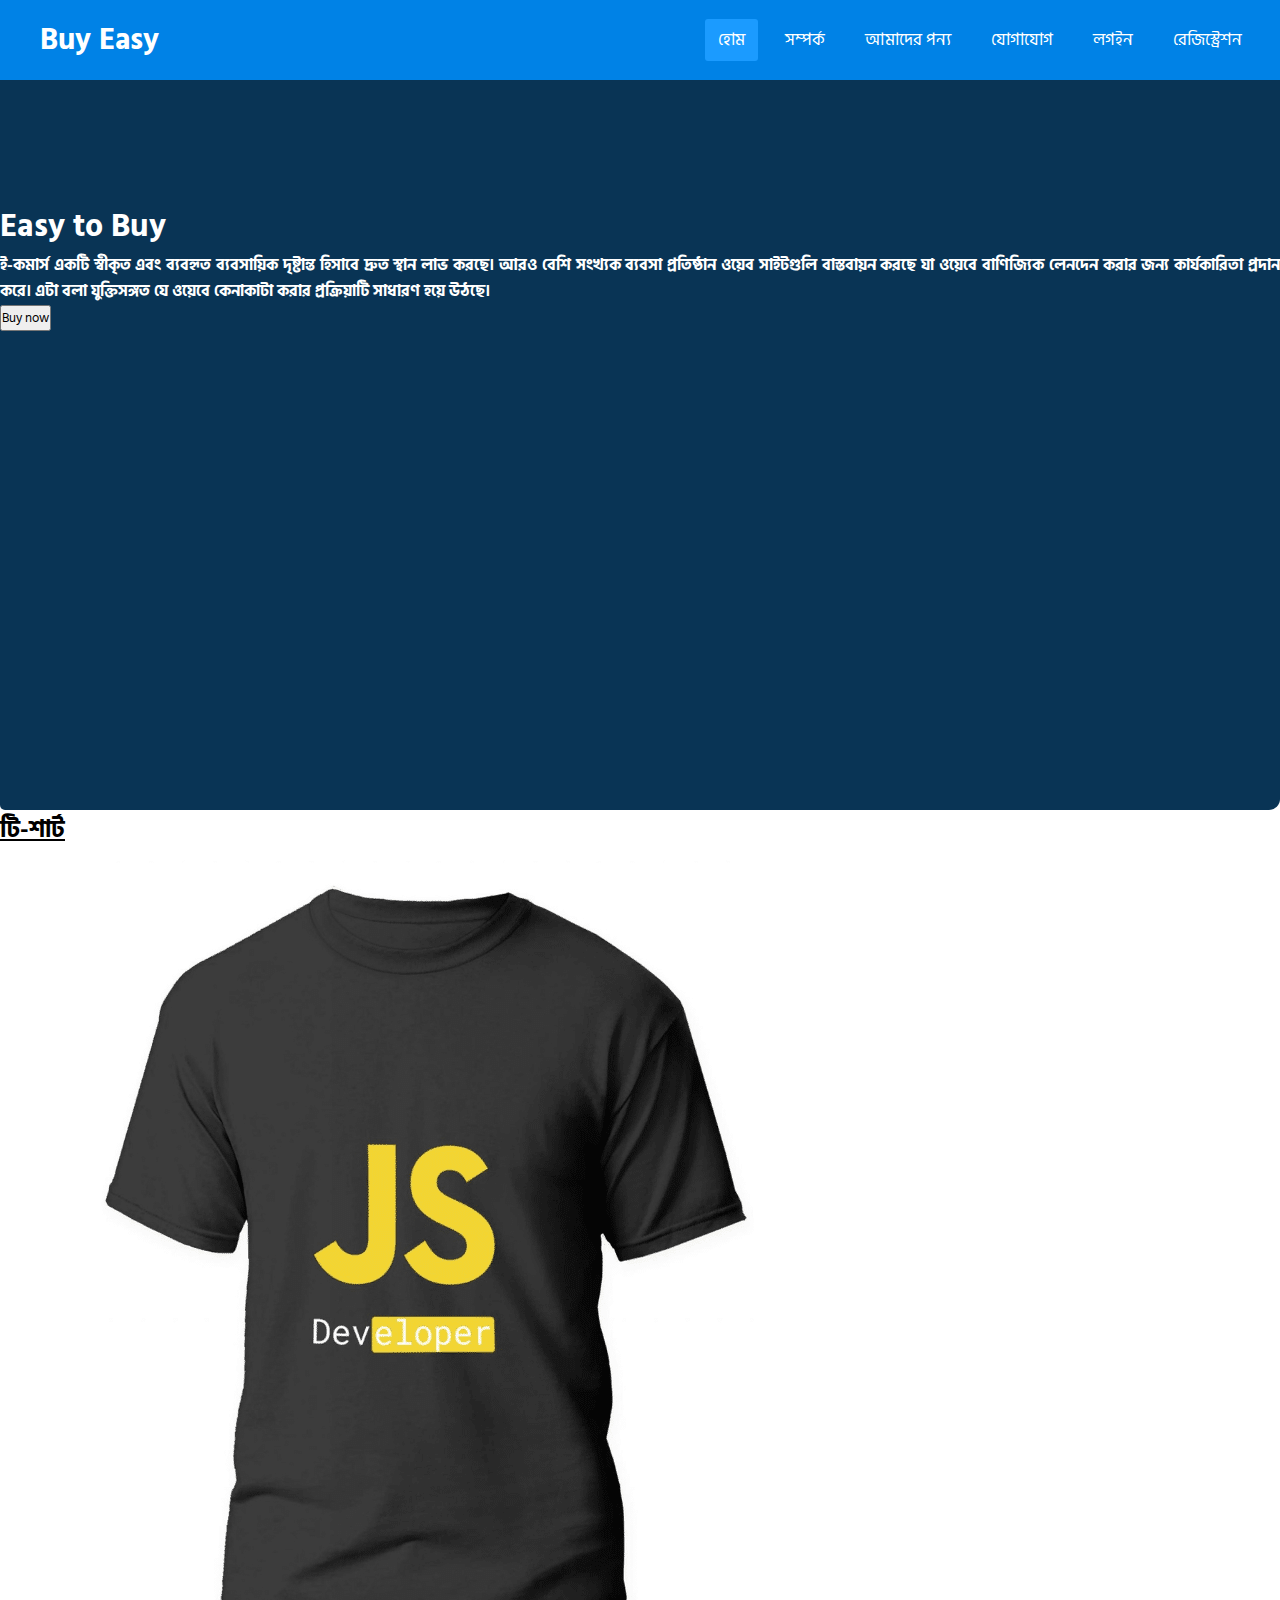
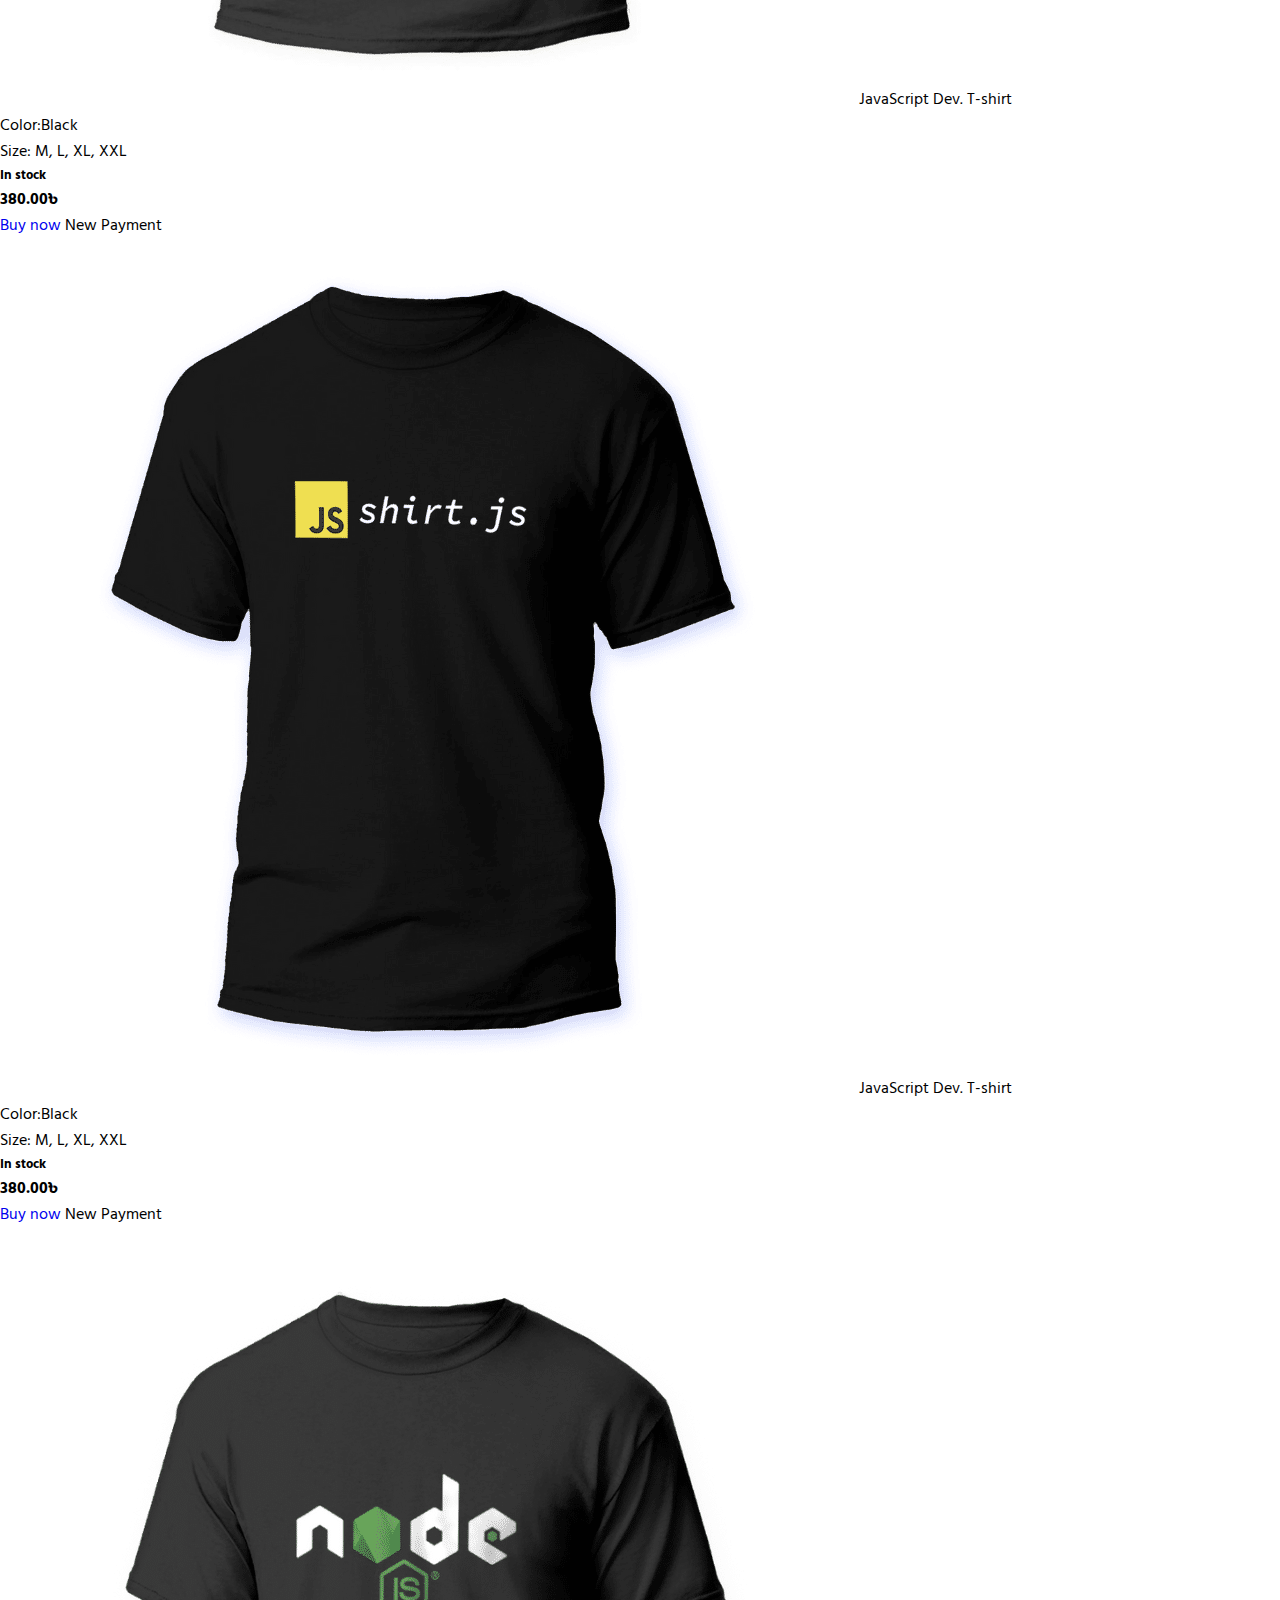
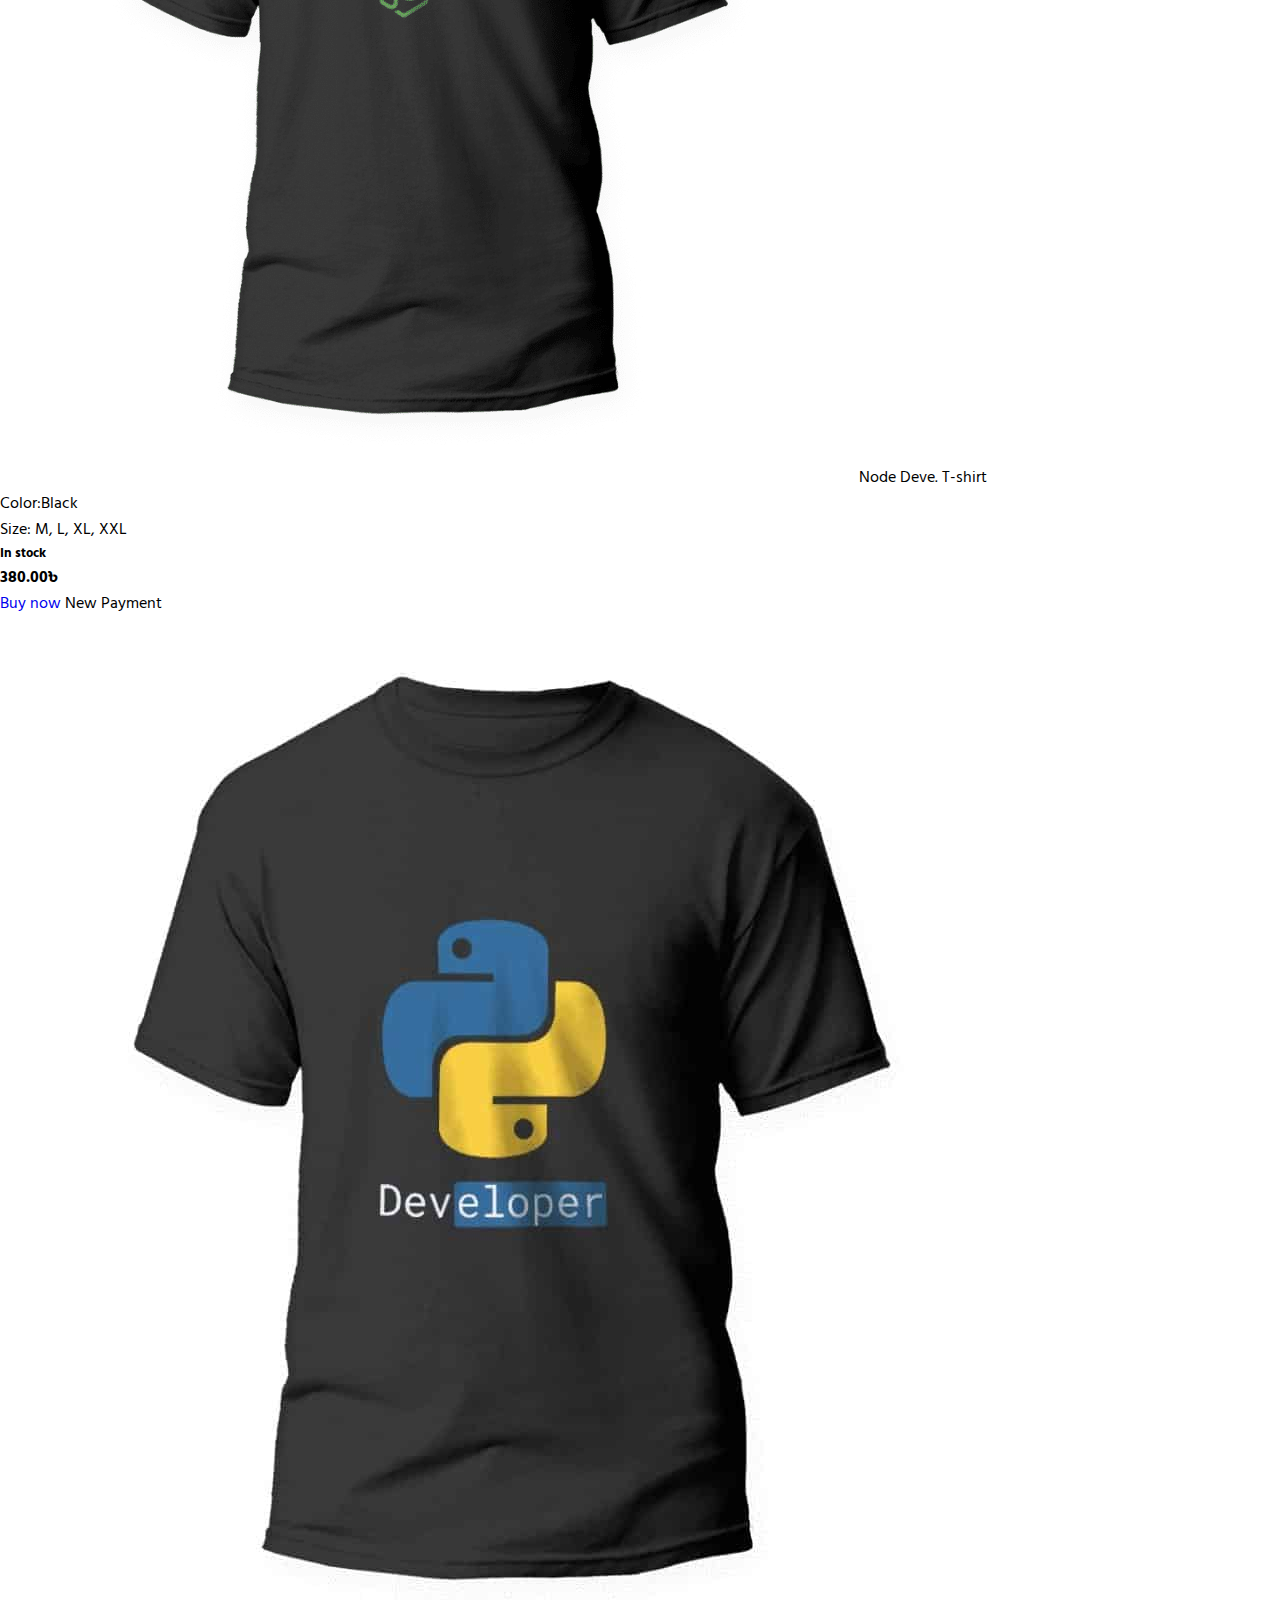
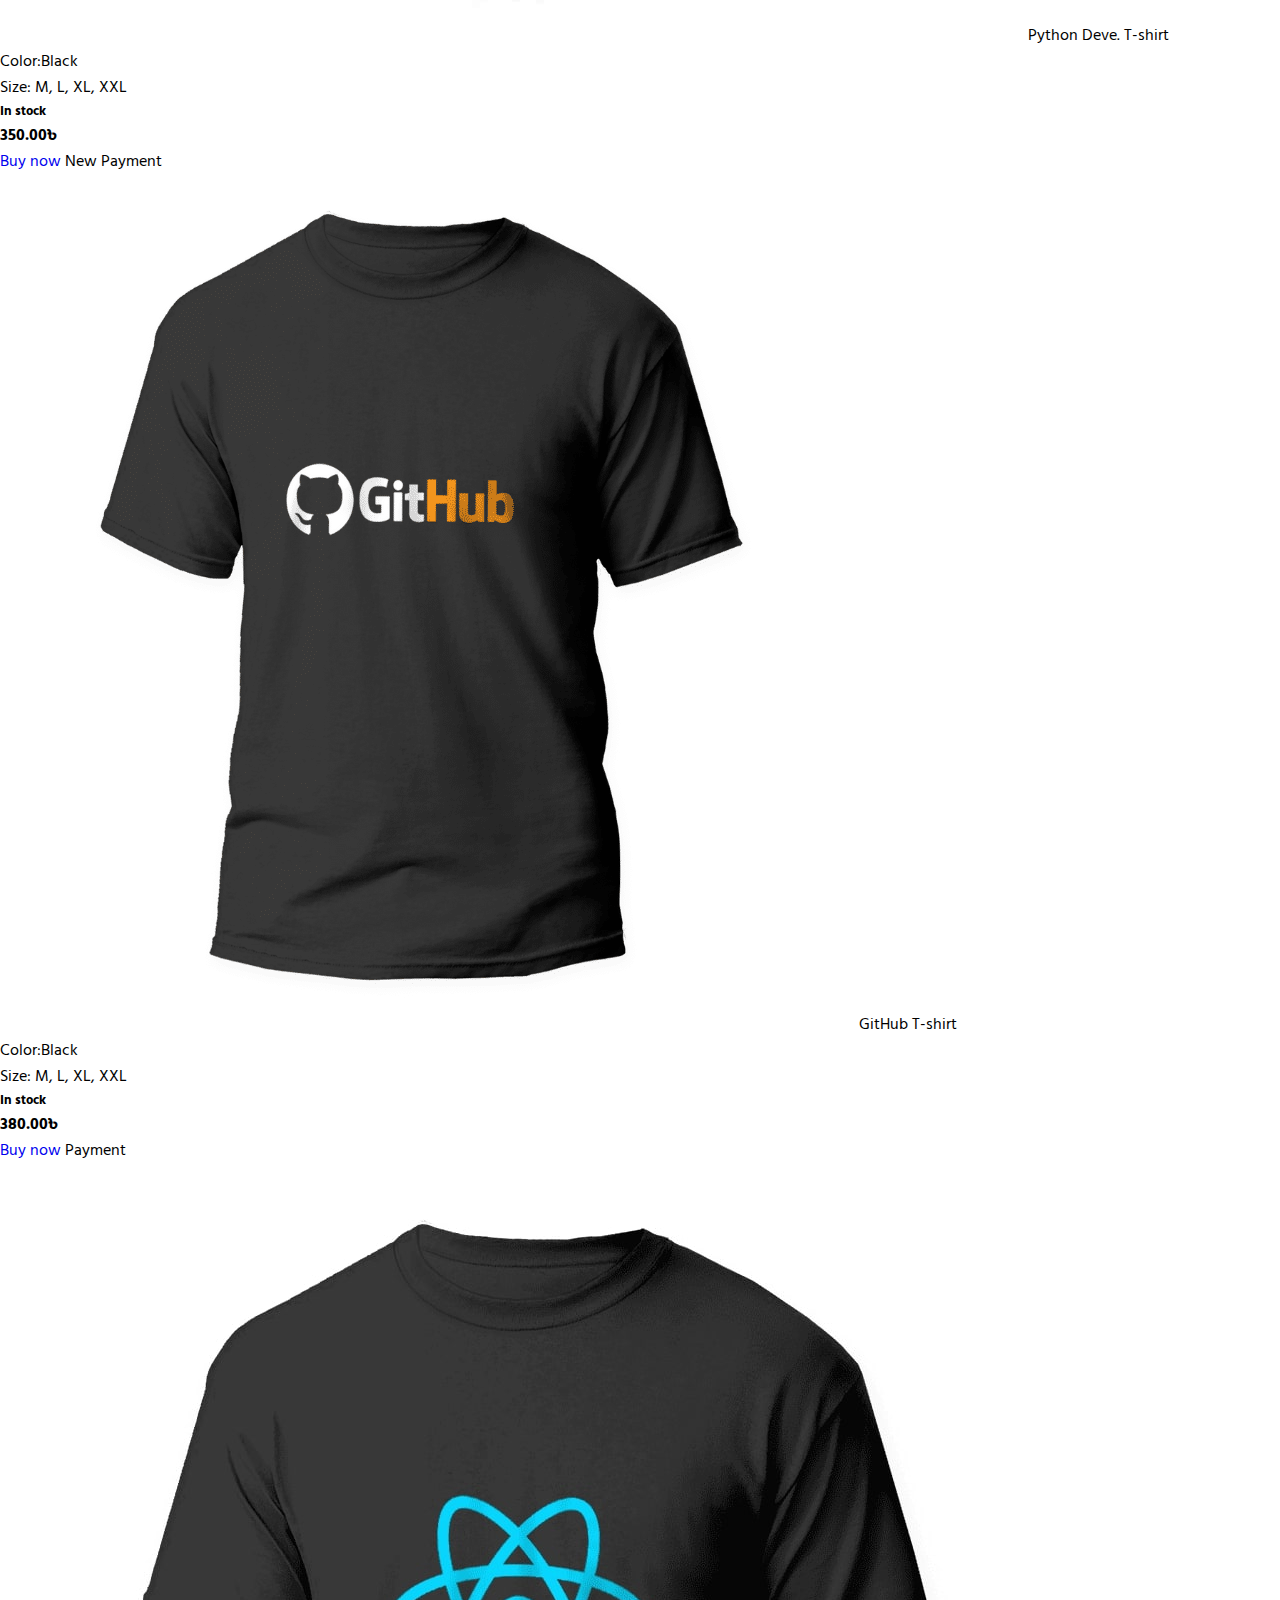
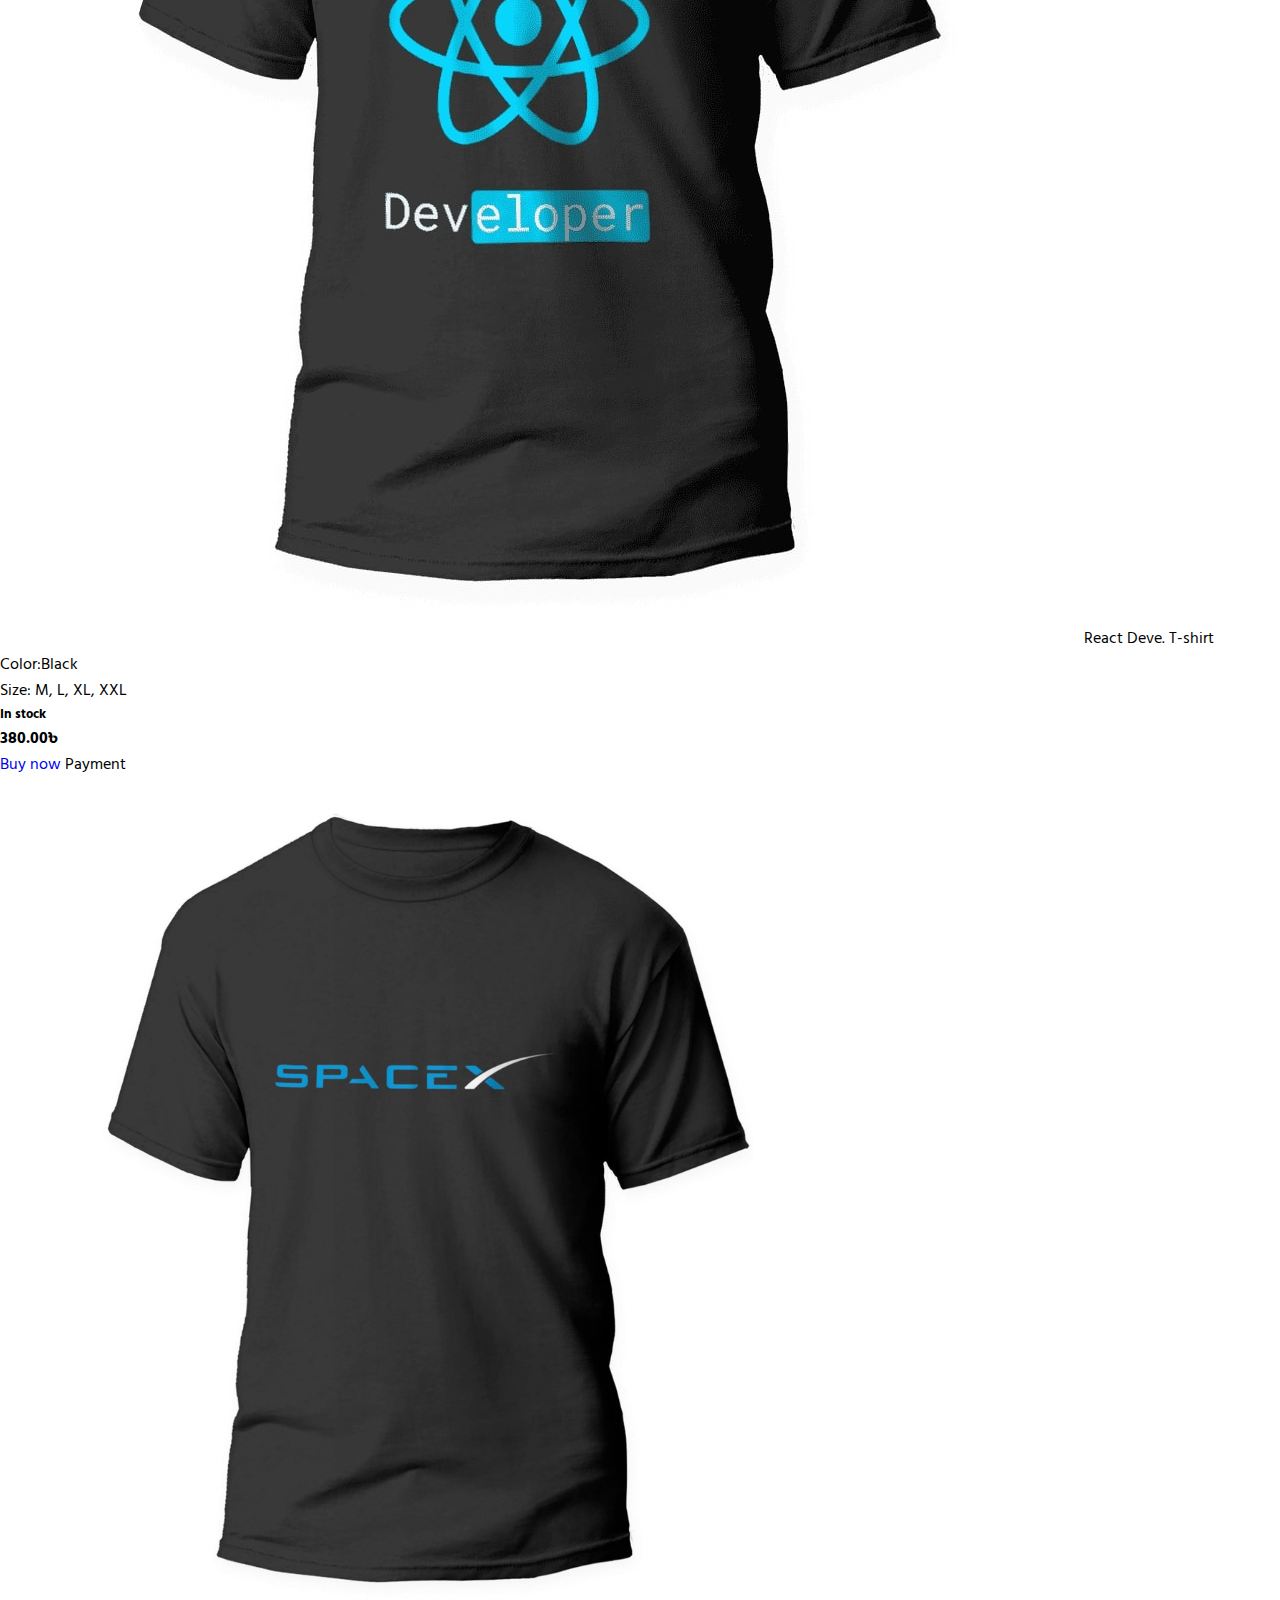
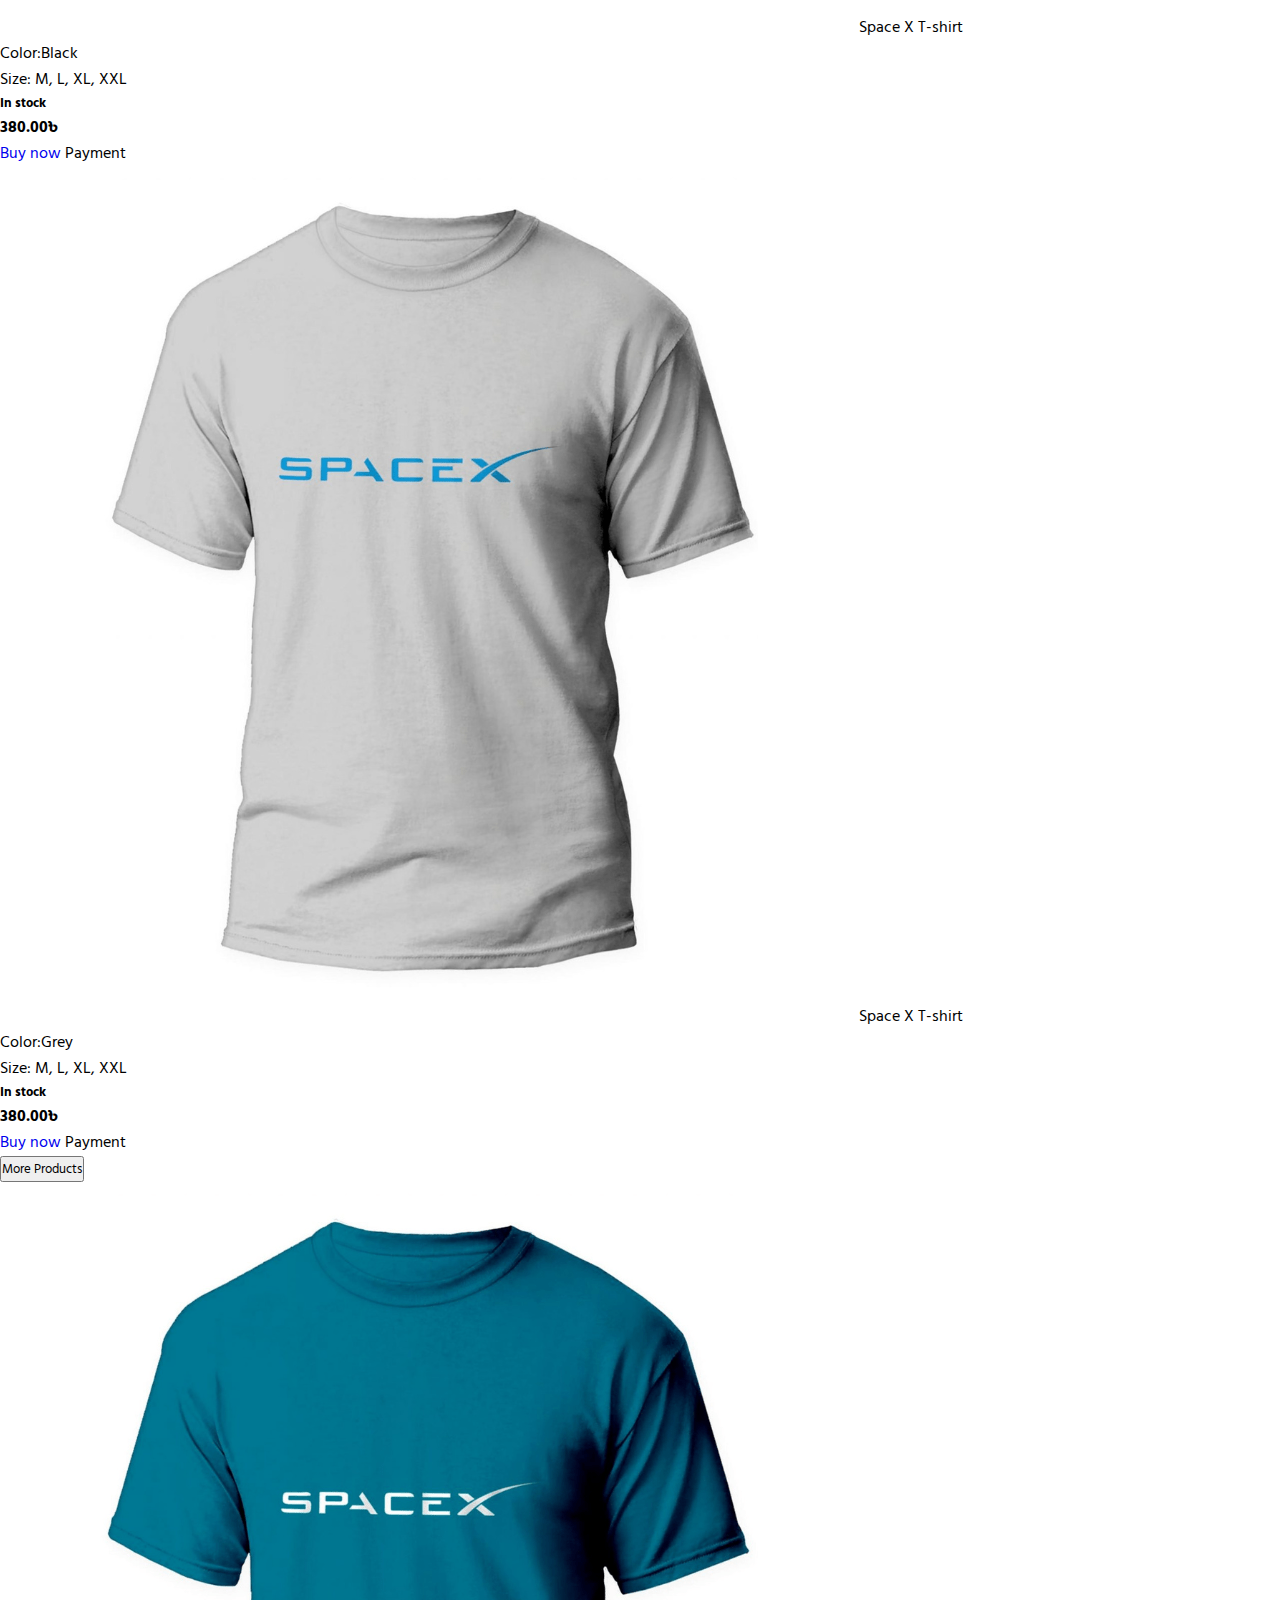
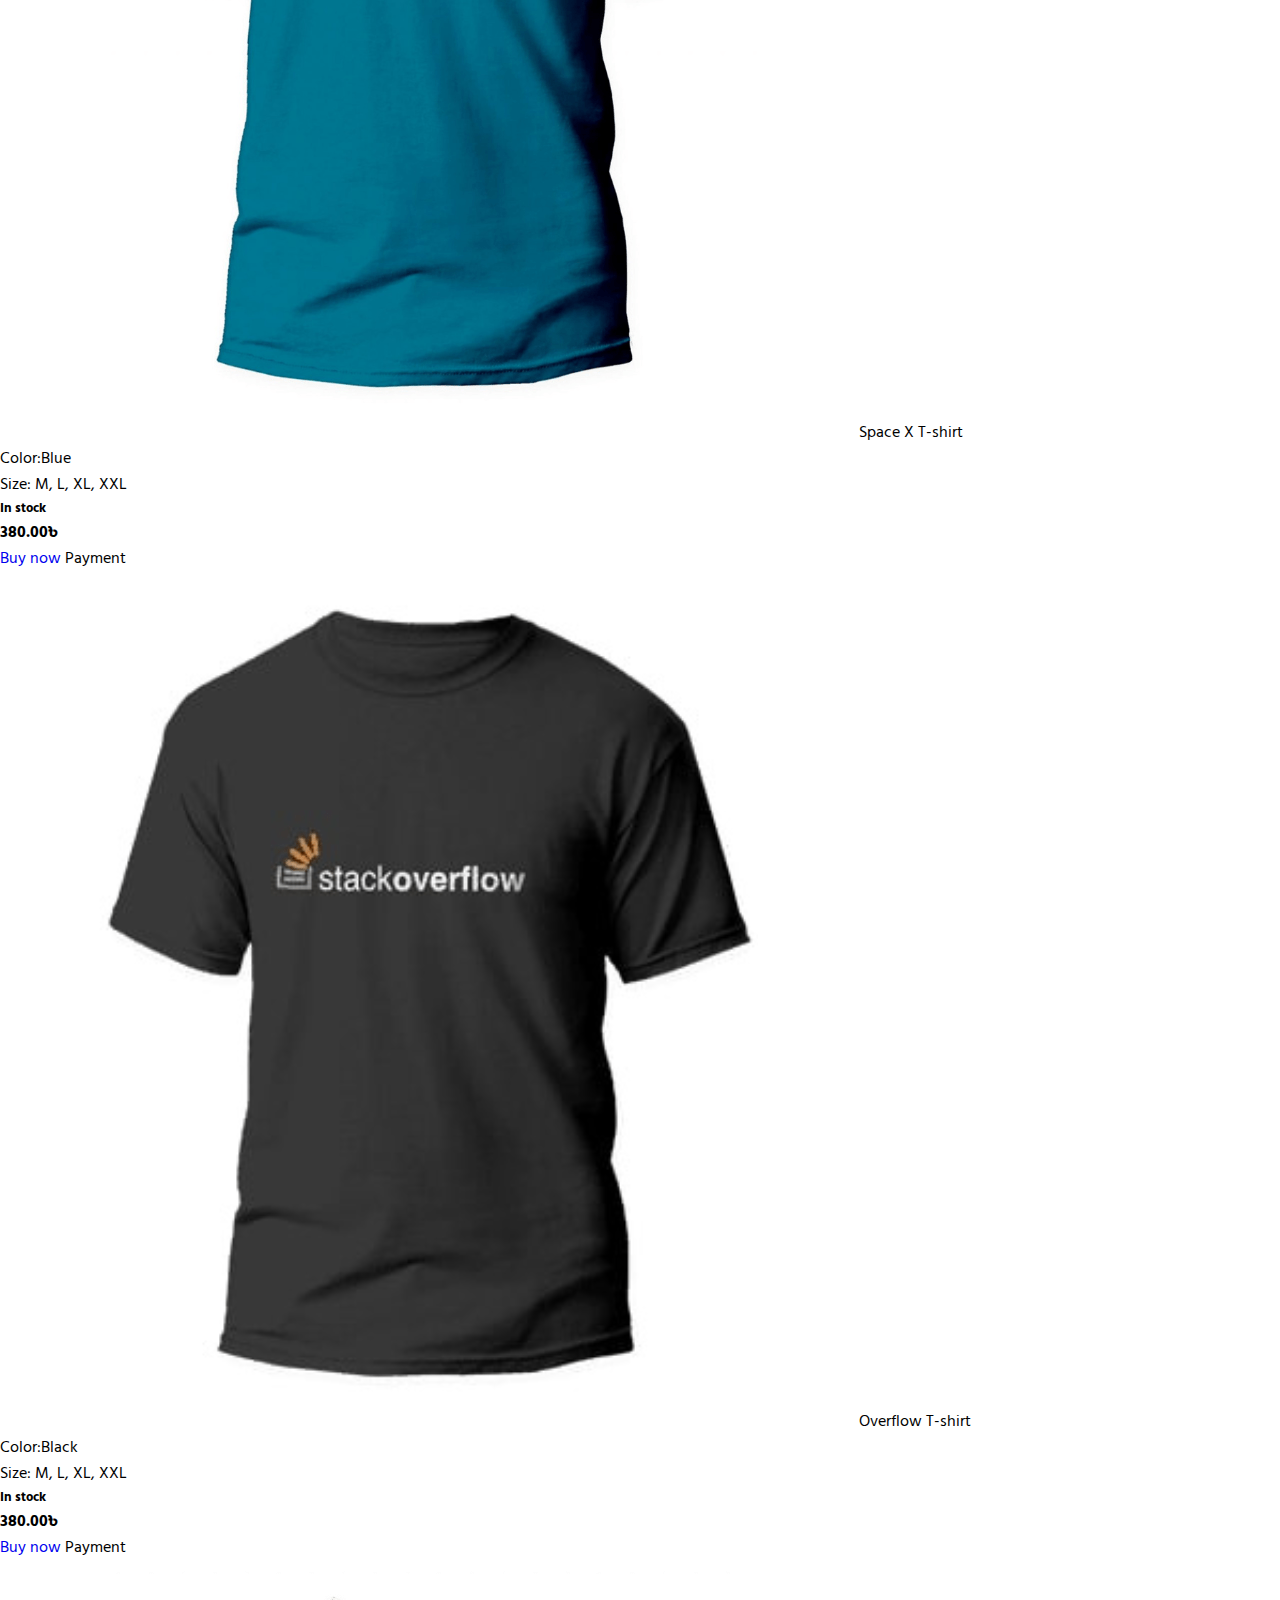
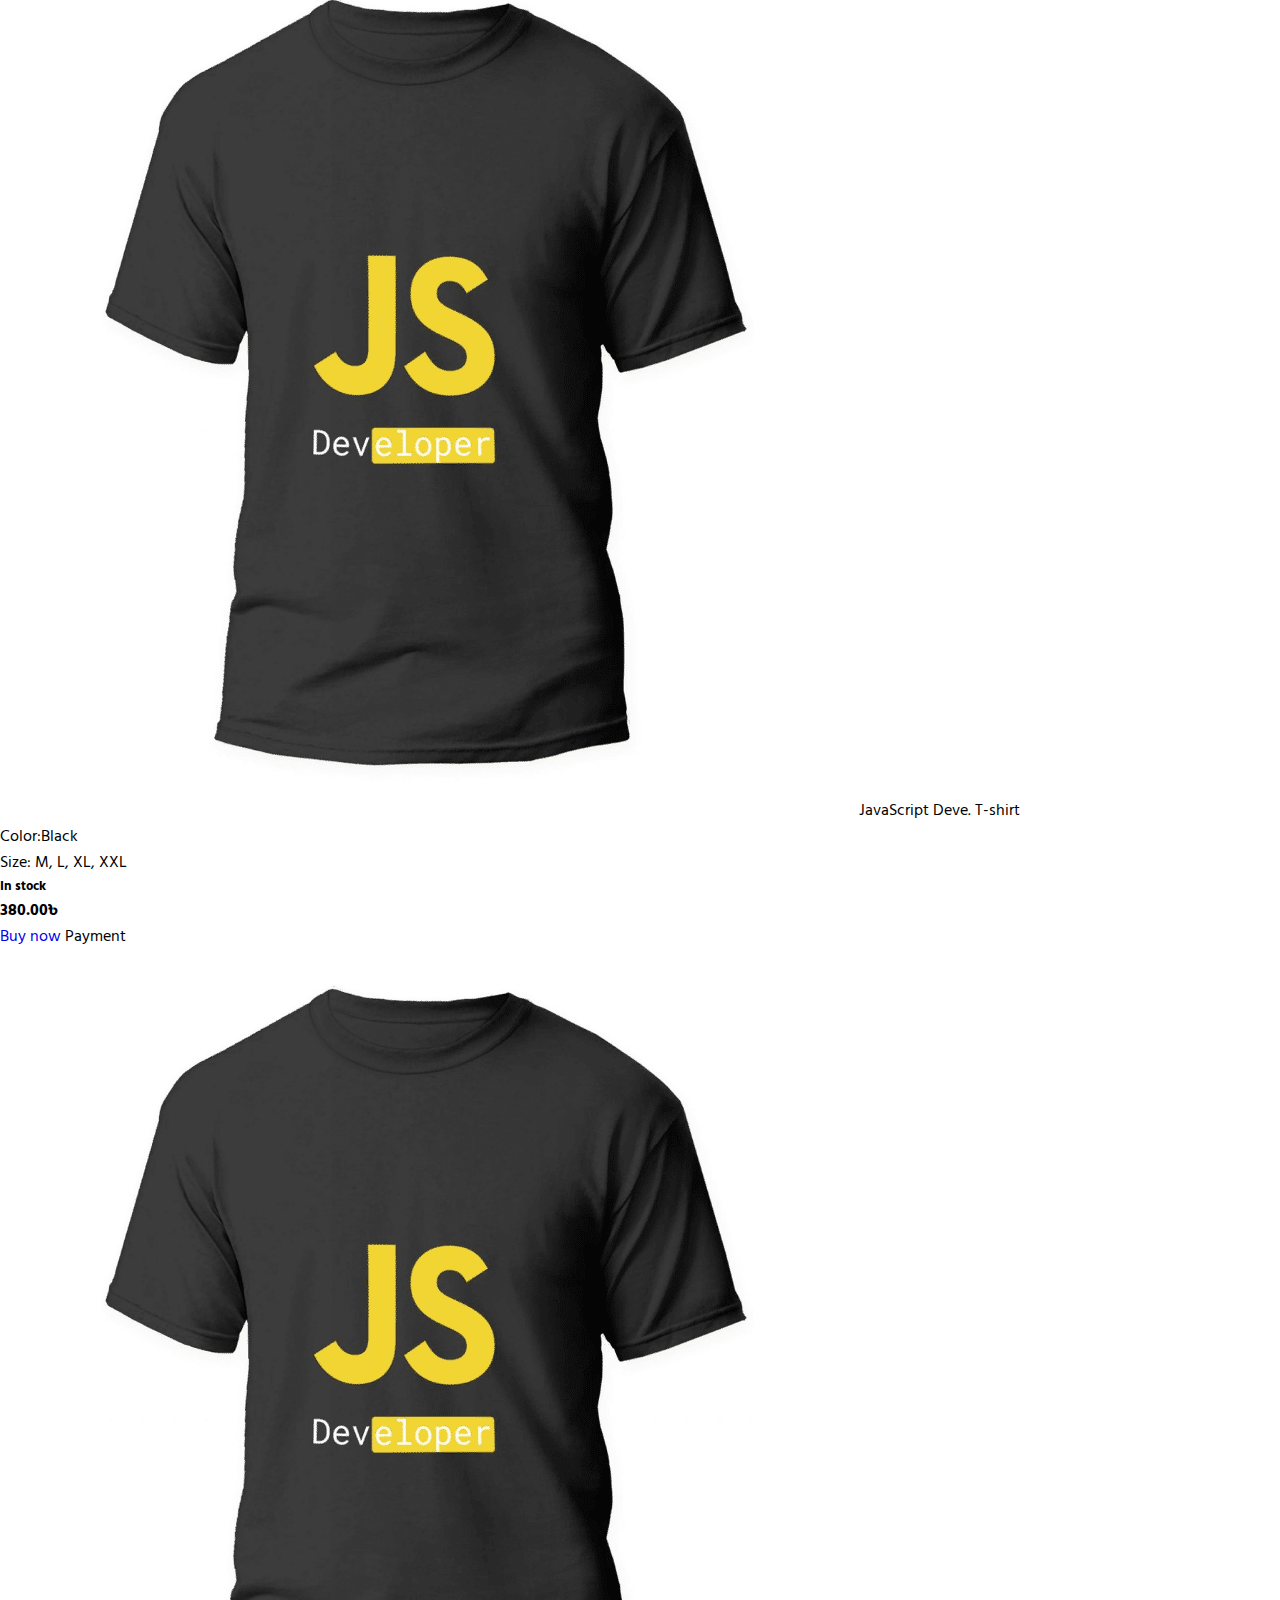
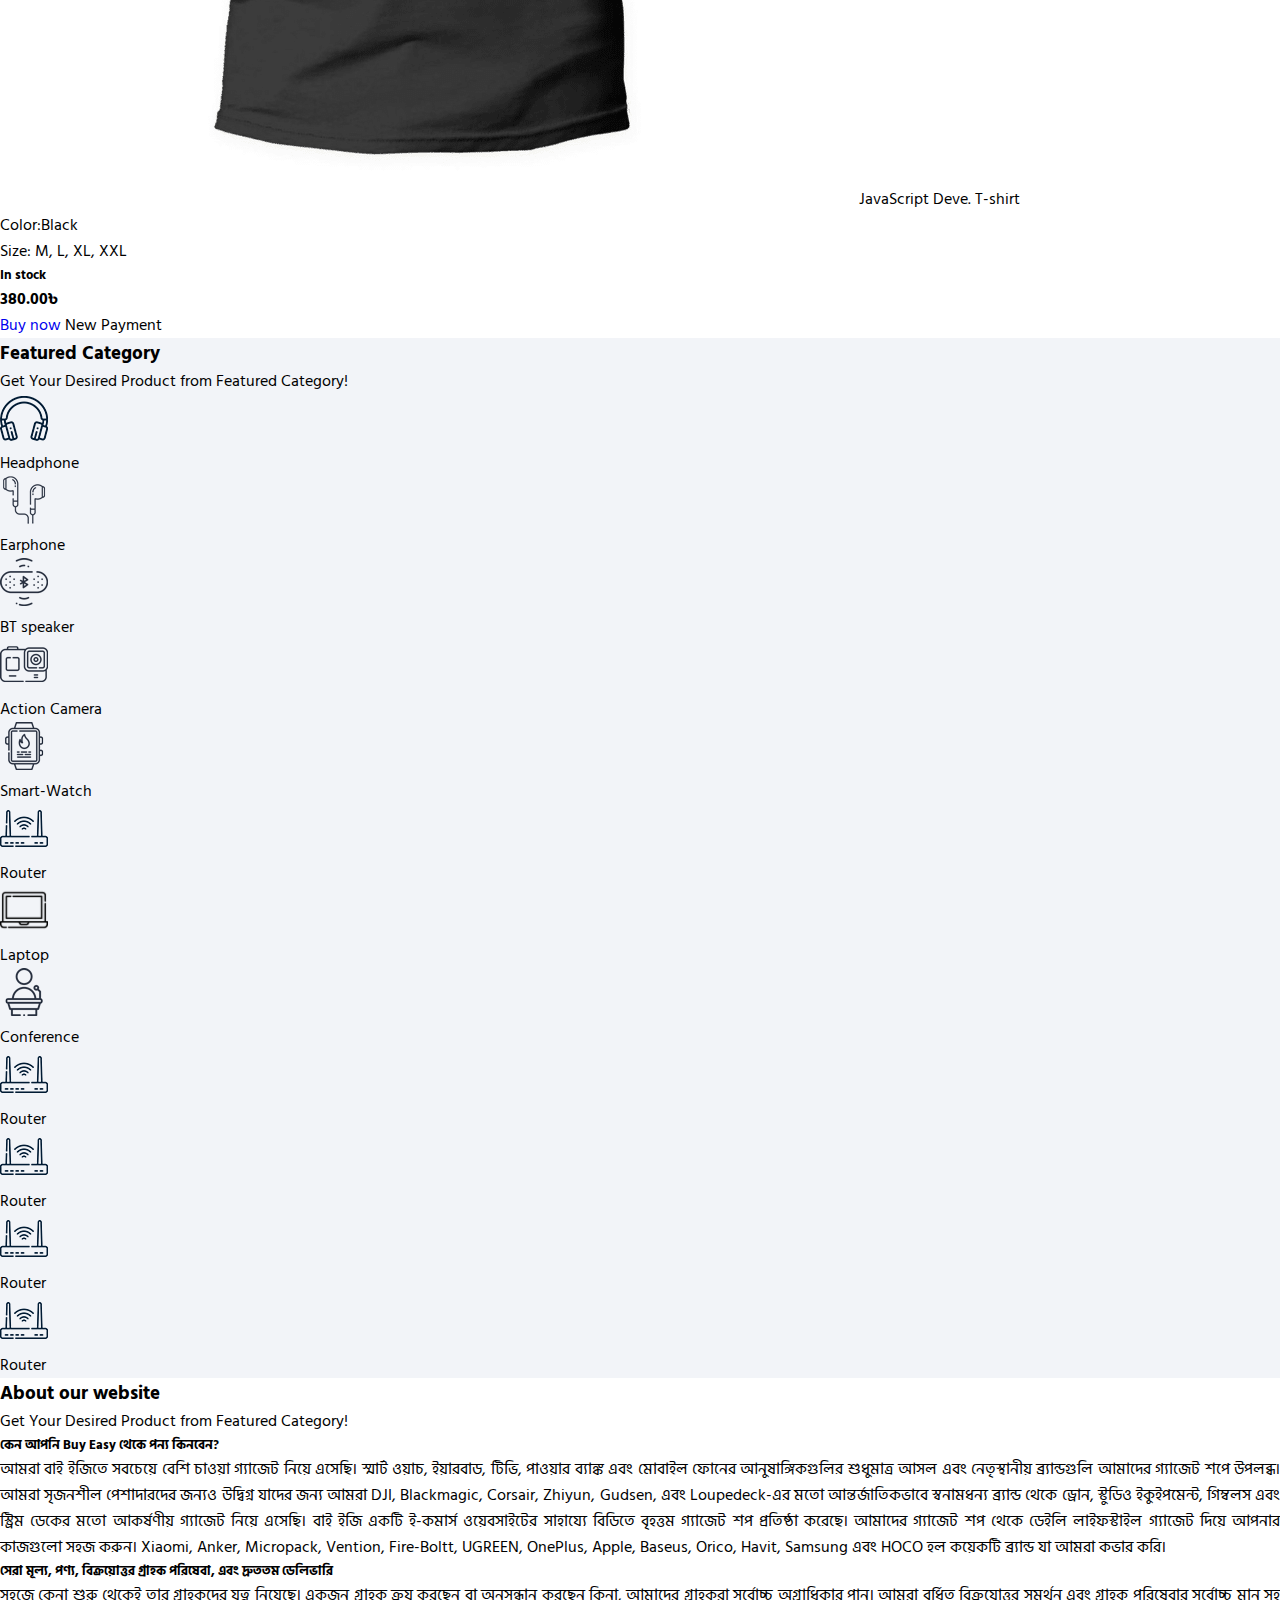
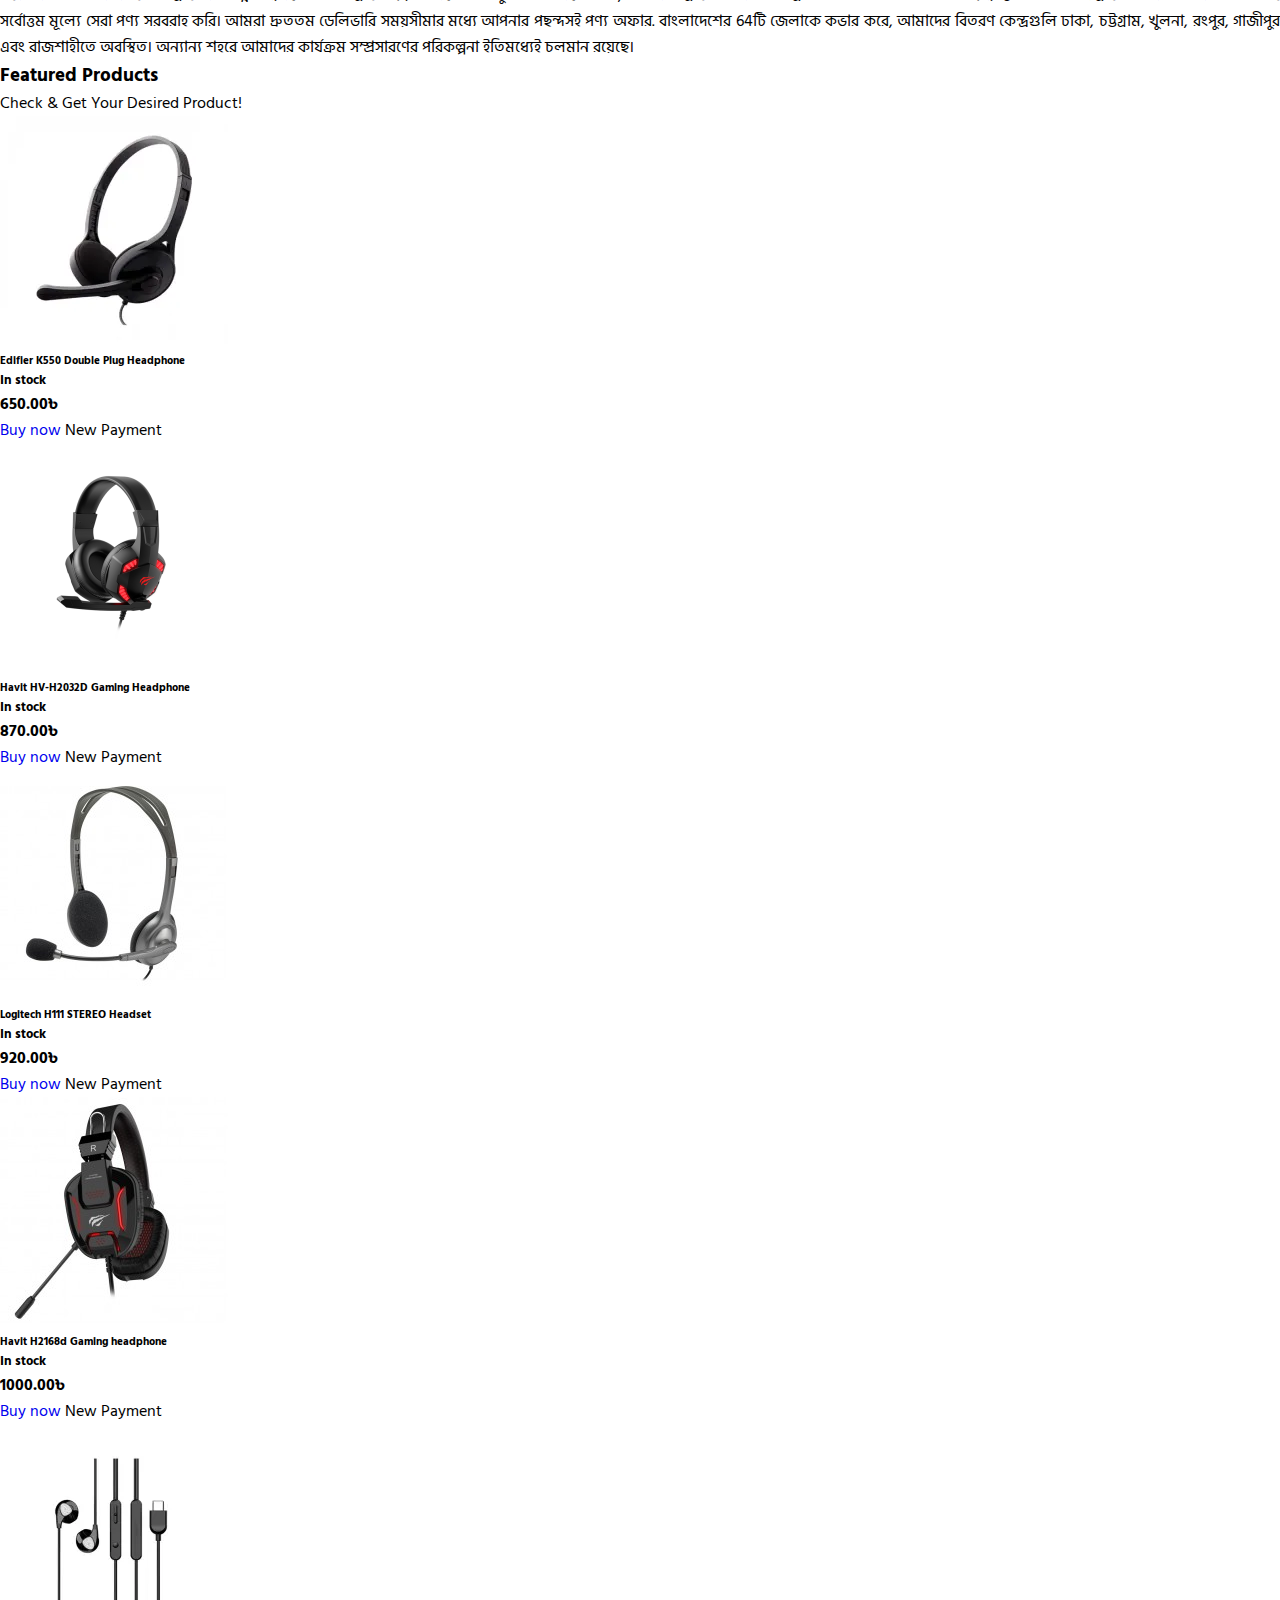
==== index.html @ 361fabb7 "it is e-commerce website" ====
<!DOCTYPE html>
<html lang="en">
<head>
    <meta charset="UTF-8">
    <meta name="viewport" content="width=device-width, initial-scale=1.0">
    <title>Buy Easy</title>
    <link rel="stylesheet" href="https://cdnjs.cloudflare.com/ajax/libs/font-awesome/6.4.0/css/all.min.css" integrity="sha512-iecdLmaskl7CVkqkXNQ/ZH/XLlvWZOJyj7Yy7tcenmpD1ypASozpmT/E0iPtmFIB46ZmdtAc9eNBvH0H/ZpiBw==" crossorigin="anonymous" referrerpolicy="no-referrer" />
    <link href="https://cdn.jsdelivr.net/npm/bootstrap@5.3.0/dist/css/bootstrap.min.css" rel="stylesheet" integrity="sha384-9ndCyUaIbzAi2FUVXJi0CjmCapSmO7SnpJef0486qhLnuZ2cdeRhO02iuK6FUUVM" crossorigin="anonymous">
    <link rel="stylesheet" href="css/style.css"/>
</head>
<body>
    <nav>
      <input type="checkbox" id="check">
      <label for="check" class="checkbtn">
        <i class="fas fa-bars"></i>
      </label>
      <label class="logo"><i class="fa-solid fa-bag-shopping"></i> Buy Easy</label>
      <ul>
        <li><a class="active" href="#"><i class="fa-solid fa-house"></i> হোম</a></li>
        <li><a href="about.html"><i class="fa-solid fa-magnifying-glass"></i>সম্পর্ক</a></li>
        <li><a href="#"><i class="fa-solid fa-diagram-project"></i> আমাদের পন্য</a></li>
        <li><a href="#"><i class="fa-solid fa-diagram-project"></i>যোগাযোগ</a></li>
        <li><a href="#" class="text-danger"><i class="fa-solid fa-user"></i> লগইন</a></li>
        <li><a href="reg.html"><i class="fa-solid fa-user-check"></i> রেজিস্ট্রেশন</a></li>
      </ul>
    </nav>

    <div class="fontpage">
      <div class="container">
        <div class="row">
          <div class="col-lg-6">
            <h1 class="">Easy to Buy</h1>
            <h4 class="mt-3">ই-কমার্স একটি স্বীকৃত এবং ব্যবহৃত ব্যবসায়িক দৃষ্টান্ত হিসাবে দ্রুত স্থান লাভ করছে। আরও বেশি সংখ্যক ব্যবসা প্রতিষ্ঠান ওয়েব সাইটগুলি বাস্তবায়ন করছে যা ওয়েবে বাণিজ্যিক লেনদেন করার জন্য কার্যকারিতা প্রদান করে। এটা বলা যুক্তিসঙ্গত যে ওয়েবে কেনাকাটা করার প্রক্রিয়াটি সাধারণ হয়ে উঠছে।</h4>
            <div class="buynow">
              <button class="mt-2 btn btn-success text-white mr-3"><i class="fa-solid fa-cart-shopping"></i>Buy now</button>          
            </div> 
               <i class="fa-brands fa-facebook"></i>
               <i class="fa-brands fa-youtube"></i>
               <i class="fa-brands fa-instagram"></i>
          </div>  
          
        </div>
      </div>
    </div>
  

<div class="container">
  <h2 class="text-center text-dark mt-5"><i class="fa-solid fa-shirt"></i>টি-শার্ট</h2>
   <div class="row">

    <div class="col-lg-3 col-md-4 col-6 mt-3 text-center">
      <div class="card shadow-lg">
        <div class="card-body">
          <img class="img-fluid" src="img/js-developer.png"/>
          <span class="fw-bold">JavaScript Dev. T-shirt</span>
           <p>Color:Black</p>    
           <p>Size: M, L, XL, XXL</p>  
           <h5 class="text-danger"><i class="fa-solid fa-check"></i> In stock</h5>  
           <h4> 380.00৳  </h4>
        </div>
        <div class="card-footer bg-dark">
            <a class="btn btn-primary d-block mx-auto" href="reg.html"><i class="fa-solid fa-cart-shopping"></i> Buy now</a>
            <span class="position-absolute top-0 start-100 translate-middle badge rounded-pill bg-danger">
              New
            </span>        
            <a class="btn btn-outline-danger m-3 d-block mx-auto">Payment</a>
        </div>
      </div>
    </div>
     

      <div class="col-lg-3 col-md-4 col-6 mt-3 text-center">
        <div class="card shadow-lg">
          <div class="card-body">
            <img class="img-fluid" src="img/ds-js-shirt-js.png"/>
            <span class="fw-bold">JavaScript Dev. T-shirt</span>
             <p>Color:Black</p>    
             <p>Size: M, L, XL, XXL</p>  
             <h5 class="text-danger"><i class="fa-solid fa-check"></i> In stock</h5>    
             <h4> 380.00৳  </h4>
          </div>
          <div class="card-footer bg-dark">
            <a class="btn btn-primary d-block mx-auto" href="reg.html"><i class="fa-solid fa-cart-shopping"></i> Buy now</a>
               <span class="position-absolute top-0 start-100 translate-middle badge rounded-pill bg-danger">
                New
               </span> 
               <a class="btn btn-outline-danger m-3 d-block mx-auto">Payment</a>
          </div>
        </div>
      </div>

      <div class="col-lg-3 col-md-4 col-6 mt-3 text-center">
        <div class="card shadow-lg">
          <div class="card-body">
            <img class="img-fluid" src="img/node-t-shirt.png"/>
            <span class="fw-bold">Node Deve. T-shirt</span>
             <p>Color:Black</p>    
             <p>Size: M, L, XL, XXL</p>   
             <h5 class="text-danger"><i class="fa-solid fa-check"></i> In stock</h5>   
             <h4> 380.00৳  </h4>
          </div>
          <div class="card-footer bg-dark">
            <a class="btn btn-primary d-block mx-auto" href="reg.html"><i class="fa-solid fa-cart-shopping"></i> Buy now</a>
               <span class="position-absolute top-0 start-100 translate-middle badge rounded-pill bg-danger">
                New
               </span>
               <a class="btn btn-outline-danger m-3 d-block mx-auto">Payment</a>
          </div>
        </div>
      </div>


      <div class="col-lg-3 col-md-4 col-6 mt-3 text-center">
        <div class="card shadow-lg">
          <div class="card-body">
            <img class="img-fluid" src="img/python-black-1024x1024.jpg"/>
            <span class="fw-bold">Python Deve. T-shirt</span>
             <p>Color:Black</p>    
             <p>Size: M, L, XL, XXL</p>     
             <h5 class="text-danger"><i class="fa-solid fa-check"></i> In stock</h5> 
             <h4> 350.00৳  </h4>
          </div>
          <div class="card-footer bg-dark">
            <a class="btn btn-primary d-block mx-auto" href="reg.html"><i class="fa-solid fa-cart-shopping"></i> Buy now</a>
               <span class="position-absolute top-0 start-100 translate-middle badge rounded-pill bg-danger">
                New
               </span>
               <a class="btn btn-outline-danger m-3 d-block mx-auto">Payment</a>
          </div>
        </div>
      </div>


      <div class="col-lg-3 col-md-4 col-6 mt-3 text-center">
        <div class="card shadow-lg">
          <div class="card-body">
            <img class="img-fluid" src="img/github-t-shirt.png"/>
            <span class="fw-bold">GitHub T-shirt</span>
             <p>Color:Black</p>    
             <p>Size: M, L, XL, XXL</p>     
             <h5 class="text-danger"><i class="fa-solid fa-check"></i> In stock</h5> 
             <h4> 380.00৳  </h4>
          </div>
          <div class="card-footer bg-dark">
            <a class="btn btn-primary d-block mx-auto" href="reg.html"><i class="fa-solid fa-cart-shopping"></i> Buy now</a>
            <a class="btn btn-outline-danger m-3 d-block mx-auto">Payment</a>
          </div>
        </div>
      </div>


      <div class="col-lg-3 col-md-4 col-6 mt-3 text-center">
        <div class="card shadow-lg">
          <div class="card-body">
            <img class="img-fluid" src="img/react-dev.jpg"/>
            <span class="fw-bold">React Deve. T-shirt</span>
             <p>Color:Black</p>    
             <p>Size: M, L, XL, XXL</p>   
             <h5 class="text-danger"><i class="fa-solid fa-check"></i> In stock</h5>   
             <h4> 380.00৳  </h4>
          </div>
          <div class="card-footer bg-dark">
            <a class="btn btn-primary d-block mx-auto" href="reg.html"><i class="fa-solid fa-cart-shopping"></i> Buy now</a>
            <a class="btn btn-outline-danger m-3 d-block mx-auto">Payment</a>
          </div>
        </div>
      </div>


      <div class="col-lg-3 col-md-4 col-6 mt-3 text-center">
        <div class="card shadow-lg">
          <div class="card-body">
            <img class="img-fluid" src="img/spacex-black.png"/>
            <span class="fw-bold">Space X T-shirt</span>
             <p>Color:Black</p>    
             <p>Size: M, L, XL, XXL</p> 
             <h5 class="text-danger"><i class="fa-solid fa-check"></i> In stock</h5>     
             <h4> 380.00৳  </h4>
          </div>
          <div class="card-footer bg-dark">
            <a class="btn btn-primary d-block mx-auto" href="reg.html"><i class="fa-solid fa-cart-shopping"></i> Buy now</a>
            <a class="btn btn-outline-danger m-3 d-block mx-auto">Payment</a>
          </div>
        </div>       
      </div>
      <div class="col-lg-3 col-md-4 col-6 mt-3 text-center">
        <div class="card shadow-lg">
          <div class="card-body">
            <img class="img-fluid" src="img/spacex-gray.png"/>
            <span class="fw-bold">Space X T-shirt</span>
             <p>Color:Grey</p>    
             <p>Size: M, L, XL, XXL</p>  
             <h5 class="text-danger"><i class="fa-solid fa-check"></i> In stock</h5>    
             <h4> 380.00৳  </h4>
          </div>
          <div class="card-footer bg-dark">
            <a class="btn btn-primary d-block mx-auto" href="reg.html"><i class="fa-solid fa-cart-shopping"></i> Buy now</a>
            <a class="btn btn-outline-danger m-3 d-block mx-auto">Payment</a>
          </div>
        </div>       
      </div>
   


     <div class="col-lg-12 col-md-12 mt-3 text-center d-block">
      <button class="btn btn-outline-dark  mb-3" type="button" data-bs-toggle="collapse" data-bs-target="#collapseExample" aria-expanded="false" aria-controls="collapseExample">More Products</button>
     </div>
    
     <div class="collapse col-lg-3 col-md-4 col-6 mt-3 text-center" id="collapseExample">
       <div class="card shadow-lg">
        <div class="card-body">
          <img class="img-fluid" src="img/spacex-turkish-blue.png"/>
          <span class="fw-bold">Space X T-shirt</span>
           <p>Color:Blue</p>    
           <p>Size: M, L, XL, XXL</p> 
           <h5 class="text-danger"><i class="fa-solid fa-check"></i> In stock</h5>     
           <h4> 380.00৳  </h4>
        </div>
          <div class="card-footer bg-dark">
            <a class="btn btn-primary d-block mx-auto" href="reg.html"><i class="fa-solid fa-cart-shopping"></i> Buy now</a>
            <a class="btn btn-outline-danger m-3 d-block mx-auto">Payment</a>
          </div>
        </div>
      </div>

      <div class="collapse col-lg-3 col-md-4 col-6 mt-3 text-center" id="collapseExample">
        <div class="card shadow-lg">
          <div class="card-body">
            <img class="img-fluid" src="img/stackoverflow-black.png"/>
            <span class="fw-bold">Overflow T-shirt</span>
             <p>Color:Black</p>    
             <p>Size: M, L, XL, XXL</p> 
             <h5 class="text-danger"><i class="fa-solid fa-check"></i> In stock</h5>     
             <h4> 380.00৳  </h4>
          </div>
          <div class="card-footer bg-dark">
            <a class="btn btn-primary d-block mx-auto" href="reg.html"><i class="fa-solid fa-cart-shopping"></i> Buy now</a>
            <a class="btn btn-outline-danger m-3 d-block mx-auto">Payment</a>
          </div>
        </div>
      </div>
      
      <div class="collapse col-lg-3 col-md-4 col-6 mt-3 text-center" id="collapseExample">
        <div class="card shadow-lg">
          <div class="card-body">
            <img class="img-fluid" src="img/js-developer.png"/>
            <span class="fw-bold">JavaScript Deve. T-shirt</span>
             <p>Color:Black</p>    
             <p>Size: M, L, XL, XXL</p> 
             <h5 class="text-danger"><i class="fa-solid fa-check"></i> In stock</h5>     
             <h4> 380.00৳  </h4>
          </div>
          <div class="card-footer bg-dark">
            <a class="btn btn-primary d-block mx-auto" href="reg.html"><i class="fa-solid fa-cart-shopping"></i> Buy now</a>
            <a class="btn btn-outline-danger m-3 d-block mx-auto">Payment</a>
          </div>
        </div>
      </div>

      <div class="collapse col-lg-3 col-md-4 col-6 mt-3 text-center" id="collapseExample">
        <div class="card shadow-lg">
          <div class="card-body shadow-lg">
            <img class="img-fluid" src="img/js-developer.png"/>
            <span class="fw-bold">JavaScript Deve. T-shirt</span>
             <p>Color:Black</p>    
             <p>Size: M, L, XL, XXL</p>   
             <h5 class="text-danger"><i class="fa-solid fa-check"></i> In stock</h5>   
             <h4> 380.00৳  </h4>
          </div>
          <div class="card-footer bg-dark">
            <a class="btn btn-primary d-block mx-auto" href="reg.html"><i class="fa-solid fa-cart-shopping"></i> Buy now</a>
            <span class="position-absolute top-0 start-100 translate-middle badge rounded-pill bg-danger"> New</span>
            <a class="btn btn-outline-danger m-3 d-block mx-auto">Payment</a>
          </div>
        </div>
      </div>

    
           

  </div>
</div>


<!-- log in form start here -->


<!-- <div class="login">
  <div class="container">
    <div class="row">
      <div class="col-lg-4 col-md-4 borderline text-danger  mb-3">
      <h3 class="mt-2 text-danger fw-bold">লগইন</h3>
        <form>
          <div class="mb-3">
            <label for="exampleInputEmail1" class="form-label fw-bold">ই-মেইল</label>
            <input type="email" class="form-control" id="exampleInputEmail1" aria-describedby="emailHelp" placeholder="ই-মেইল অথবা ফোন নাম্বার">
            <div id="emailHelp" class="form-text text-danger">We'll never share your email with anyone else.</div>
          </div>
          <div class="mb-3">
            <label for="exampleInputPassword1" class="form-label fw-bold">পাসওয়ার্ড</label>
            <input type="password" class="form-control" id="exampleInputPassword1" placeholder="পাসওয়ার্ড ">
          </div>
          <div class="mb-3 form-check">
            <input type="checkbox" class="form-check-input" id="exampleCheck1">
            <label class="form-check-label" for="exampleCheck1">remember me</label>
          </div>
          <button type="submit" class="btn btn-danger mb-3">সাবমিট</button><button type="submit" class="btn btn-success ms-2 mb-3">রেজিস্ট্রেশন</button>
        </form>      
      </div>
    </div>
  </div>
</div> -->

<!-- log in form disable now -->


<div class="productlist">
  <div class="container">
    <div class="row">
      <h3 class="text-center mt-3 fw-bold">Featured Category</h3>
      <p class="text-center">Get Your Desired Product from Featured Category!</p>

     <div class="col-lg-2 col-md-4 col-6 mt-2 text-center">
      <div class="card shadow-lg">
          <div class="card-body p-4"><img src="img/headphone008.png"/></div>
          <div class="card-footer text-danger"> Headphone</div>
      </div>
     </div>

     <div class="col-lg-2  col-md-4 col-6 mt-2 text-center">
      <div class="card shadow-lg">
          <div class="card-body p-4"><img src="img/earphone001.png"/></div>
          <div class="card-footer text-danger">Earphone</div>
      </div>
     </div>

     <div class="col-lg-2 col-md-4 col-6 mt-2 text-center">
      <div class="card shadow-lg">
          <div class="card-body p-4"><img src="img/bt-speaker001.png"/></div>
          <div class="card-footer text-danger">BT speaker</div>
      </div>
     </div>

     <div class="col-lg-2 col-md-4 col-6 mt-2 text-center">
      <div class="card shadow-lg">
          <div class="card-body p-4 "><img src="img/action-camera001.png"/></div>
          <div class="card-footer text-danger">Action Camera</div>
      </div>
     </div>

     <div class="col-lg-2 col-md-4 col-6 mt-2 text-center">
      <div class="card shadow-lg">
          <div class="card-body p-4"><img src="img/smart-watch001.png"/></div>
          <div class="card-footer text-danger">Smart-Watch</div>
      </div>
     </div>

     <div class="col-lg-2 col-md-4 col-6 mt-2 text-center">
      <div class="card shadow-lg">
          <div class="card-body p-4"><img src="img/router002.png"/></div>
          <div class="card-footer text-danger">Router</div>
      </div>
     </div>

     
     <div class="col-lg-2 col-md-4 col-6 mt-2  text-center">
      <div class="card shadow-lg">
          <div class="card-body p-4"><img src="img/laptop002.png"/></div>
          <div class="card-footer text-danger">Laptop</div>
      </div>
     </div>

     <div class="col-lg-2 col-md-4 col-6 mt-2  text-center">
      <div class="card shadow-lg">
          <div class="card-body p-4"><img src="img/conference-system-48x48.png"/></div>
          <div class="card-footer text-danger">Conference</div>
      </div>
     </div>

     <div class="col-lg-2 col-md-4 col-6 mt-2  text-center">
      <div class="card shadow-lg">
          <div class="card-body p-4"><img src="img/router002.png"/></div>
          <div class="card-footer text-danger">Router</div>
      </div>
     </div>

     <div class="col-lg-2 col-md-4 col-6 mt-2  text-center">
      <div class="card shadow-lg">
          <div class="card-body p-4"><img src="img/router002.png"/></div>
          <div class="card-footer text-danger">Router</div>
      </div>
     </div>

     <div class="col-lg-2 col-md-4 col-6 mt-2  text-center">
      <div class="card shadow-lg">
          <div class="card-body p-4"><img src="img/router002.png"/></div>
          <div class="card-footer text-danger">Router</div>
      </div>
     </div>

     <div class="col-lg-2 col-md-4 col-6 mt-2  text-center">
       <div class="card shadow-lg mb-5">
          <div class="card-body p-4">
            <img src="img/router002.png"/>
          </div>
          <div class="card-footer text-danger">Router</div>
       </div>
     </div>

    </div>
  </div>
</div>
     
<div class="container">
  <div class="row">
    <h3 class="mt-4 fw-bold text-center">About our website</h3>
    <p class="text-center">Get Your Desired Product from Featured Category!</p>
    <div class="col-lg-6"> 
        <h5 class="fw-bold text-danger">কেন আপনি Buy Easy থেকে পন্য কিনবেন?</h5>
      <p class="fw-bold mt-3">আমরা বাই ইজিতে সবচেয়ে বেশি চাওয়া গ্যাজেট নিয়ে এসেছি। স্মার্ট ওয়াচ, ইয়ারবাড, টিভি, পাওয়ার ব্যাঙ্ক এবং মোবাইল ফোনের আনুষাঙ্গিকগুলির শুধুমাত্র আসল এবং নেতৃস্থানীয় ব্র্যান্ডগুলি আমাদের গ্যাজেট শপে উপলব্ধ৷ আমরা সৃজনশীল পেশাদারদের জন্যও উদ্বিগ্ন যাদের জন্য আমরা DJI, Blackmagic, Corsair, Zhiyun, Gudsen, এবং Loupedeck-এর মতো আন্তর্জাতিকভাবে স্বনামধন্য ব্র্যান্ড থেকে ড্রোন, স্টুডিও ইকুইপমেন্ট, গিম্বলস এবং স্ট্রিম ডেকের মতো আকর্ষণীয় গ্যাজেট নিয়ে এসেছি। বাই ইজি একটি ই-কমার্স ওয়েবসাইটের সাহায্যে বিডিতে বৃহত্তম গ্যাজেট শপ প্রতিষ্ঠা করেছে। আমাদের গ্যাজেট শপ থেকে ডেইলি লাইফস্টাইল গ্যাজেট দিয়ে আপনার কাজগুলো সহজ করুন। Xiaomi, Anker, Micropack, Vention, Fire-Boltt, UGREEN, OnePlus, Apple, Baseus, Orico, Havit, Samsung এবং HOCO হল কয়েকটি ব্র্যান্ড যা আমরা কভার করি।</p>
    </div>

    <div class="col-lg-6"> 
      <h5 class="fw-bold text-danger">সেরা মূল্য, পণ্য, বিক্রয়োত্তর গ্রাহক পরিষেবা, এবং দ্রুততম ডেলিভারি</h5>
    <p class="fw-bold mt-3 mb-3">সহজে কেনা শুরু থেকেই তার গ্রাহকদের যত্ন নিয়েছে। একজন গ্রাহক ক্রয় করছেন বা অনুসন্ধান করছেন কিনা, আমাদের গ্রাহকরা সর্বোচ্চ অগ্রাধিকার পান। আমরা বর্ধিত বিক্রয়োত্তর সমর্থন এবং গ্রাহক পরিষেবার সর্বোচ্চ মান সহ সর্বোত্তম মূল্যে সেরা পণ্য সরবরাহ করি। আমরা দ্রুততম ডেলিভারি সময়সীমার মধ্যে আপনার পছন্দসই পণ্য অফার. বাংলাদেশের 64টি জেলাকে কভার করে, আমাদের বিতরণ কেন্দ্রগুলি ঢাকা, চট্টগ্রাম, খুলনা, রংপুর, গাজীপুর এবং রাজশাহীতে অবস্থিত। অন্যান্য শহরে আমাদের কার্যক্রম সম্প্রসারণের পরিকল্পনা ইতিমধ্যেই চলমান রয়েছে।</p>
  </div>
  </div>
</div> 


 <div class="container">
   <div class="row">
    <h3 class="fw-bold text-center"> Featured Products</h3>
    <p class="text-center">Check & Get Your Desired Product!</p>

    <div class="col-lg-3 col-md-4 col-6 mt-3">
      <div class="card shadow-lg">
        <div class="card-body">
          <img class="img-fluid" src="img/k550-double-plug-01-228x228.webp"/>
          <h6>Edifier K550 Double Plug Headphone</h6>
           <h5 class="text-danger"><i class="fa-solid fa-check"></i> In stock</h5>    
           <h4 class="text-success"> 650.00৳  </h4>
        </div>
        <div class="card-footer bg-dark">
          <a class="btn btn-primary d-block mx-auto" href="reg.html"><i class="fa-solid fa-cart-shopping"></i> Buy now</a>
            <span class="position-absolute top-0 start-100 translate-middle badge rounded-pill bg-danger"> New</span>
            <a class="btn btn-outline-danger m-3 d-block mx-auto">Payment</a>
        </div>
      </div>       
    </div>
  

    <div class="col-lg-3 col-md-4 col-6 mt-3">
      <div class="card shadow-lg">
        <div class="card-body">
          <img class="img-fluid" src="img/gamenote-hv-h2032d-01-228x228.png"/>
          <h6>Havit HV-H2032D Gaming Headphone</h6>
           <h5 class="text-danger"><i class="fa-solid fa-check"></i> In stock</h5>    
           <h4 class="text-success"> 870.00৳  </h4>
        </div>
        <div class="card-footer bg-dark">
          <a class="btn btn-primary d-block mx-auto" href="reg.html"><i class="fa-solid fa-cart-shopping"></i> Buy now</a>
            <span class="position-absolute top-0 start-100 translate-middle badge rounded-pill bg-danger"> New</span>
            <a class="btn btn-outline-danger m-3 d-block mx-auto">Payment</a>
        </div>
      </div>       
    </div>

    
    <div class="col-lg-3 col-md-4 col-6 mt-3">
      <div class="card shadow-lg">
        <div class="card-body">
          <img class="img-fluid" src="img/h111-228x228.jpg"/>
          <h6>Logitech H111 STEREO Headset</h6>
           <h5 class="text-danger"><i class="fa-solid fa-check"></i> In stock</h5>    
           <h4 class="text-success"> 920.00৳  </h4>
        </div>
        <div class="card-footer bg-dark">
          <a class="btn btn-primary d-block mx-auto" href="reg.html"><i class="fa-solid fa-cart-shopping"></i> Buy now</a>
            <span class="position-absolute top-0 start-100 translate-middle badge rounded-pill bg-danger"> New</span>
            <a class="btn btn-outline-danger m-3 d-block mx-auto">Payment</a>
        </div>
      </div>       
    </div>

    <div class="col-lg-3 col-md-4 col-6 mt-3">
      <div class="card shadow-lg">
        <div class="card-body">
          <img class="img-fluid" src="img/h2168d-228x228.jpg"/>
          <h6>Havit H2168d Gaming headphone</h6>
           <h5 class="text-danger"><i class="fa-solid fa-check"></i> In stock</h5>    
           <h4 class="text-success"> 1000.00৳  </h4>
        </div>
        <div class="card-footer bg-dark">
          <a class="btn btn-primary d-block mx-auto" href="reg.html"><i class="fa-solid fa-cart-shopping"></i> Buy now</a>
          <span class="position-absolute top-0 start-100 translate-middle badge rounded-pill bg-danger"> New</span>
          <a class="btn btn-outline-danger m-3 d-block mx-auto">Payment</a>
        </div>
      </div>       
    </div>

    <div class="col-lg-3 col-md-4 col-6 mt-3">
      <div class="card shadow-lg">
        <div class="card-body">
          <img class="img-fluid" src="img/c1-type-c-01-228x228.webp"/>
          <h6>UiiSii C1 Heavy Bass Earphone</h6>
           <h5 class="text-danger"><i class="fa-solid fa-check"></i> In stock</h5>    
           <h4 class="text-success">300.00৳ </h4>
        </div>
        <div class="card-footer bg-dark">
          <a class="btn btn-primary d-block mx-auto" href="reg.html"><i class="fa-solid fa-cart-shopping"></i> Buy now</a>
          <span class="position-absolute top-0 start-100 translate-middle badge rounded-pill bg-danger"> New</span>
          <a class="btn btn-outline-danger m-3 d-block mx-auto">Payment</a>
        </div>
      </div>       
    </div>

    <div class="col-lg-3 col-md-4 col-6 mt-3">
      <div class="card shadow-lg">
        <div class="card-body">
          <img class="img-fluid" src="img/uiisii-hm12-228x228.jpg"/>
          <h6>UiiSii HM12 Wired Earphone</h6>
           <h5 class="text-danger"><i class="fa-solid fa-check"></i> In stock</h5>    
           <h4 class="text-success">400.00৳ </h4>
        </div>
        <div class="card-footer bg-dark">
          <a class="btn btn-primary d-block mx-auto" href="reg.html"><i class="fa-solid fa-cart-shopping"></i> Buy now</a>
          <span class="position-absolute top-0 start-100 translate-middle badge rounded-pill bg-danger"> New</span>
          <a class="btn btn-outline-danger m-3 d-block mx-auto">Payment</a>
        </div>
      </div>       
    </div>

    <div class="col-lg-3 col-md-4 col-6 mt-3">
      <div class="card shadow-lg">
        <div class="card-body">
          <img class="img-fluid" src="img/haylou-solar-ls05-1-001-228x228.jpg"/>
          <h6>Xiaomi Haylou Solar LS05-1 watch</h6>
           <h5 class="text-danger"><i class="fa-solid fa-check"></i> In stock</h5>    
           <h4 class="text-success">2,600.00৳ </h4>
        </div>
        <div class="card-footer bg-dark">
          <a class="btn btn-primary d-block mx-auto" href="reg.html"><i class="fa-solid fa-cart-shopping"></i> Buy now</a>
          <span class="position-absolute top-0 start-100 translate-middle badge rounded-pill bg-danger"> New</span>
          <a class="btn btn-outline-danger m-3 d-block mx-auto">Payment</a>
        </div>
      </div>       
    </div>

    <div class="col-lg-3 col-md-4 col-6 mt-3">
      <div class="card shadow-lg">
        <div class="card-body">
          <img class="img-fluid" src="img/c61-black-01-228x228.webp"/>
          <span>COLMI C61 Waterproof Calling Watch</span>
           <h5 class="text-danger"><i class="fa-solid fa-check"></i> In stock</h5>    
           <h4 class="text-success">2,350.00৳ </h4>
        </div>
        <div class="card-footer bg-dark">
          <a class="btn btn-primary d-block mx-auto" href="reg.html"><i class="fa-solid fa-cart-shopping"></i> Buy now</a>
          <span class="position-absolute top-0 start-100 translate-middle badge rounded-pill bg-danger"> New</span>
          <a class="btn btn-outline-danger m-3 d-block mx-auto">Payment</a>
        </div>
      </div>       
    </div>

   </div>
 </div>


<script src="https://cdn.jsdelivr.net/npm/@popperjs/core@2.9.2/dist/umd/popper.min.js" integrity="sha384-IQsoLXl5PILFhosVNubq5LC7Qb9DXgDA9i+tQ8Zj3iwWAwPtgFTxbJ8NT4GN1R8p" crossorigin="anonymous"></script>
<script src="https://cdn.jsdelivr.net/npm/bootstrap@5.0.2/dist/js/bootstrap.min.js" integrity="sha384-cVKIPhGWiC2Al4u+LWgxfKTRIcfu0JTxR+EQDz/bgldoEyl4H0zUF0QKbrJ0EcQF" crossorigin="anonymous"></script>
</body>
---- css/style.css ----
@import url('https://fonts.googleapis.com/css2?family=Montserrat:ital,wght@0,100;0,200;0,300;0,400;0,500;0,600;0,700;0,800;0,900;1,100;1,200;1,300;1,400;1,500;1,600;1,700;1,800;1,900&display=swap');
@import url('https://fonts.googleapis.com/css?family=Hind+Siliguri');
*{
    font-family: 'Montserrat', sans-serif;
    font-family: 'Hind Siliguri', sans-serif;
}

*{
    padding: 0;
    margin: 0;
    text-decoration: none;
    list-style: none;
    box-sizing: border-box;
  }
  body{
    font-family: montserrat;
  }
  nav{
    background: #0082e6;
    height: 80px;
    width: 100%;
    position: fixed;
    z-index: 9999;
  }
  label.logo{
    color: white;
    font-size: 30px;
    line-height: 80px;
    padding: 0 40px;
    font-weight: bold;
  }
  nav ul{
    float: right;
    margin-right: 20px;
  }
  nav ul li{
    display: inline-block;
    line-height: 80px;
    margin: 0 5px;
    text-decoration: none;
  }
  nav ul li a{
    color: white;
    font-size: 17px;
    padding: 7px 13px;
    border-radius: 3px;
    text-decoration: none;
  }
  a.active,a:hover{
    background: #1b9bff;
    transition: .5s;
  }
  .checkbtn{
    font-size: 30px;
    color: white;
    float: right;
    line-height: 80px;
    margin-right: 40px;
    cursor: pointer;
    display: none;
  }
  #check{
    display: none;
  }
  @media (max-width: 952px){
    label.logo{
      font-size: 25px;
      padding-left: 40px;
    }
    nav ul li a{
      font-size: 16px;
    }
    .buynow button:hover{
      width: 105px;
    }
  
  }
  @media (max-width: 910px){
    .checkbtn{
      display: block;
    }
    ul{
      position: fixed;
      width: 100%;
      height: 100vh;
      background: #2c3e50;
      top: 80px;
      left: -100%;
      text-align: center;
      transition: all .5s;
    }
    nav ul li{
      display: block;
      margin: 50px 0;
      line-height: 30px;
    }
    nav ul li a{
      font-size: 20px;
    }
    a:hover,a.active{
      background: none;
      color: #0082e6;
    }
    #check:checked ~ ul{
      left: 0;
    }
  }
  section{
    background: url(bg1.jpg) no-repeat;
    background-size: cover;
    height: calc(100vh - 80px);
  }

  /* menu var css */


  .container{
    text-align: justify;
    
  }
  .container h2{
    text-decoration: underline;
  }
 
  /* .buynow button:hover {
    color: rgb(17, 209, 11);
    background: white;
    cursor: pointer;
    transition: 0.4s;
    border: none;
  }
  .buynow button{
    width: 105px;
    border: none;
    color: white;
    background: rgb(17, 209, 11);
    padding: 10px;
  } */

   .fontpage{
    background-color: #093455;
    height: 90vh;
    color: white;
    border-radius: 15px 50px 11px 5px;
  } 

  .fontpage .col-lg-6{
    padding-top: 200px;
  }

  .fontpage .col-lg-5{
    padding-top: 300px;
  }
  /* social media icon */

  .fa {
    padding: 20px;
    font-size: 30px;
    width: 50px;
    text-align: center;
    text-decoration: none;
  } 
  .fa:hover {
    opacity: 0.7;
  } 
  
  .fa-facebook {
    color: white;
    font-size: 31px;
    padding: 2px;
    cursor: pointer;
  }
  .fa-facebook:hover{
    color: rgb(59, 132, 243); 
  }

  .fa-youtube {
    color: white;
    font-size: 32px;
    padding: 13px;
    cursor: pointer;
  }
  .fa-youtube:hover{
    color: rgb(236, 27, 62); 
  }

  .fa-instagram {
    color: white;
    font-size: 33px;
    padding-top: 20px;
    cursor: pointer;
  }
  .fa-instagram:hover{
    color: rgb(216, 22, 129); 
  }

  .login{
    background-color: #edf3ed;
   }
   
.productlist{
  background-color: #f2f4f8;
}

.card{
  transition: border-color 1s, box-shadow 0.5s;
  cursor: pointer;
}
.card:hover {
  border:1px solid green;
  box-shadow: 0px 0px 10px 2px rgba(231, 21, 168, 0.6);

}
.checked {
  color: orange;
}

.btn-reg a{
  text-decoration: none;
  color: red;
}

.top .container{
  padding-top: 100px;
}

.top{
  background-color: #03e7bd;
  height: 120vh;
}
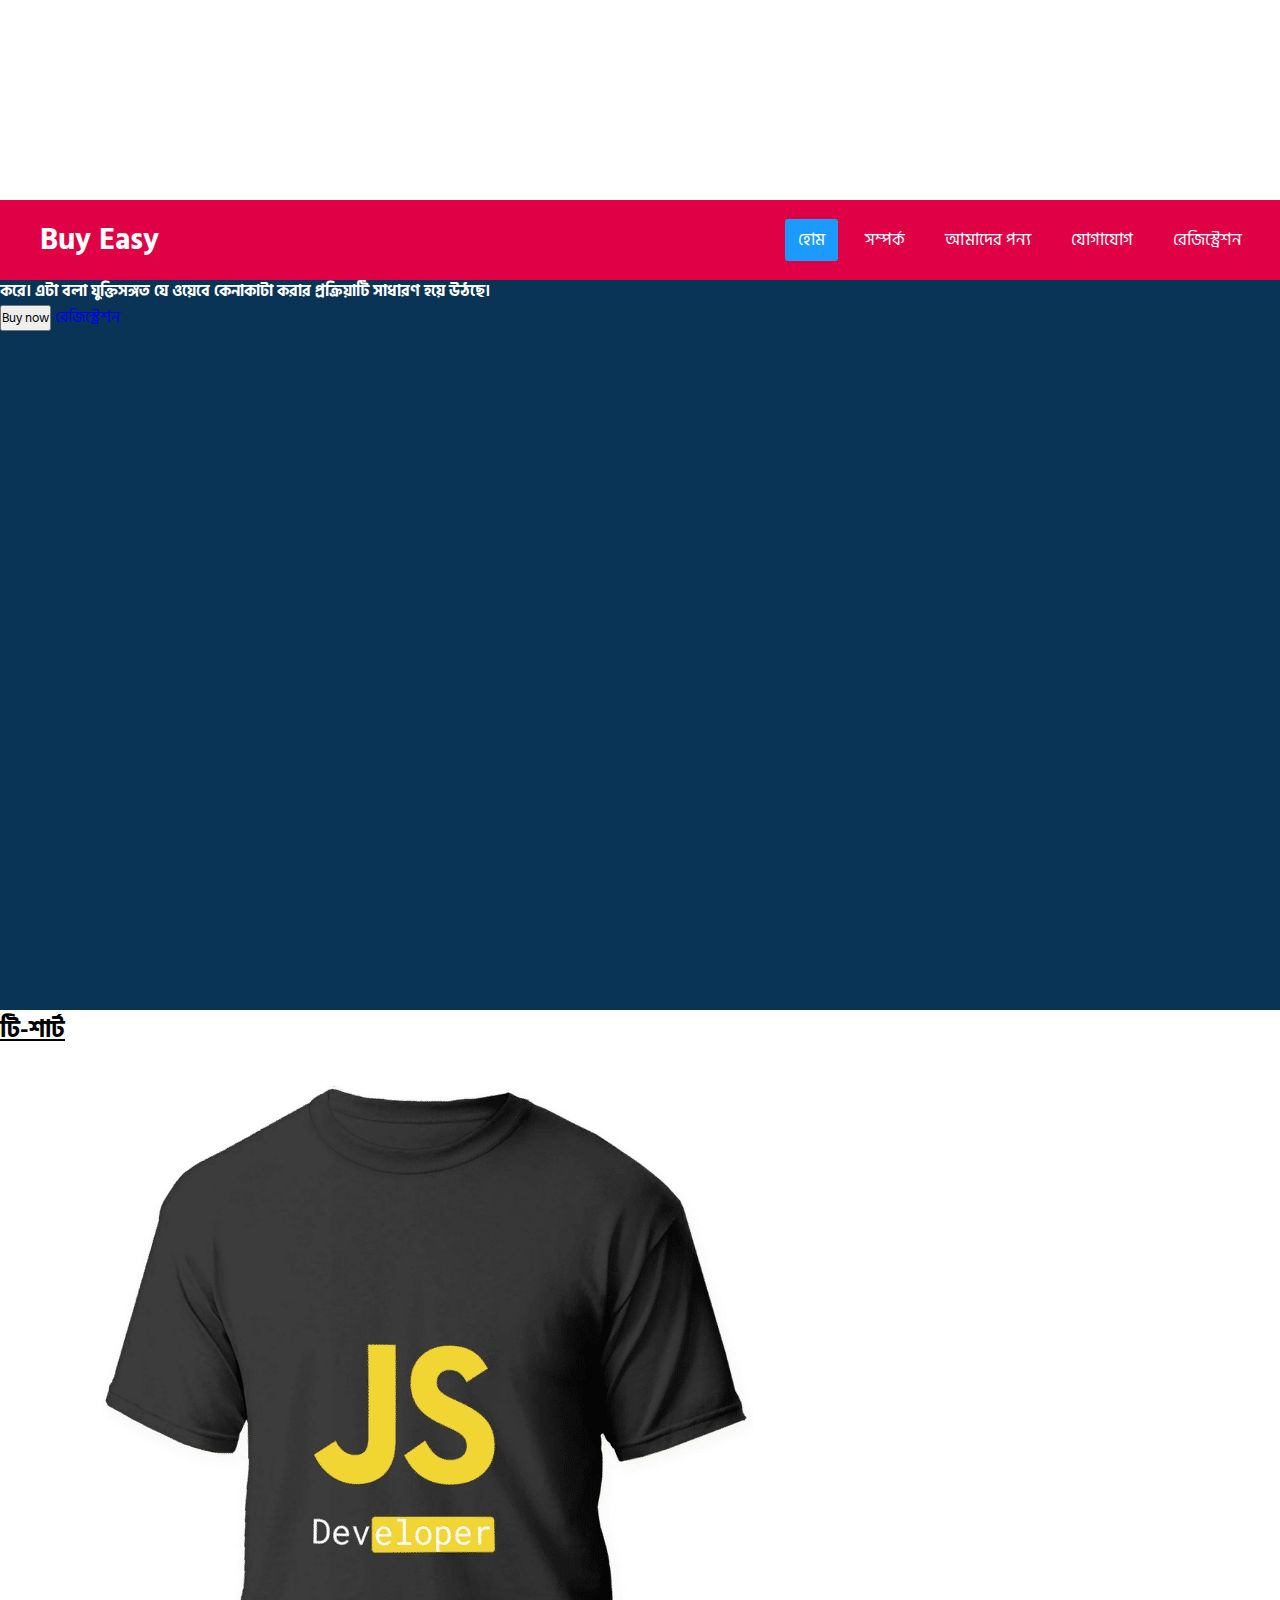
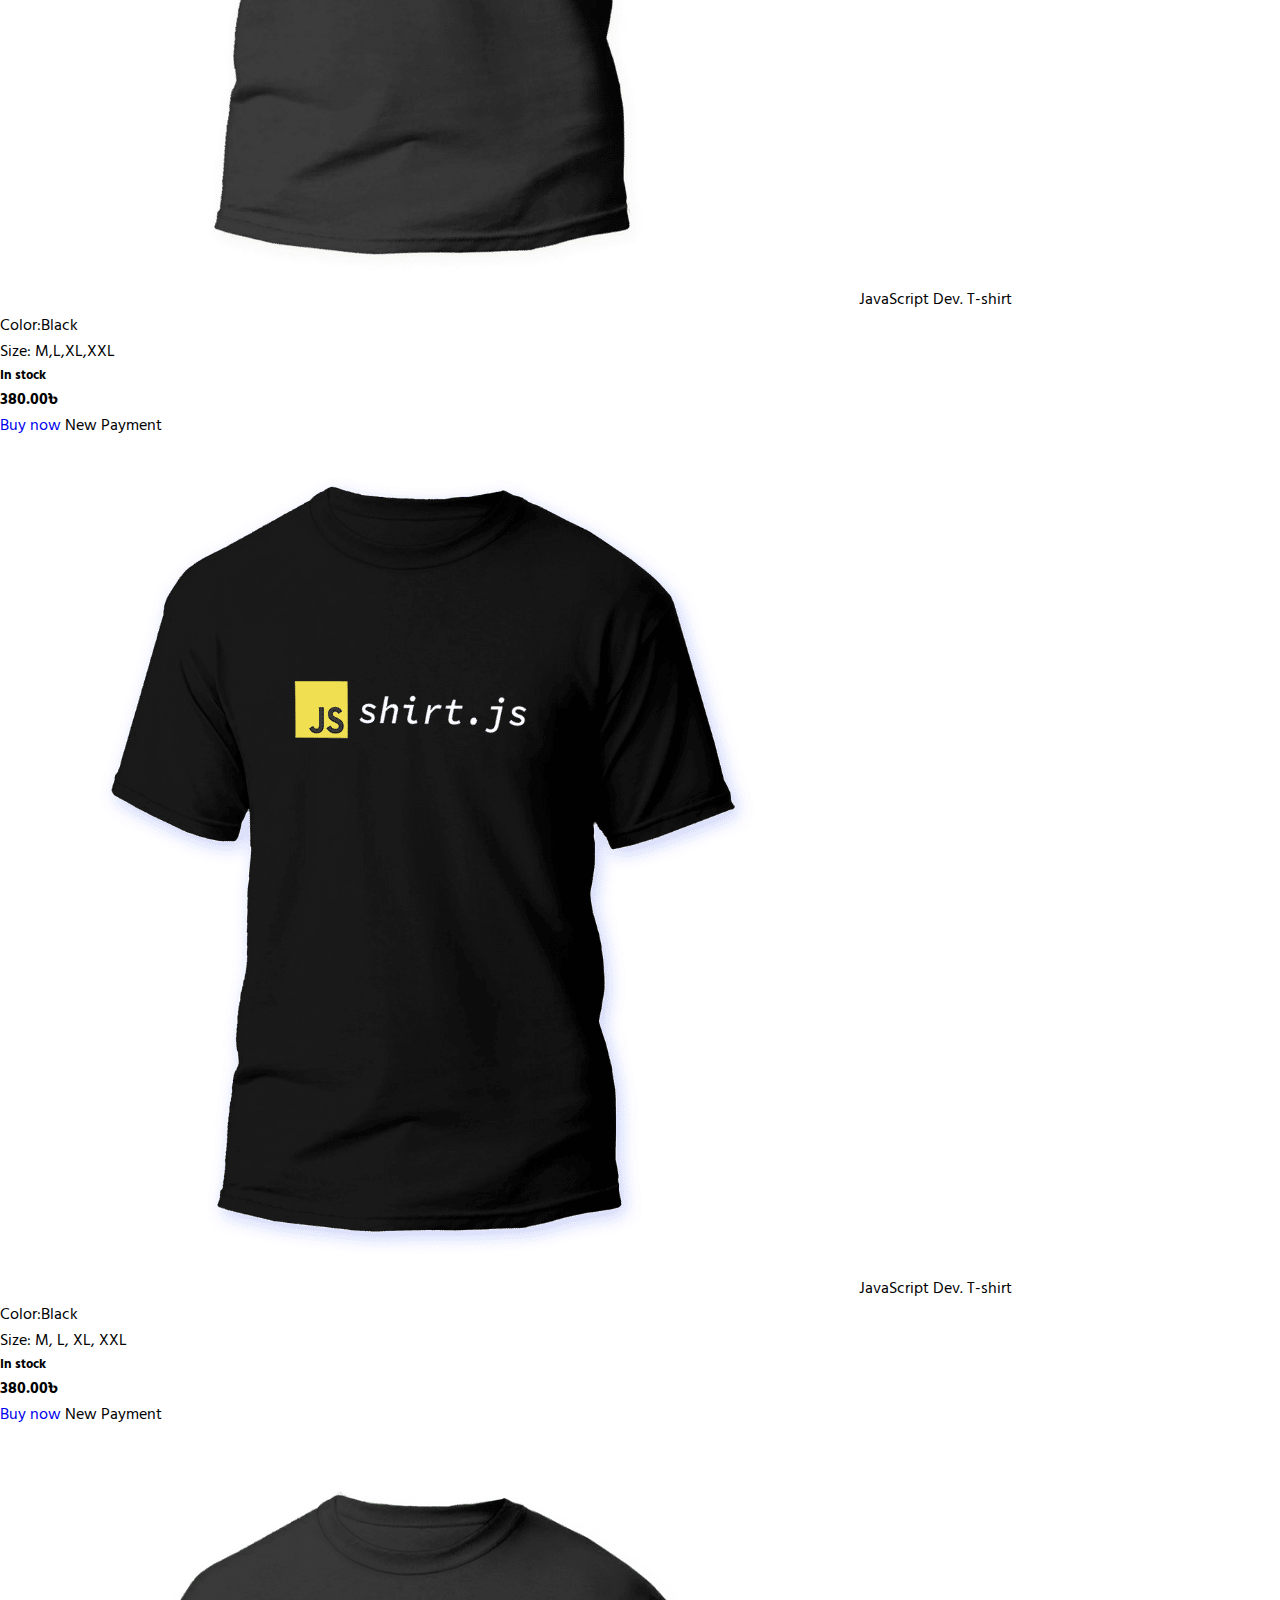
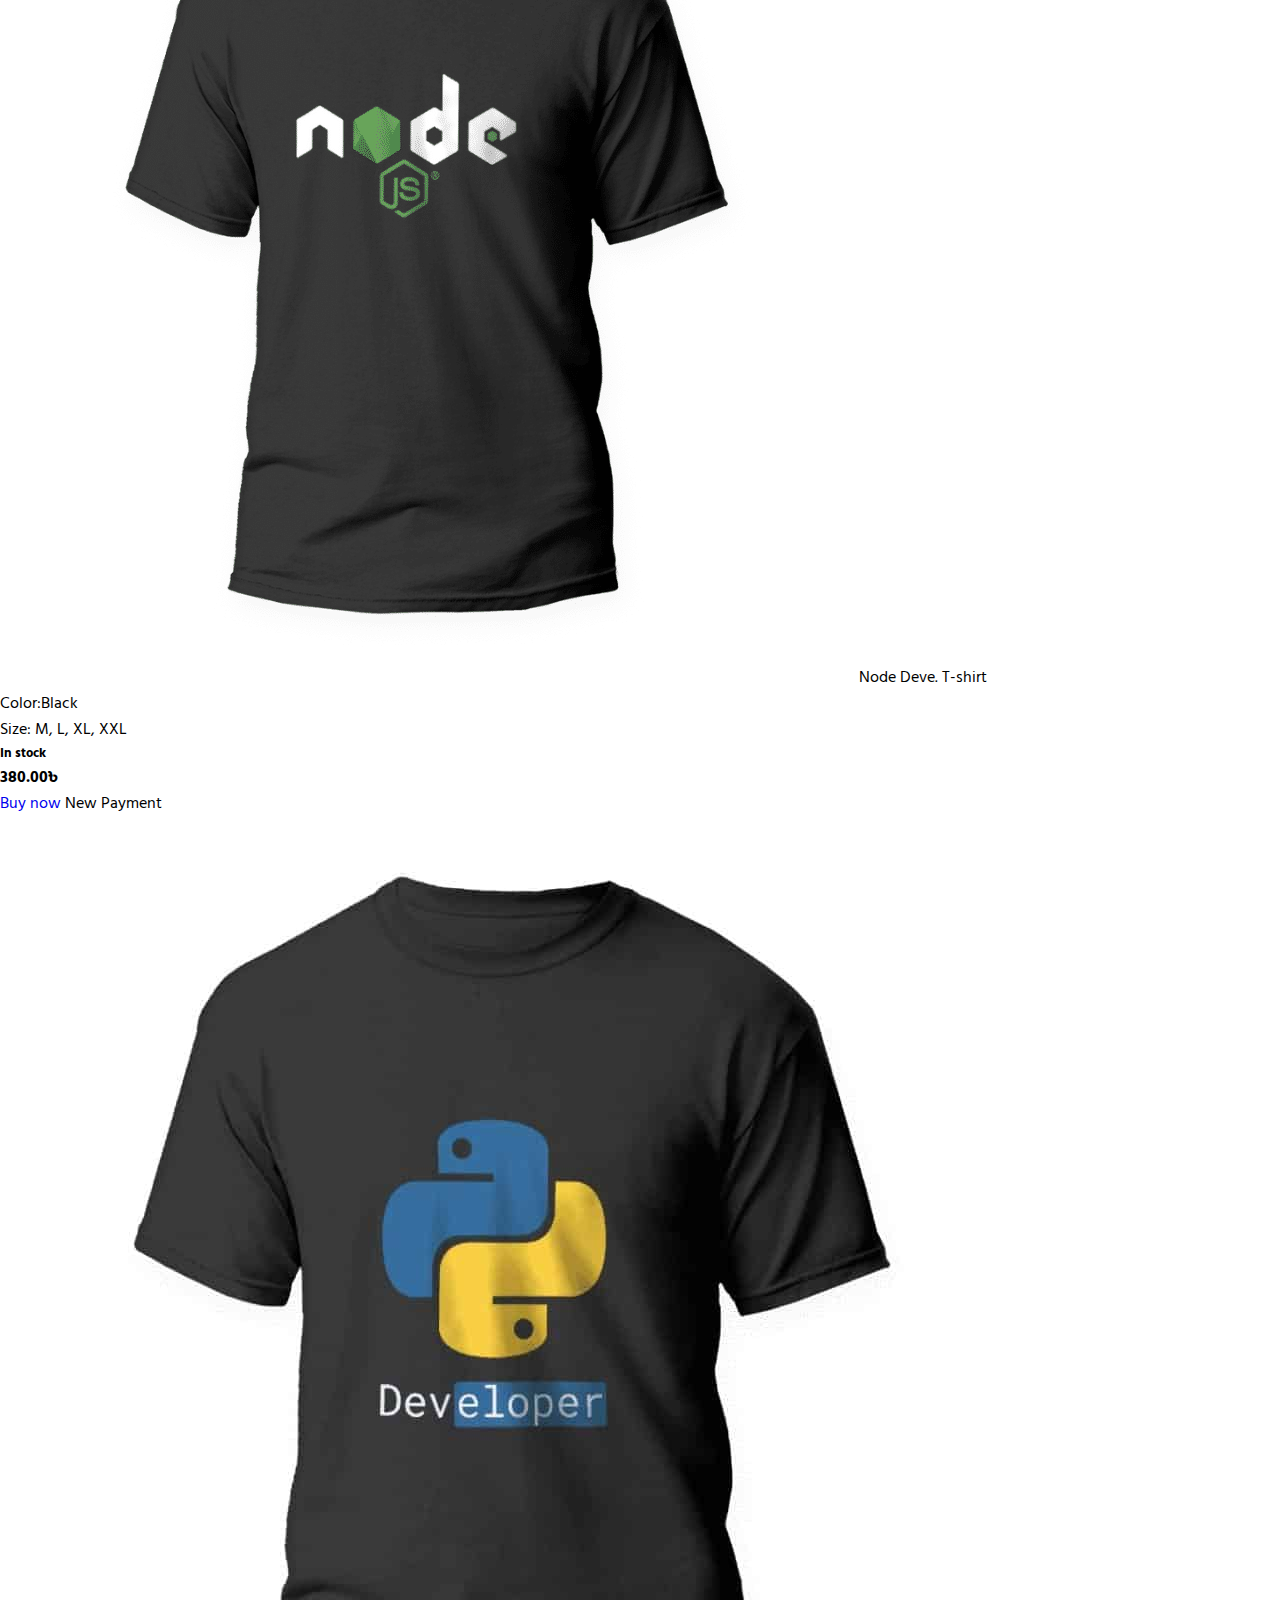
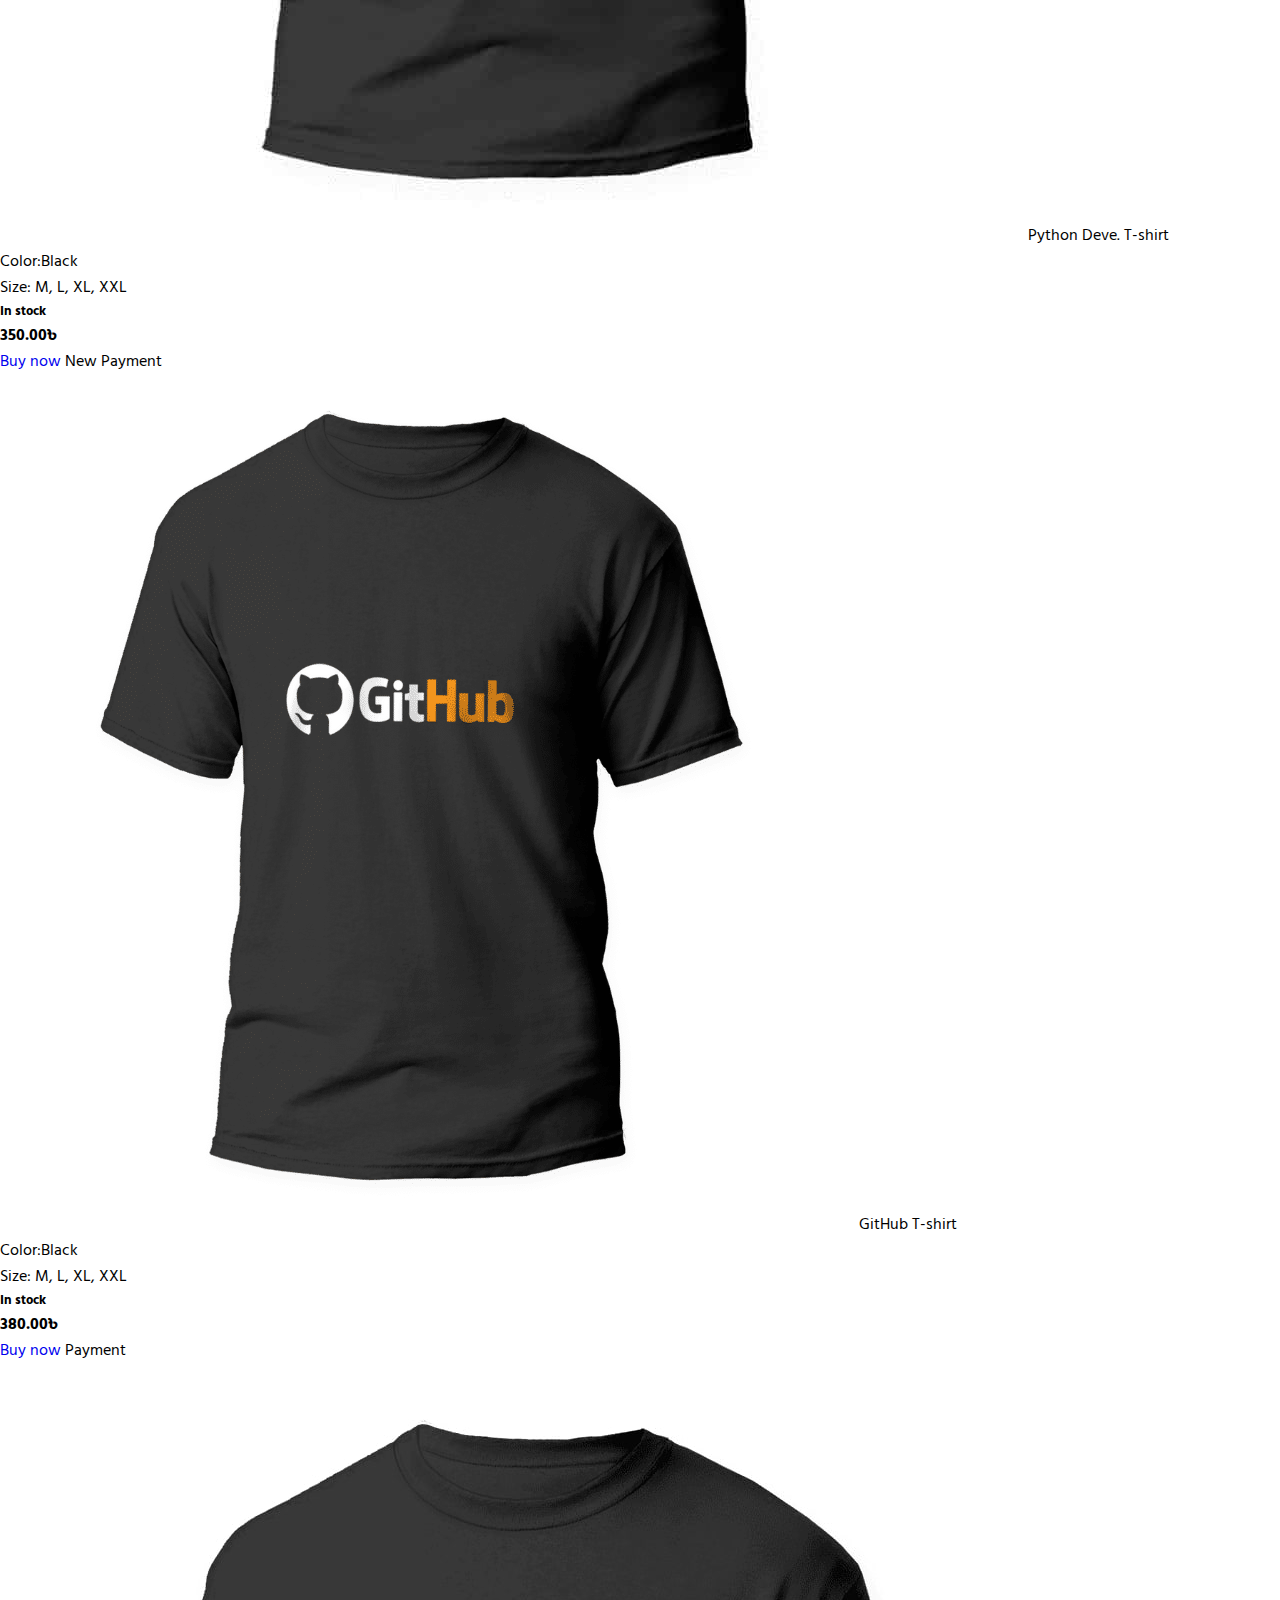
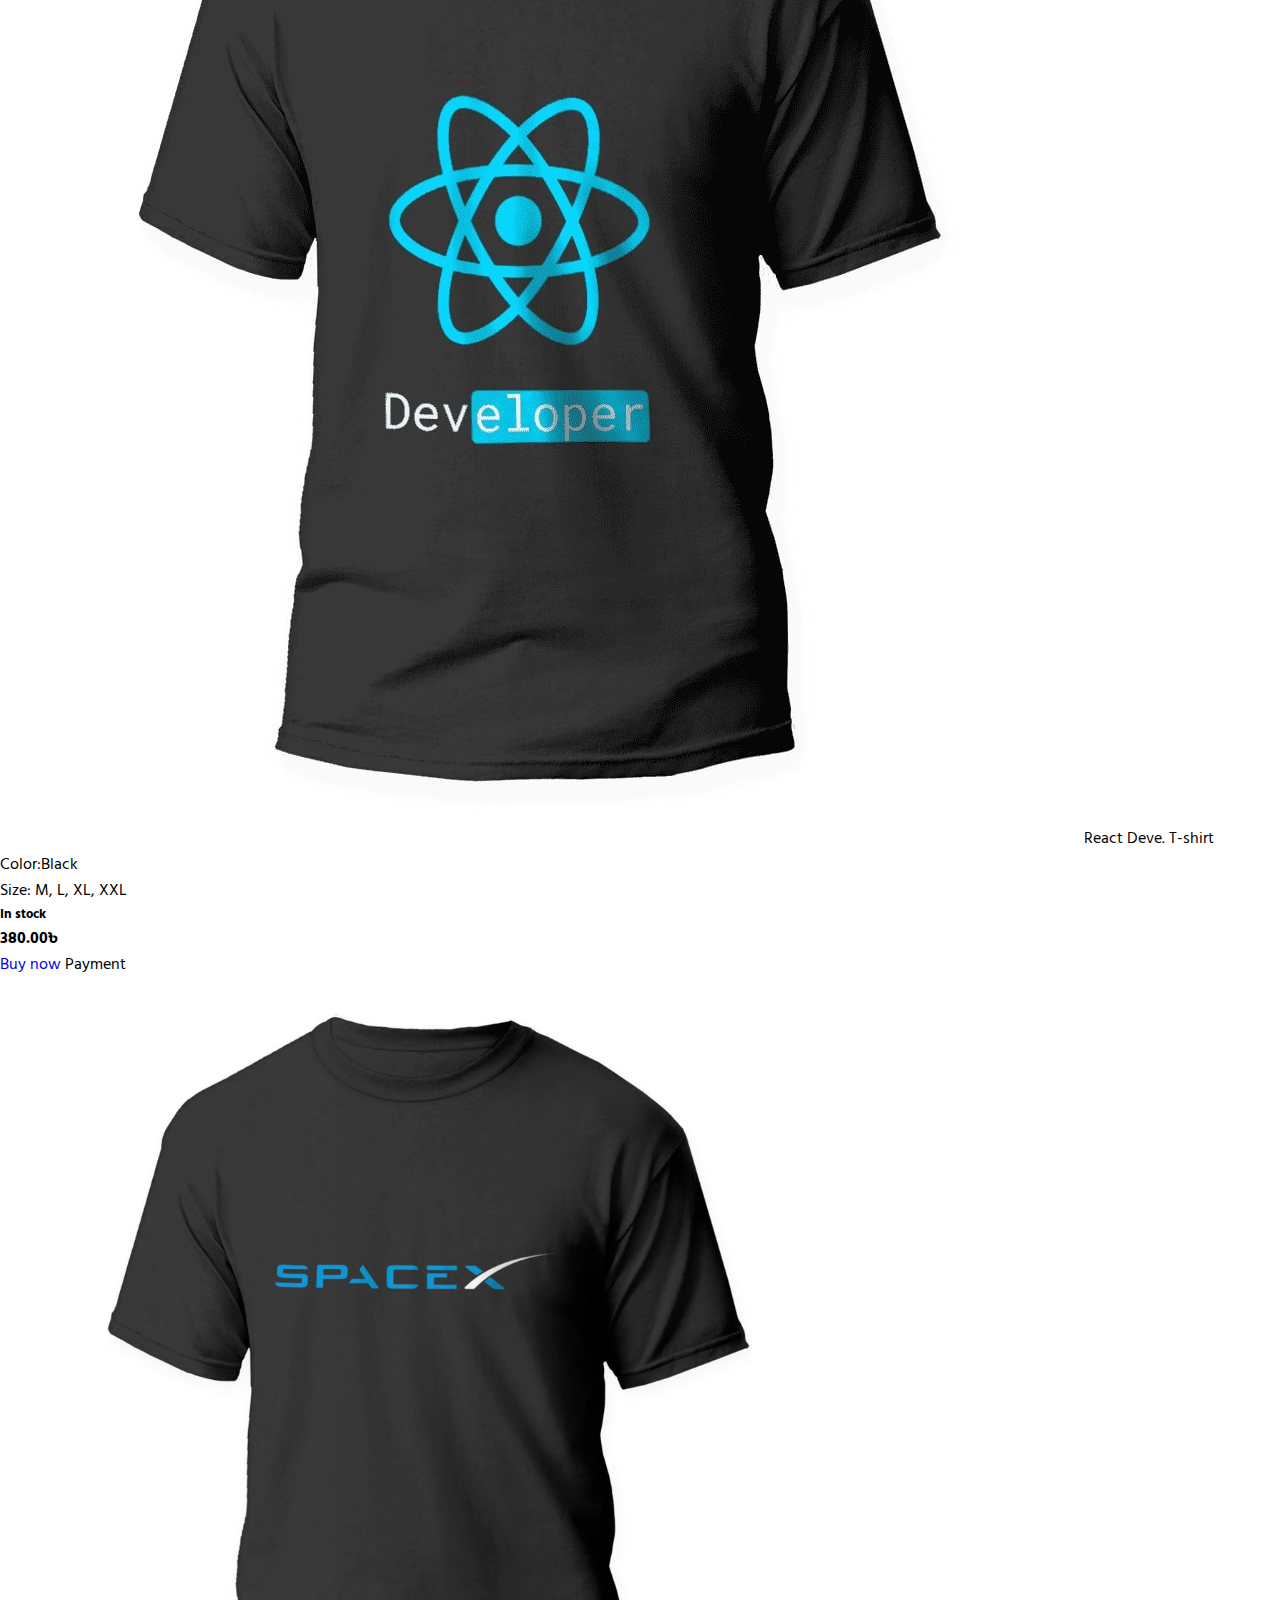
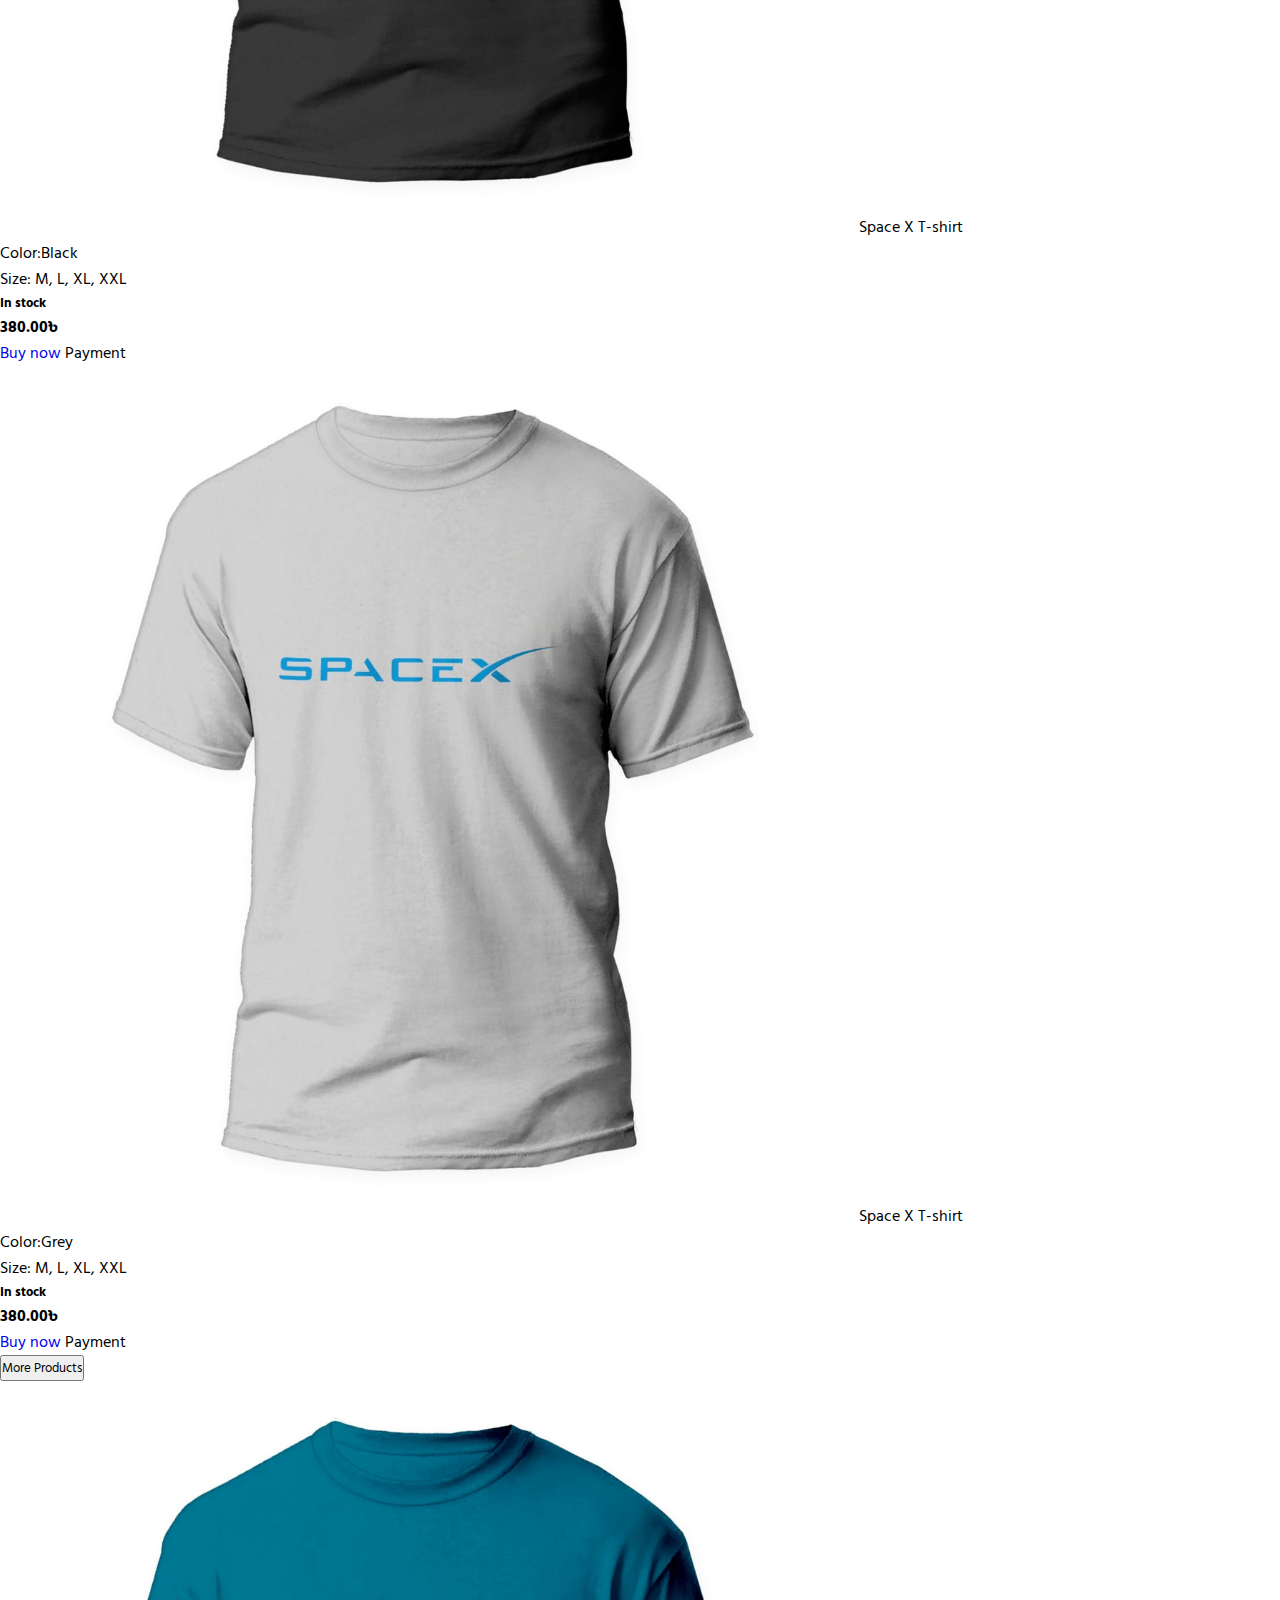
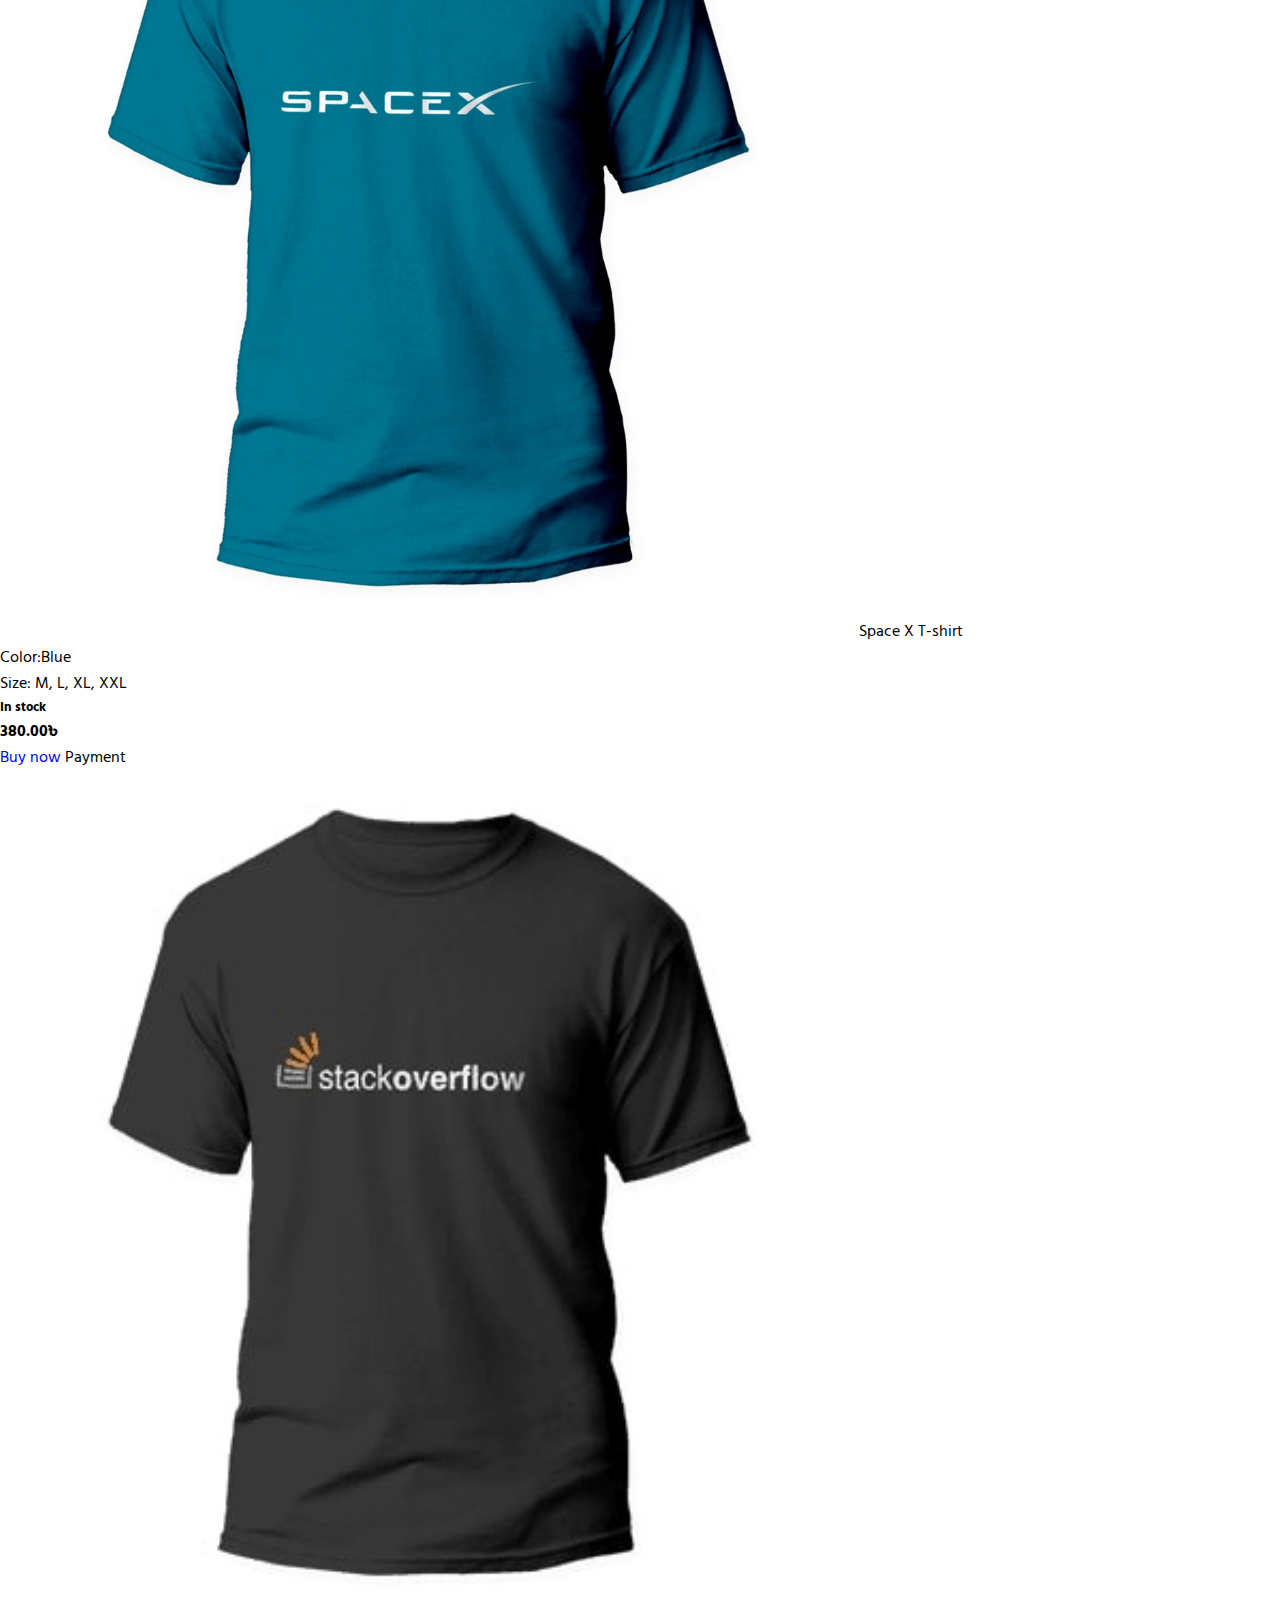
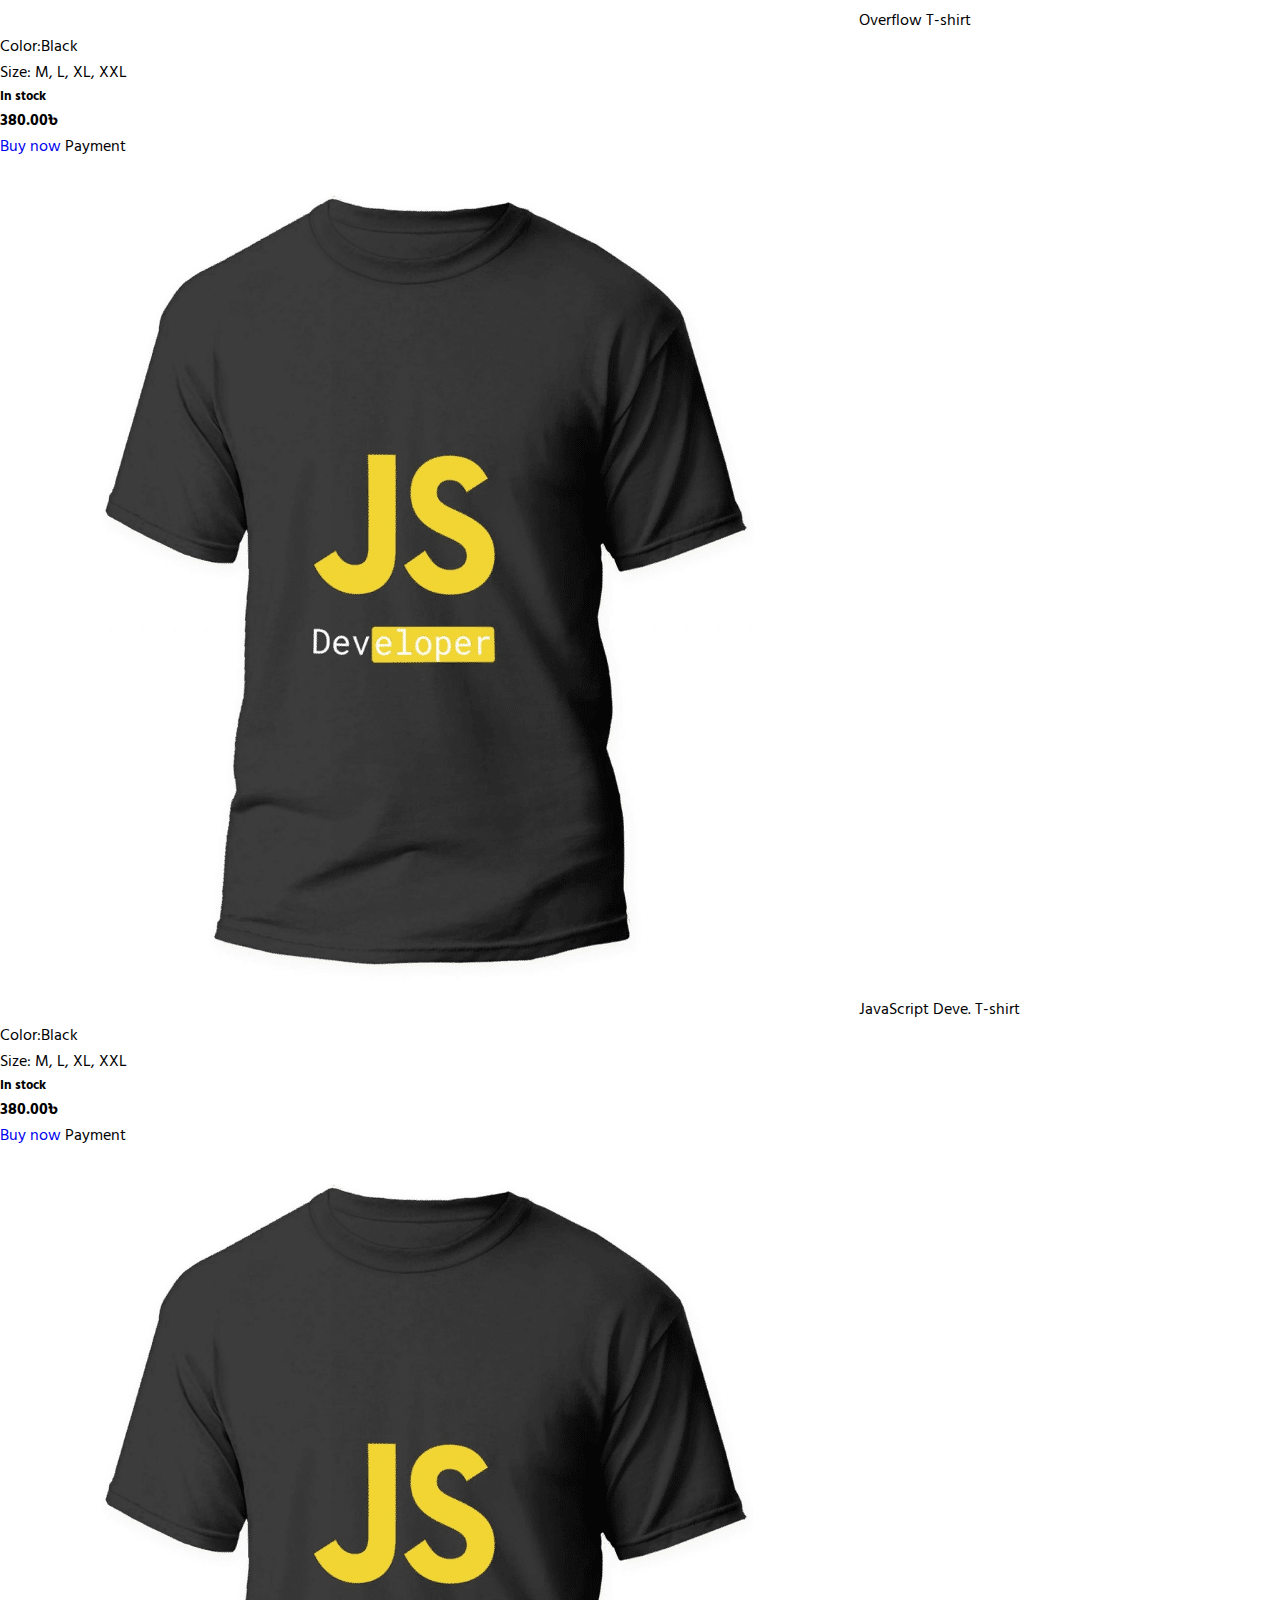
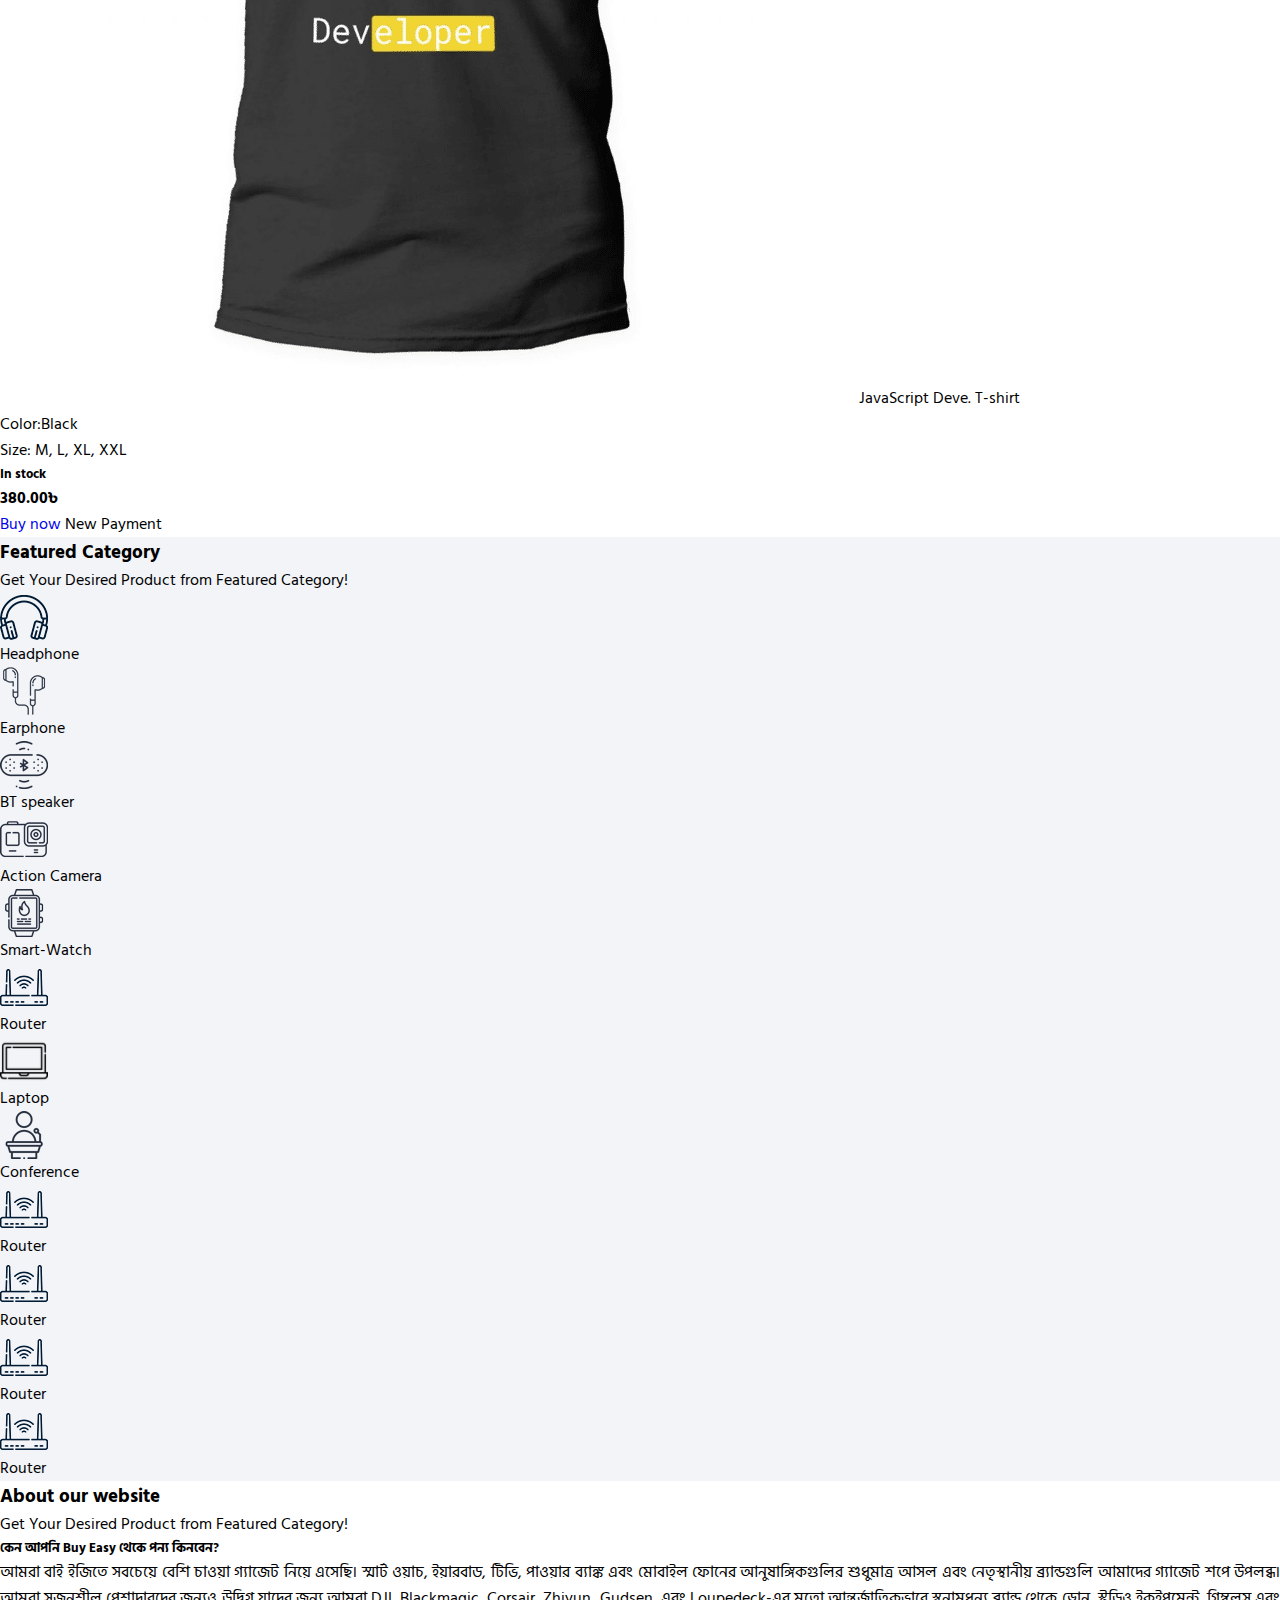
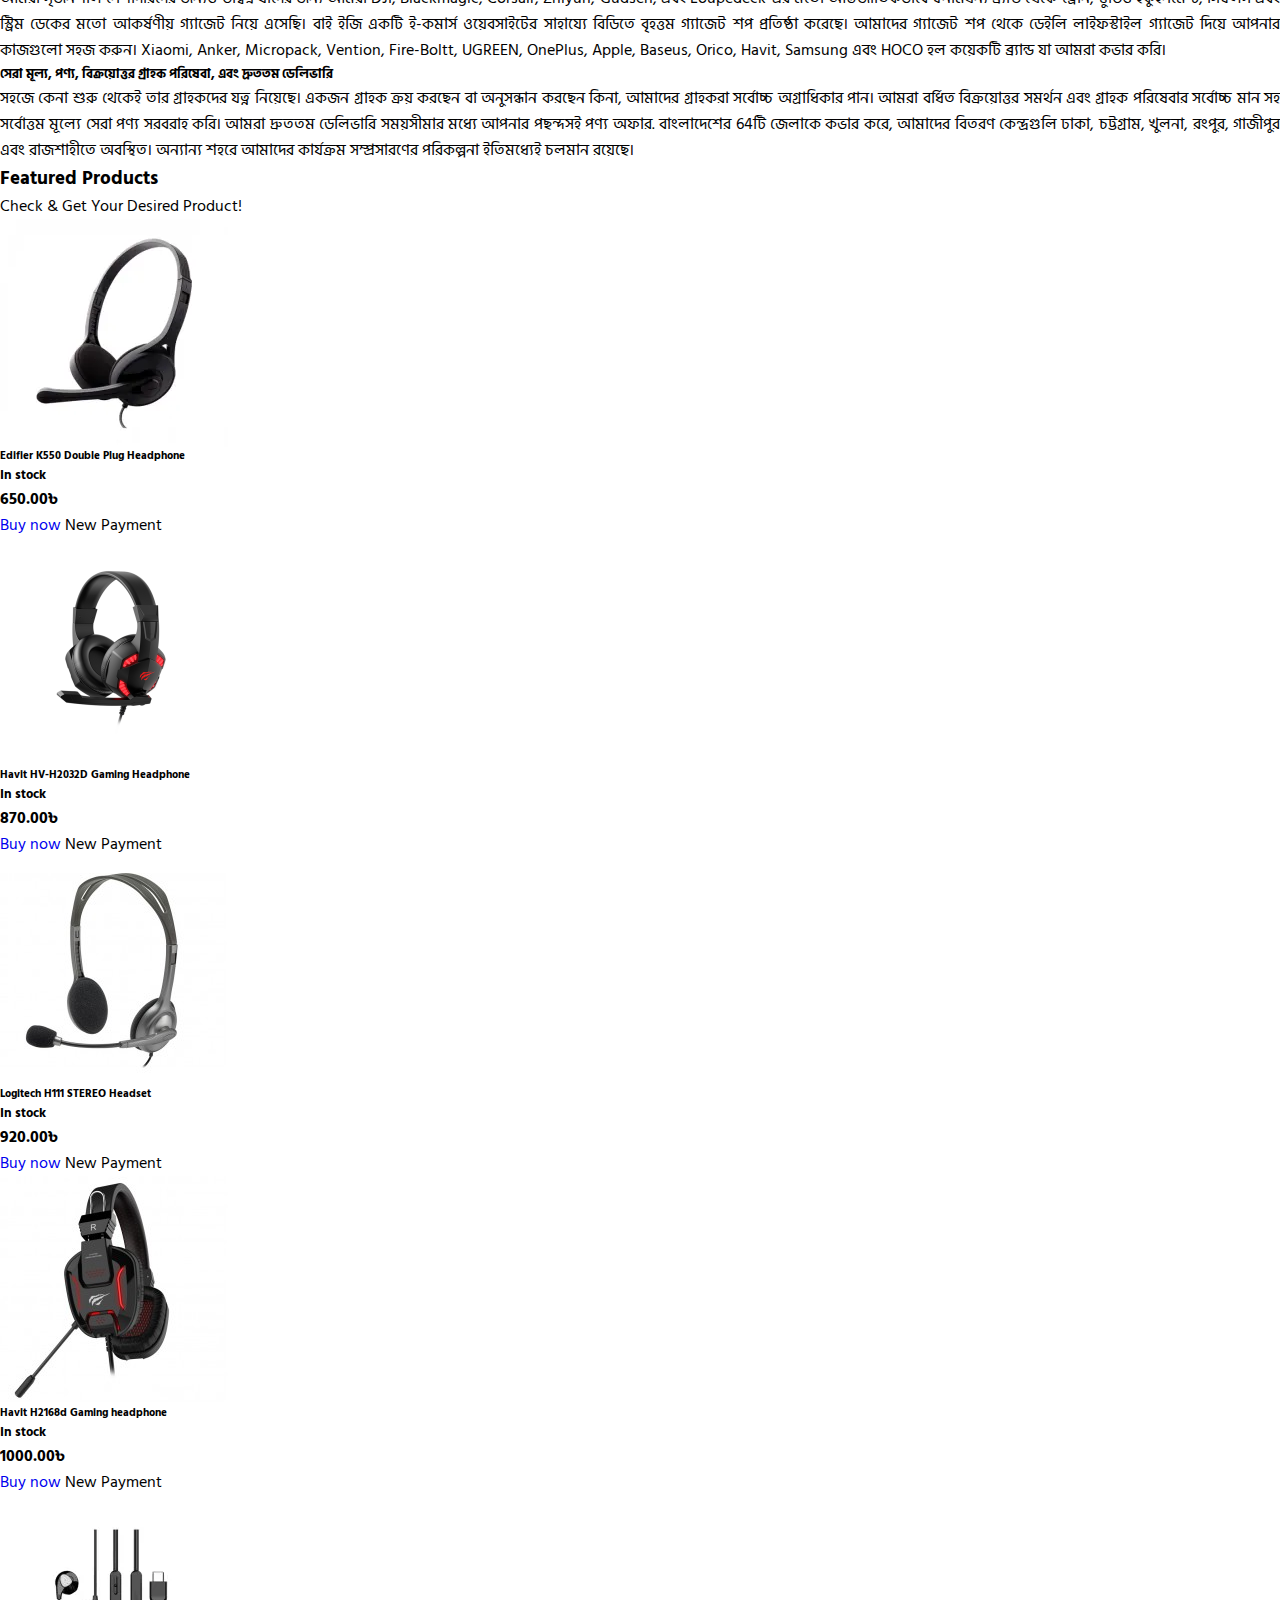
==== commit 5b1260c3: "some changes in html and css file" ====
--- a/index.html
+++ b/index.html
@@ -1,5 +1,4 @@
-<!DOCTYPE html>
-<html lang="en">
+
 <head>
     <meta charset="UTF-8">
     <meta name="viewport" content="width=device-width, initial-scale=1.0">
@@ -20,32 +19,31 @@
         <li><a href="about.html"><i class="fa-solid fa-magnifying-glass"></i>সম্পর্ক</a></li>
         <li><a href="#"><i class="fa-solid fa-diagram-project"></i> আমাদের পন্য</a></li>
         <li><a href="#"><i class="fa-solid fa-diagram-project"></i>যোগাযোগ</a></li>
-        <li><a href="#" class="text-danger"><i class="fa-solid fa-user"></i> লগইন</a></li>
         <li><a href="reg.html"><i class="fa-solid fa-user-check"></i> রেজিস্ট্রেশন</a></li>
       </ul>
     </nav>
 
-    <div class="fontpage">
-      <div class="container">
+<div class="container-fluid" style="background-color: #093455; height: 90vh; color: white;">
+    <div class="container">
         <div class="row">
-          <div class="col-lg-6">
-            <h1 class="">Easy to Buy</h1>
+          <div class="col-lg-6" style="margin-top: 200px;">
+            <h1 class="fw-bold">BUY <span class="text-danger">EASY</span></h1>
             <h4 class="mt-3">ই-কমার্স একটি স্বীকৃত এবং ব্যবহৃত ব্যবসায়িক দৃষ্টান্ত হিসাবে দ্রুত স্থান লাভ করছে। আরও বেশি সংখ্যক ব্যবসা প্রতিষ্ঠান ওয়েব সাইটগুলি বাস্তবায়ন করছে যা ওয়েবে বাণিজ্যিক লেনদেন করার জন্য কার্যকারিতা প্রদান করে। এটা বলা যুক্তিসঙ্গত যে ওয়েবে কেনাকাটা করার প্রক্রিয়াটি সাধারণ হয়ে উঠছে।</h4>
             <div class="buynow">
-              <button class="mt-2 btn btn-success text-white mr-3"><i class="fa-solid fa-cart-shopping"></i>Buy now</button>          
+              <button class="mt-2 btn btn-success text-white"><i class="fa-solid fa-cart-shopping"></i> Buy now</button>    
+              <a class="btn btn-outline-danger mt-2 mx-2" href="reg.html"><i class="fa-solid fa-user-check"></i> রেজিস্ট্রেশন</a>      
             </div> 
                <i class="fa-brands fa-facebook"></i>
                <i class="fa-brands fa-youtube"></i>
                <i class="fa-brands fa-instagram"></i>
-          </div>  
-          
-        </div>
-      </div>
-    </div>
+          </div>        
+        </div>
+    </div>
+</div>
   
 
 <div class="container">
-  <h2 class="text-center text-dark mt-5"><i class="fa-solid fa-shirt"></i>টি-শার্ট</h2>
+  <h2 class="text-center text-dark mt-5 fw-bold"><i class="fa-solid fa-shirt"></i>টি-শার্ট</h2>
    <div class="row">
 
     <div class="col-lg-3 col-md-4 col-6 mt-3 text-center">
@@ -54,7 +52,7 @@
           <img class="img-fluid" src="img/js-developer.png"/>
           <span class="fw-bold">JavaScript Dev. T-shirt</span>
            <p>Color:Black</p>    
-           <p>Size: M, L, XL, XXL</p>  
+           <p>Size: M,L,XL,XXL</p>  
            <h5 class="text-danger"><i class="fa-solid fa-check"></i> In stock</h5>  
            <h4> 380.00৳  </h4>
         </div>
@@ -63,7 +61,7 @@
             <span class="position-absolute top-0 start-100 translate-middle badge rounded-pill bg-danger">
               New
             </span>        
-            <a class="btn btn-outline-danger m-3 d-block mx-auto">Payment</a>
+            <a class="btn btn-success m-3 d-block mx-auto">Payment</a>
         </div>
       </div>
     </div>
@@ -84,7 +82,7 @@
                <span class="position-absolute top-0 start-100 translate-middle badge rounded-pill bg-danger">
                 New
                </span> 
-               <a class="btn btn-outline-danger m-3 d-block mx-auto">Payment</a>
+               <a class="btn btn-success m-3 d-block mx-auto">Payment</a>
           </div>
         </div>
       </div>
@@ -104,7 +102,7 @@
                <span class="position-absolute top-0 start-100 translate-middle badge rounded-pill bg-danger">
                 New
                </span>
-               <a class="btn btn-outline-danger m-3 d-block mx-auto">Payment</a>
+               <a class="btn btn-success m-3 d-block mx-auto">Payment</a>
           </div>
         </div>
       </div>
@@ -125,7 +123,7 @@
                <span class="position-absolute top-0 start-100 translate-middle badge rounded-pill bg-danger">
                 New
                </span>
-               <a class="btn btn-outline-danger m-3 d-block mx-auto">Payment</a>
+               <a class="btn btn-success m-3 d-block mx-auto">Payment</a>
           </div>
         </div>
       </div>
@@ -143,7 +141,7 @@
           </div>
           <div class="card-footer bg-dark">
             <a class="btn btn-primary d-block mx-auto" href="reg.html"><i class="fa-solid fa-cart-shopping"></i> Buy now</a>
-            <a class="btn btn-outline-danger m-3 d-block mx-auto">Payment</a>
+            <a class="btn btn-success m-3 d-block mx-auto">Payment</a>
           </div>
         </div>
       </div>
@@ -161,7 +159,7 @@
           </div>
           <div class="card-footer bg-dark">
             <a class="btn btn-primary d-block mx-auto" href="reg.html"><i class="fa-solid fa-cart-shopping"></i> Buy now</a>
-            <a class="btn btn-outline-danger m-3 d-block mx-auto">Payment</a>
+            <a class="btn btn-success m-3 d-block mx-auto">Payment</a>
           </div>
         </div>
       </div>
@@ -179,7 +177,7 @@
           </div>
           <div class="card-footer bg-dark">
             <a class="btn btn-primary d-block mx-auto" href="reg.html"><i class="fa-solid fa-cart-shopping"></i> Buy now</a>
-            <a class="btn btn-outline-danger m-3 d-block mx-auto">Payment</a>
+            <a class="btn btn-success m-3 d-block mx-auto">Payment</a>
           </div>
         </div>       
       </div>
@@ -195,7 +193,7 @@
           </div>
           <div class="card-footer bg-dark">
             <a class="btn btn-primary d-block mx-auto" href="reg.html"><i class="fa-solid fa-cart-shopping"></i> Buy now</a>
-            <a class="btn btn-outline-danger m-3 d-block mx-auto">Payment</a>
+            <a class="btn btn-success m-3 d-block mx-auto">Payment</a>
           </div>
         </div>       
       </div>
@@ -203,7 +201,7 @@
 
 
      <div class="col-lg-12 col-md-12 mt-3 text-center d-block">
-      <button class="btn btn-outline-dark  mb-3" type="button" data-bs-toggle="collapse" data-bs-target="#collapseExample" aria-expanded="false" aria-controls="collapseExample">More Products</button>
+      <button class="btn btn-dark  mb-3" type="button" data-bs-toggle="collapse" data-bs-target="#collapseExample" aria-expanded="false" aria-controls="collapseExample">More Products</button>
      </div>
     
      <div class="collapse col-lg-3 col-md-4 col-6 mt-3 text-center" id="collapseExample">
@@ -218,7 +216,7 @@
         </div>
           <div class="card-footer bg-dark">
             <a class="btn btn-primary d-block mx-auto" href="reg.html"><i class="fa-solid fa-cart-shopping"></i> Buy now</a>
-            <a class="btn btn-outline-danger m-3 d-block mx-auto">Payment</a>
+            <a class="btn btn-success m-3 d-block mx-auto">Payment</a>
           </div>
         </div>
       </div>
@@ -235,7 +233,7 @@
           </div>
           <div class="card-footer bg-dark">
             <a class="btn btn-primary d-block mx-auto" href="reg.html"><i class="fa-solid fa-cart-shopping"></i> Buy now</a>
-            <a class="btn btn-outline-danger m-3 d-block mx-auto">Payment</a>
+            <a class="btn btn-success m-3 d-block mx-auto">Payment</a>
           </div>
         </div>
       </div>
@@ -252,12 +250,12 @@
           </div>
           <div class="card-footer bg-dark">
             <a class="btn btn-primary d-block mx-auto" href="reg.html"><i class="fa-solid fa-cart-shopping"></i> Buy now</a>
-            <a class="btn btn-outline-danger m-3 d-block mx-auto">Payment</a>
-          </div>
-        </div>
-      </div>
-
-      <div class="collapse col-lg-3 col-md-4 col-6 mt-3 text-center" id="collapseExample">
+            <a class="btn btn-success m-3 d-block mx-auto">Payment</a>
+          </div>
+        </div>
+      </div>
+
+      <div class="collapse col-lg-3 col-md-4 col-6 mt-3 mb-5 text-center" id="collapseExample">
         <div class="card shadow-lg">
           <div class="card-body shadow-lg">
             <img class="img-fluid" src="img/js-developer.png"/>
@@ -270,7 +268,7 @@
           <div class="card-footer bg-dark">
             <a class="btn btn-primary d-block mx-auto" href="reg.html"><i class="fa-solid fa-cart-shopping"></i> Buy now</a>
             <span class="position-absolute top-0 start-100 translate-middle badge rounded-pill bg-danger"> New</span>
-            <a class="btn btn-outline-danger m-3 d-block mx-auto">Payment</a>
+            <a class="btn btn-success m-3 d-block mx-auto">Payment</a>
           </div>
         </div>
       </div>
@@ -422,13 +420,13 @@
 
     <div class="col-lg-6"> 
       <h5 class="fw-bold text-danger">সেরা মূল্য, পণ্য, বিক্রয়োত্তর গ্রাহক পরিষেবা, এবং দ্রুততম ডেলিভারি</h5>
-    <p class="fw-bold mt-3 mb-3">সহজে কেনা শুরু থেকেই তার গ্রাহকদের যত্ন নিয়েছে। একজন গ্রাহক ক্রয় করছেন বা অনুসন্ধান করছেন কিনা, আমাদের গ্রাহকরা সর্বোচ্চ অগ্রাধিকার পান। আমরা বর্ধিত বিক্রয়োত্তর সমর্থন এবং গ্রাহক পরিষেবার সর্বোচ্চ মান সহ সর্বোত্তম মূল্যে সেরা পণ্য সরবরাহ করি। আমরা দ্রুততম ডেলিভারি সময়সীমার মধ্যে আপনার পছন্দসই পণ্য অফার. বাংলাদেশের 64টি জেলাকে কভার করে, আমাদের বিতরণ কেন্দ্রগুলি ঢাকা, চট্টগ্রাম, খুলনা, রংপুর, গাজীপুর এবং রাজশাহীতে অবস্থিত। অন্যান্য শহরে আমাদের কার্যক্রম সম্প্রসারণের পরিকল্পনা ইতিমধ্যেই চলমান রয়েছে।</p>
+    <p class="fw-bold mt-3 mb-3" >সহজে কেনা শুরু থেকেই তার গ্রাহকদের যত্ন নিয়েছে। একজন গ্রাহক ক্রয় করছেন বা অনুসন্ধান করছেন কিনা, আমাদের গ্রাহকরা সর্বোচ্চ অগ্রাধিকার পান। আমরা বর্ধিত বিক্রয়োত্তর সমর্থন এবং গ্রাহক পরিষেবার সর্বোচ্চ মান সহ সর্বোত্তম মূল্যে সেরা পণ্য সরবরাহ করি। আমরা দ্রুততম ডেলিভারি সময়সীমার মধ্যে আপনার পছন্দসই পণ্য অফার. বাংলাদেশের 64টি জেলাকে কভার করে, আমাদের বিতরণ কেন্দ্রগুলি ঢাকা, চট্টগ্রাম, খুলনা, রংপুর, গাজীপুর এবং রাজশাহীতে অবস্থিত। অন্যান্য শহরে আমাদের কার্যক্রম সম্প্রসারণের পরিকল্পনা ইতিমধ্যেই চলমান রয়েছে।</p>
   </div>
   </div>
 </div> 
 
 
- <div class="container">
+ <div class="container pb-4">
    <div class="row">
     <h3 class="fw-bold text-center"> Featured Products</h3>
     <p class="text-center">Check & Get Your Desired Product!</p>
@@ -444,7 +442,7 @@
         <div class="card-footer bg-dark">
           <a class="btn btn-primary d-block mx-auto" href="reg.html"><i class="fa-solid fa-cart-shopping"></i> Buy now</a>
             <span class="position-absolute top-0 start-100 translate-middle badge rounded-pill bg-danger"> New</span>
-            <a class="btn btn-outline-danger m-3 d-block mx-auto">Payment</a>
+            <a class="btn btn-success m-3 d-block mx-auto">Payment</a>
         </div>
       </div>       
     </div>
@@ -461,7 +459,7 @@
         <div class="card-footer bg-dark">
           <a class="btn btn-primary d-block mx-auto" href="reg.html"><i class="fa-solid fa-cart-shopping"></i> Buy now</a>
             <span class="position-absolute top-0 start-100 translate-middle badge rounded-pill bg-danger"> New</span>
-            <a class="btn btn-outline-danger m-3 d-block mx-auto">Payment</a>
+            <a class="btn btn-success m-3 d-block mx-auto">Payment</a>
         </div>
       </div>       
     </div>
@@ -478,7 +476,7 @@
         <div class="card-footer bg-dark">
           <a class="btn btn-primary d-block mx-auto" href="reg.html"><i class="fa-solid fa-cart-shopping"></i> Buy now</a>
             <span class="position-absolute top-0 start-100 translate-middle badge rounded-pill bg-danger"> New</span>
-            <a class="btn btn-outline-danger m-3 d-block mx-auto">Payment</a>
+            <a class="btn btn-success m-3 d-block mx-auto">Payment</a>
         </div>
       </div>       
     </div>
@@ -494,7 +492,7 @@
         <div class="card-footer bg-dark">
           <a class="btn btn-primary d-block mx-auto" href="reg.html"><i class="fa-solid fa-cart-shopping"></i> Buy now</a>
           <span class="position-absolute top-0 start-100 translate-middle badge rounded-pill bg-danger"> New</span>
-          <a class="btn btn-outline-danger m-3 d-block mx-auto">Payment</a>
+          <a class="btn btn-success m-3 d-block mx-auto">Payment</a>
         </div>
       </div>       
     </div>
@@ -510,7 +508,7 @@
         <div class="card-footer bg-dark">
           <a class="btn btn-primary d-block mx-auto" href="reg.html"><i class="fa-solid fa-cart-shopping"></i> Buy now</a>
           <span class="position-absolute top-0 start-100 translate-middle badge rounded-pill bg-danger"> New</span>
-          <a class="btn btn-outline-danger m-3 d-block mx-auto">Payment</a>
+          <a class="btn btn-success m-3 d-block mx-auto">Payment</a>
         </div>
       </div>       
     </div>
@@ -526,7 +524,7 @@
         <div class="card-footer bg-dark">
           <a class="btn btn-primary d-block mx-auto" href="reg.html"><i class="fa-solid fa-cart-shopping"></i> Buy now</a>
           <span class="position-absolute top-0 start-100 translate-middle badge rounded-pill bg-danger"> New</span>
-          <a class="btn btn-outline-danger m-3 d-block mx-auto">Payment</a>
+          <a class="btn btn-success m-3 d-block mx-auto">Payment</a>
         </div>
       </div>       
     </div>
@@ -535,14 +533,14 @@
       <div class="card shadow-lg">
         <div class="card-body">
           <img class="img-fluid" src="img/haylou-solar-ls05-1-001-228x228.jpg"/>
-          <h6>Xiaomi Haylou Solar LS05-1 watch</h6>
+          <h6>Xiaomi Haylou Solar LS05-1 </h6>
            <h5 class="text-danger"><i class="fa-solid fa-check"></i> In stock</h5>    
            <h4 class="text-success">2,600.00৳ </h4>
         </div>
         <div class="card-footer bg-dark">
           <a class="btn btn-primary d-block mx-auto" href="reg.html"><i class="fa-solid fa-cart-shopping"></i> Buy now</a>
           <span class="position-absolute top-0 start-100 translate-middle badge rounded-pill bg-danger"> New</span>
-          <a class="btn btn-outline-danger m-3 d-block mx-auto">Payment</a>
+          <a class="btn btn-success m-3 d-block mx-auto">Payment</a>
         </div>
       </div>       
     </div>
@@ -551,22 +549,86 @@
       <div class="card shadow-lg">
         <div class="card-body">
           <img class="img-fluid" src="img/c61-black-01-228x228.webp"/>
-          <span>COLMI C61 Waterproof Calling Watch</span>
+          <span>COLMI C61 Waterproof Watch</span>
            <h5 class="text-danger"><i class="fa-solid fa-check"></i> In stock</h5>    
            <h4 class="text-success">2,350.00৳ </h4>
         </div>
         <div class="card-footer bg-dark">
           <a class="btn btn-primary d-block mx-auto" href="reg.html"><i class="fa-solid fa-cart-shopping"></i> Buy now</a>
           <span class="position-absolute top-0 start-100 translate-middle badge rounded-pill bg-danger"> New</span>
-          <a class="btn btn-outline-danger m-3 d-block mx-auto">Payment</a>
-        </div>
-      </div>       
-    </div>
-
+          <a class="btn btn-success m-3 d-block mx-auto">Payment</a>
+        </div>
+      </div>       
+    </div>
    </div>
  </div>
 
-
-<script src="https://cdn.jsdelivr.net/npm/@popperjs/core@2.9.2/dist/umd/popper.min.js" integrity="sha384-IQsoLXl5PILFhosVNubq5LC7Qb9DXgDA9i+tQ8Zj3iwWAwPtgFTxbJ8NT4GN1R8p" crossorigin="anonymous"></script>
+<footer class="bg-dark text-white pt-5 pb-4">
+  <div class="container text-md-left">
+    <div class="row  text-md-left">
+      <div class="col-lg-3 col-md-6 mx-auto mt-3">
+        <h5 class="text-danger text-center"><i class="fa-solid fa-bag-shopping"></i> Buy Easy</h5> 
+        <p>আমরা বাই ইজিতে সবচেয়ে বেশি চাওয়া গ্যাজেট নিয়ে এসেছি। স্মার্ট ওয়াচ, ইয়ারবাড, টিভি, পাওয়ার ব্যাঙ্ক এবং
+           মোবাইল ফোনের আনুষাঙ্গিকগুলির শুধুমাত্র আসল এবং নেতৃস্থানীয় ব্র্যান্ডগুলি আমাদের গ্যাজেট শপে উপলব্ধ৷ আমরা সৃজনশীল 
+           পেশাদারদের জন্যও উদ্বিগ্ন যাদের জন্য আমরা DJI, Blackmagic, Corsair, Zhiyun, Gudsen, এবং 
+           Loupedeck-এর মতো আন্তর্জাতিকভাবে স্বনামধন্য ব্র্যান্ড থেকে ড্রোন, স্টুডিও ইকুইপমেন্ট, গিম্বলস এবং স্ট্রিম ডেকের মতো আকর্ষণীয় গ্যাজেট নিয়ে এসেছি। 
+           বাই ইজি একটি ই-কমার্স ওয়েবসাইটের সাহায্যে বিডিতে বৃহত্তম গ্যাজেট শপ প্রতিষ্ঠা করেছে। </p>
+      </div>
+
+      <div class="col-lg-3 col-md-6 mx-auto mt-3 text-center">
+        <h5 class="mb-4 font-weight-bold text-danger"><i class="fa-solid fa-cart-shopping"></i> Products</h5>
+        <p>
+          <a href="#" class="text-white" style="text-decoration: none;">The Providers</a>
+        </p>
+        <p>
+          <a href="#" class="text-white" style="text-decoration: none;">Creativity</a>
+        </p>
+        <p>
+          <a href="#" class="text-white" style="text-decoration: none;">Contact</a>
+        </p>
+        <p>
+          <a href="#" class="text-white" style="text-decoration: none;">About us</a>
+        </p>
+        <p>
+          <a href="#" class="text-white" style="text-decoration: none;">Registration</a>
+        </p>
+        <p>
+          <a href="#" class="text-white" style="text-decoration: none;">Payment</a>
+        </p>
+      </div>
+
+      <div class="col-lg-3 col-md-6 mx-auto mt-3 text-center">
+        <h5 class="mb-4 font-weight-bold text-danger">Contact</h5>
+        <p><i class="fa-solid fa-phone"></i> Call : +8801872093448</p>
+        <p><i class="fa-solid fa-envelope"></i> E-mail : support@buyeasy.com</p>
+        <p><i class="fa-solid fa-house-circle-check"></i> Address : Cumilla,Bangladesh</p>
+          
+        <div class="row text-center">
+          <h5 class="text-danger"><i class="fa-solid fa-money-check-dollar"></i> Payment Method</h5>
+          <div class="col-lg-12">
+            <img class="img-fluid " src="img/বিকাশ-নগদ.jpg" alt="" style="width: 50%; height: 90%;cursor: pointer;">
+           </div>
+        </div> 
+      </div>
+     <div class="col-lg-3 col-md-6 mx-auto mt-3 text-center">
+      <h5 class="text-danger"><i class="fa-solid fa-users"></i> Connected With us</h5>
+      <i class="fa-brands fa-facebook"></i>
+          <i class="fa-brands fa-youtube"></i>
+          <i class="fa-brands fa-instagram"></i>
+     </div>
+
+      <div class="row align-item-center">
+        <div class="col-lg-12">
+          <p class="text-center">© 2023 Buy Easy | All rights reserved : Learn with Rakib</p>
+        </div>
+      </div>
+  </div>
+</footer>
+
+
+
+ 
+
+<script src="https://cdn.jsdelivr.net/npm/@popperjs/core@2.9.2/dist/umd/popper.min.js" integrity="sha384-IQsoLXl5PILFhosVNubq5LC7Qb9DXgDA9i+tQ8Zj3iwWAwPtgFTxbJ8NT4GN1R8p" crossorigin="an2onymous"></script>
 <script src="https://cdn.jsdelivr.net/npm/bootstrap@5.0.2/dist/js/bootstrap.min.js" integrity="sha384-cVKIPhGWiC2Al4u+LWgxfKTRIcfu0JTxR+EQDz/bgldoEyl4H0zUF0QKbrJ0EcQF" crossorigin="anonymous"></script>
 </body>--- a/css/style.css
+++ b/css/style.css
@@ -16,7 +16,7 @@
     font-family: montserrat;
   }
   nav{
-    background: #0082e6;
+    background: #df0046;
     height: 80px;
     width: 100%;
     position: fixed;
@@ -58,6 +58,7 @@
     margin-right: 40px;
     cursor: pointer;
     display: none;
+    margin-top: 23px;
   }
   #check{
     display: none;
@@ -225,9 +226,7 @@
 }
 
 .top{
-  background-color: #03e7bd;
-  height: 120vh;
-}
-
-
-
+  background-color: #0d6efd;
+  height:160vh;
+} 
+
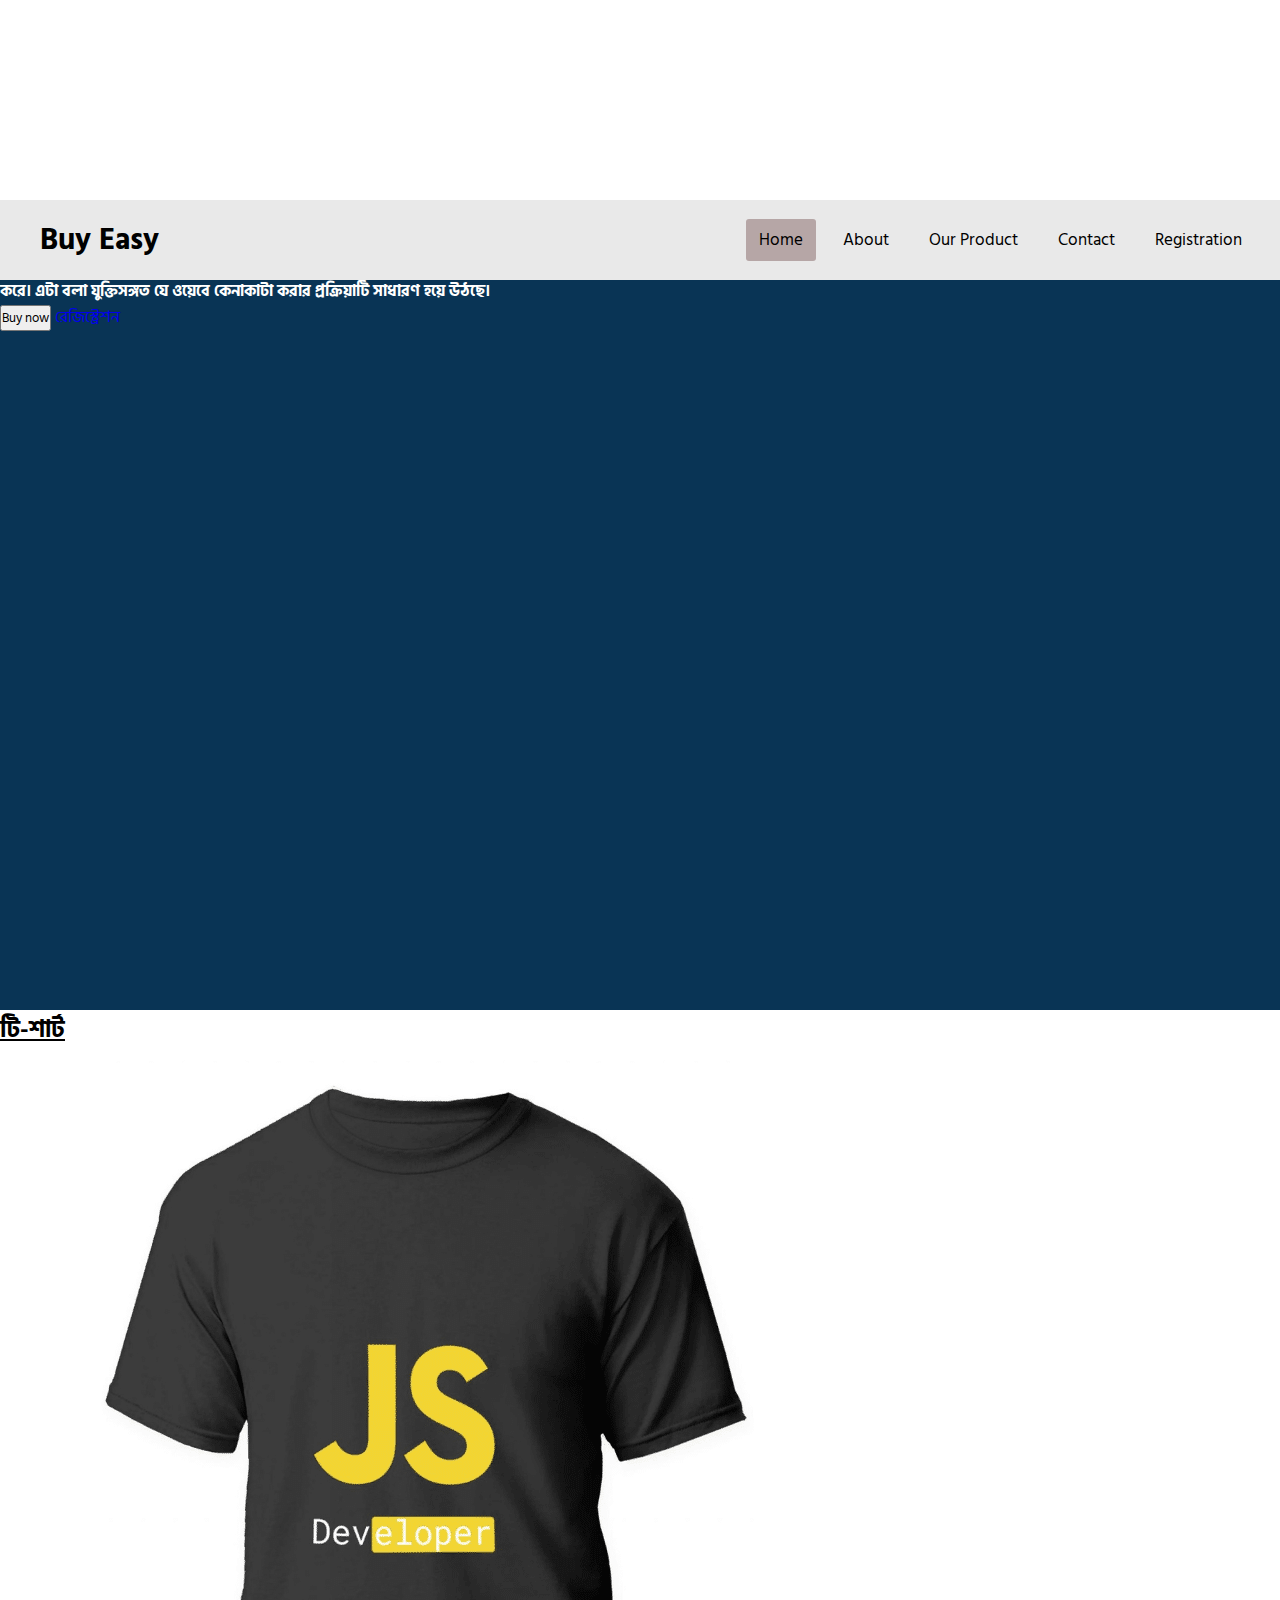
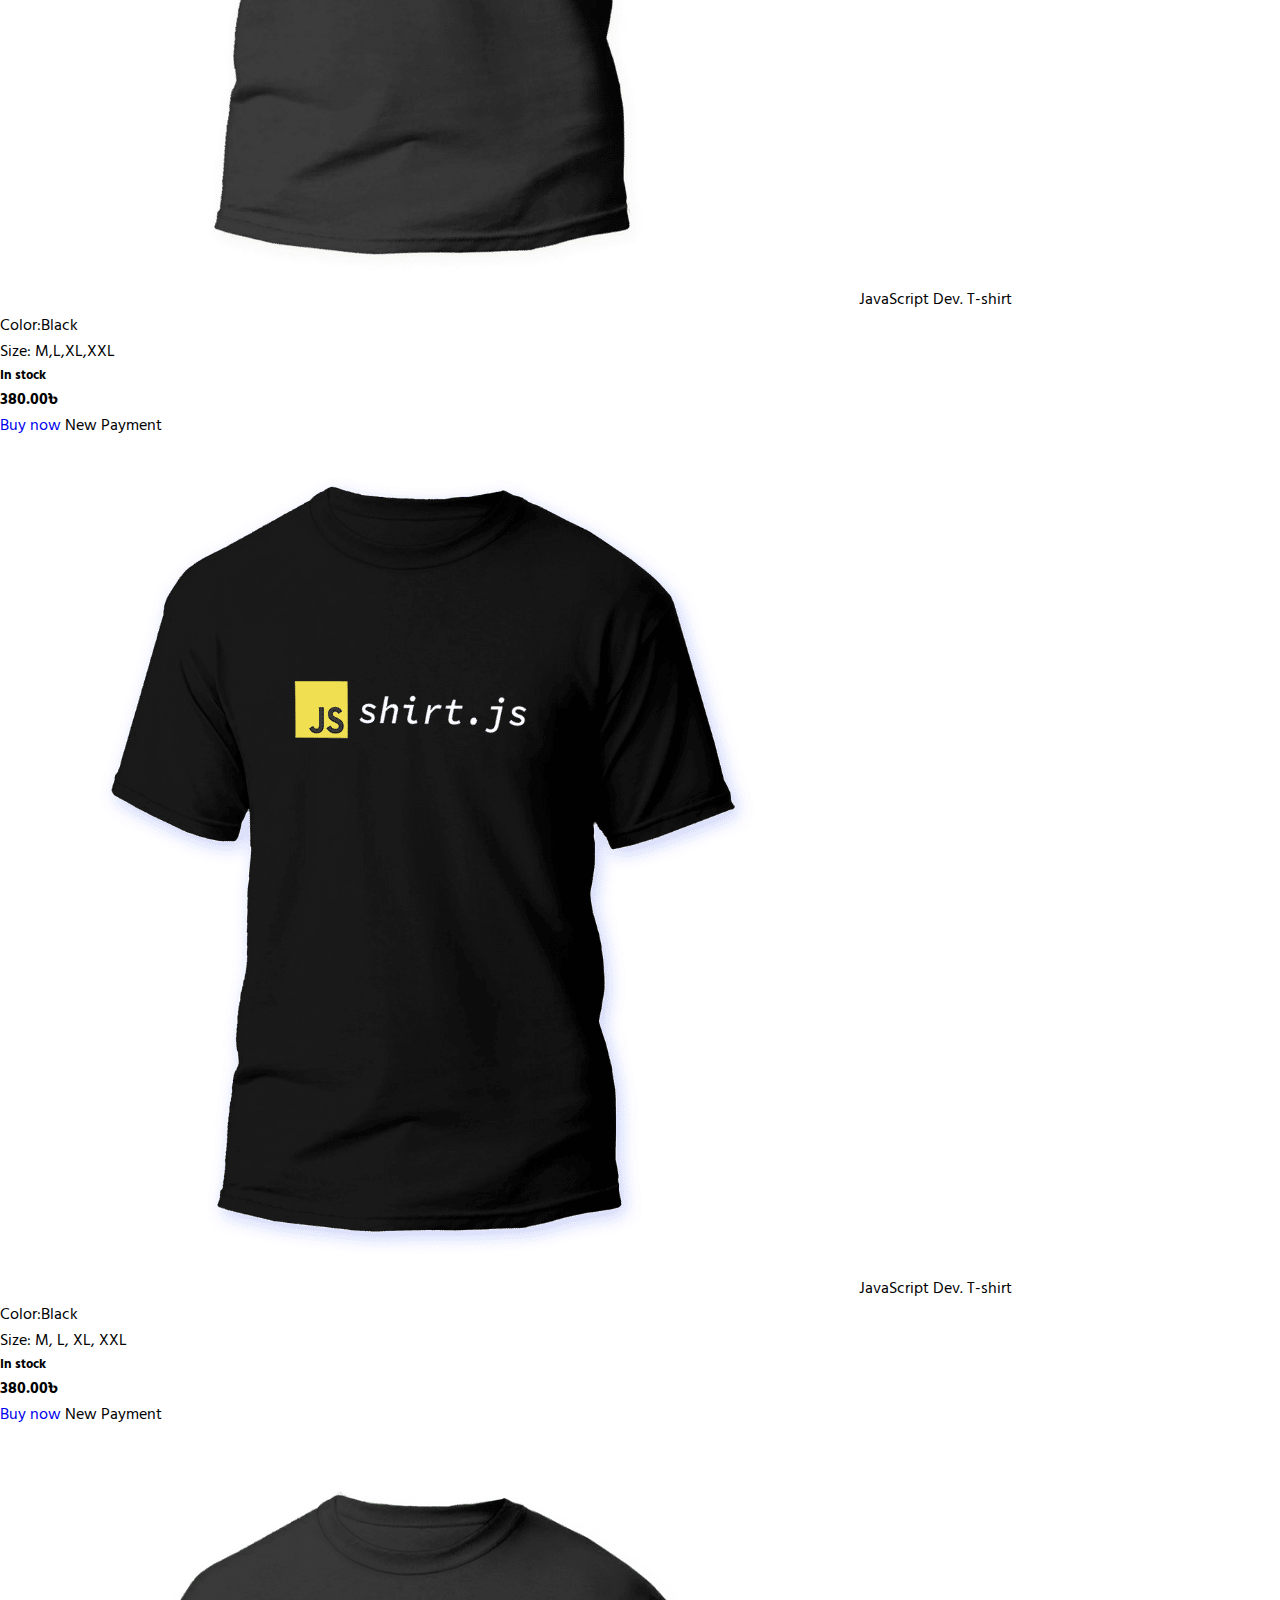
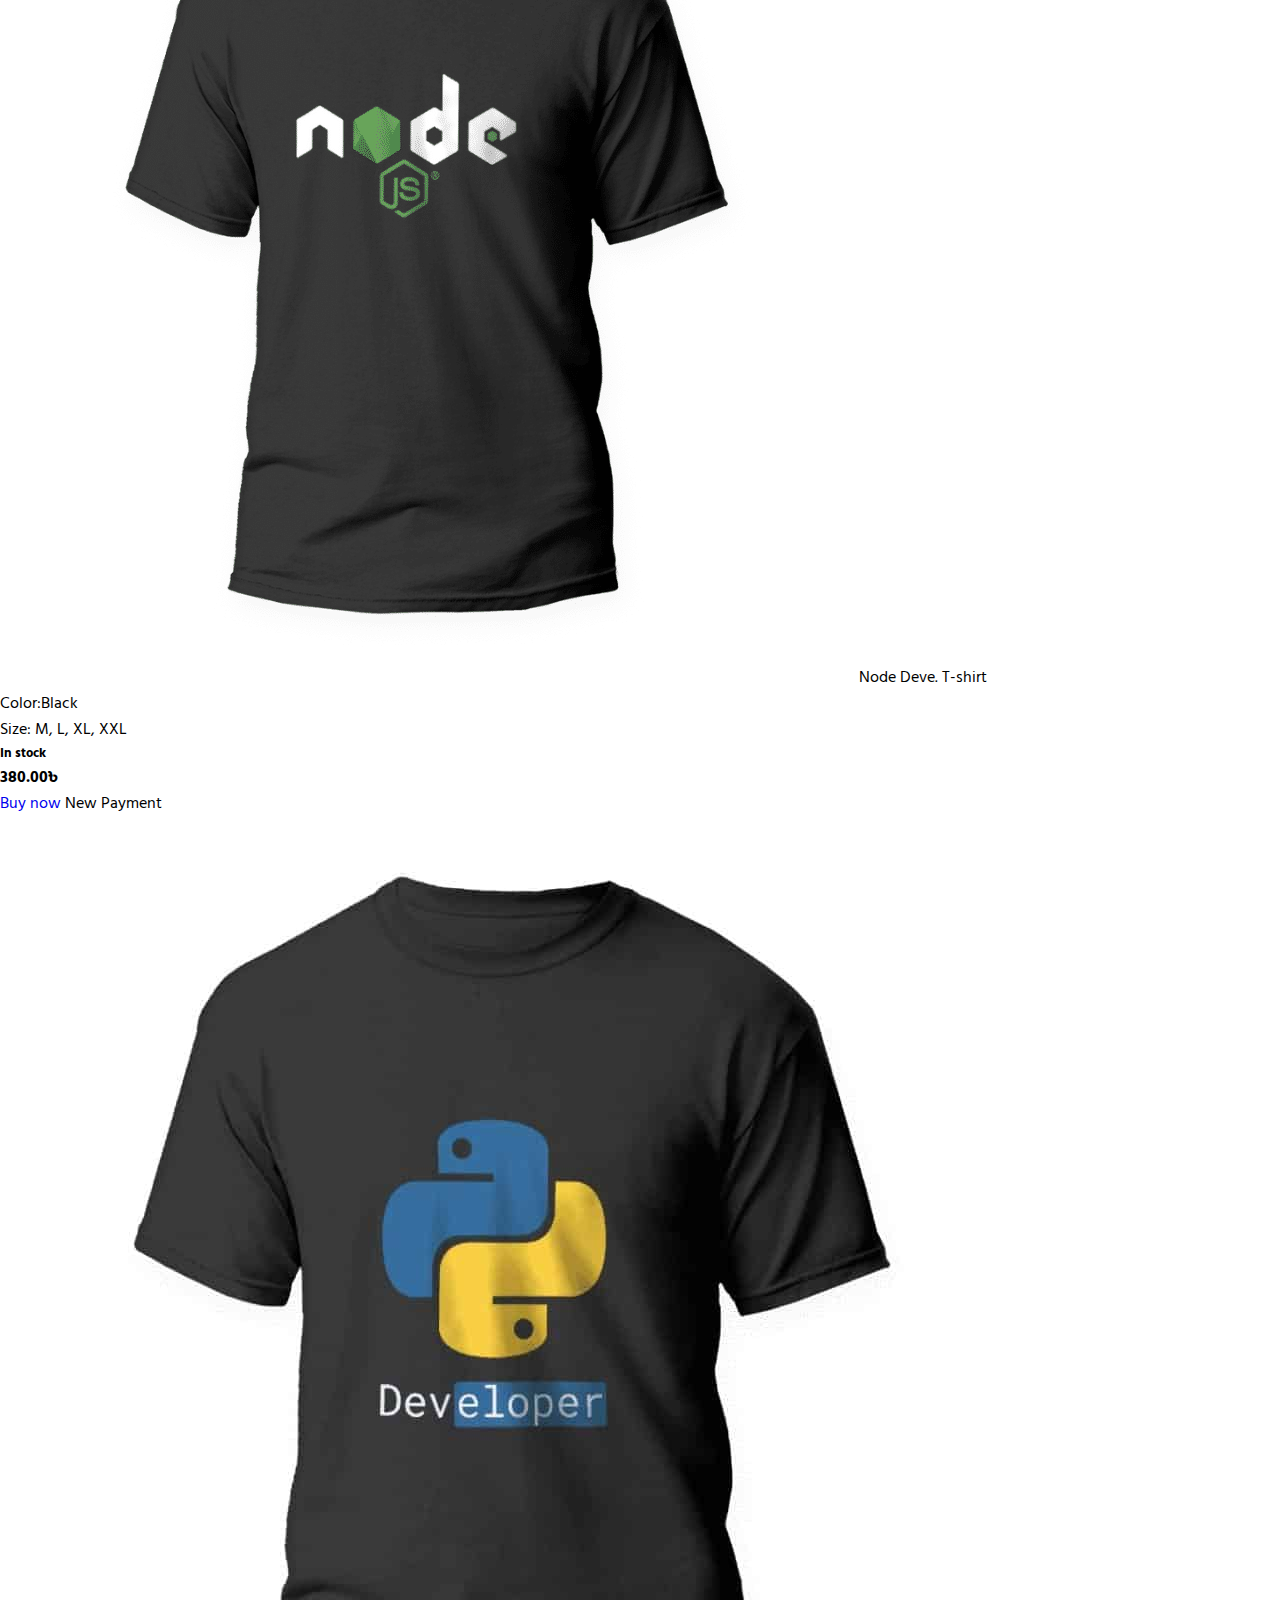
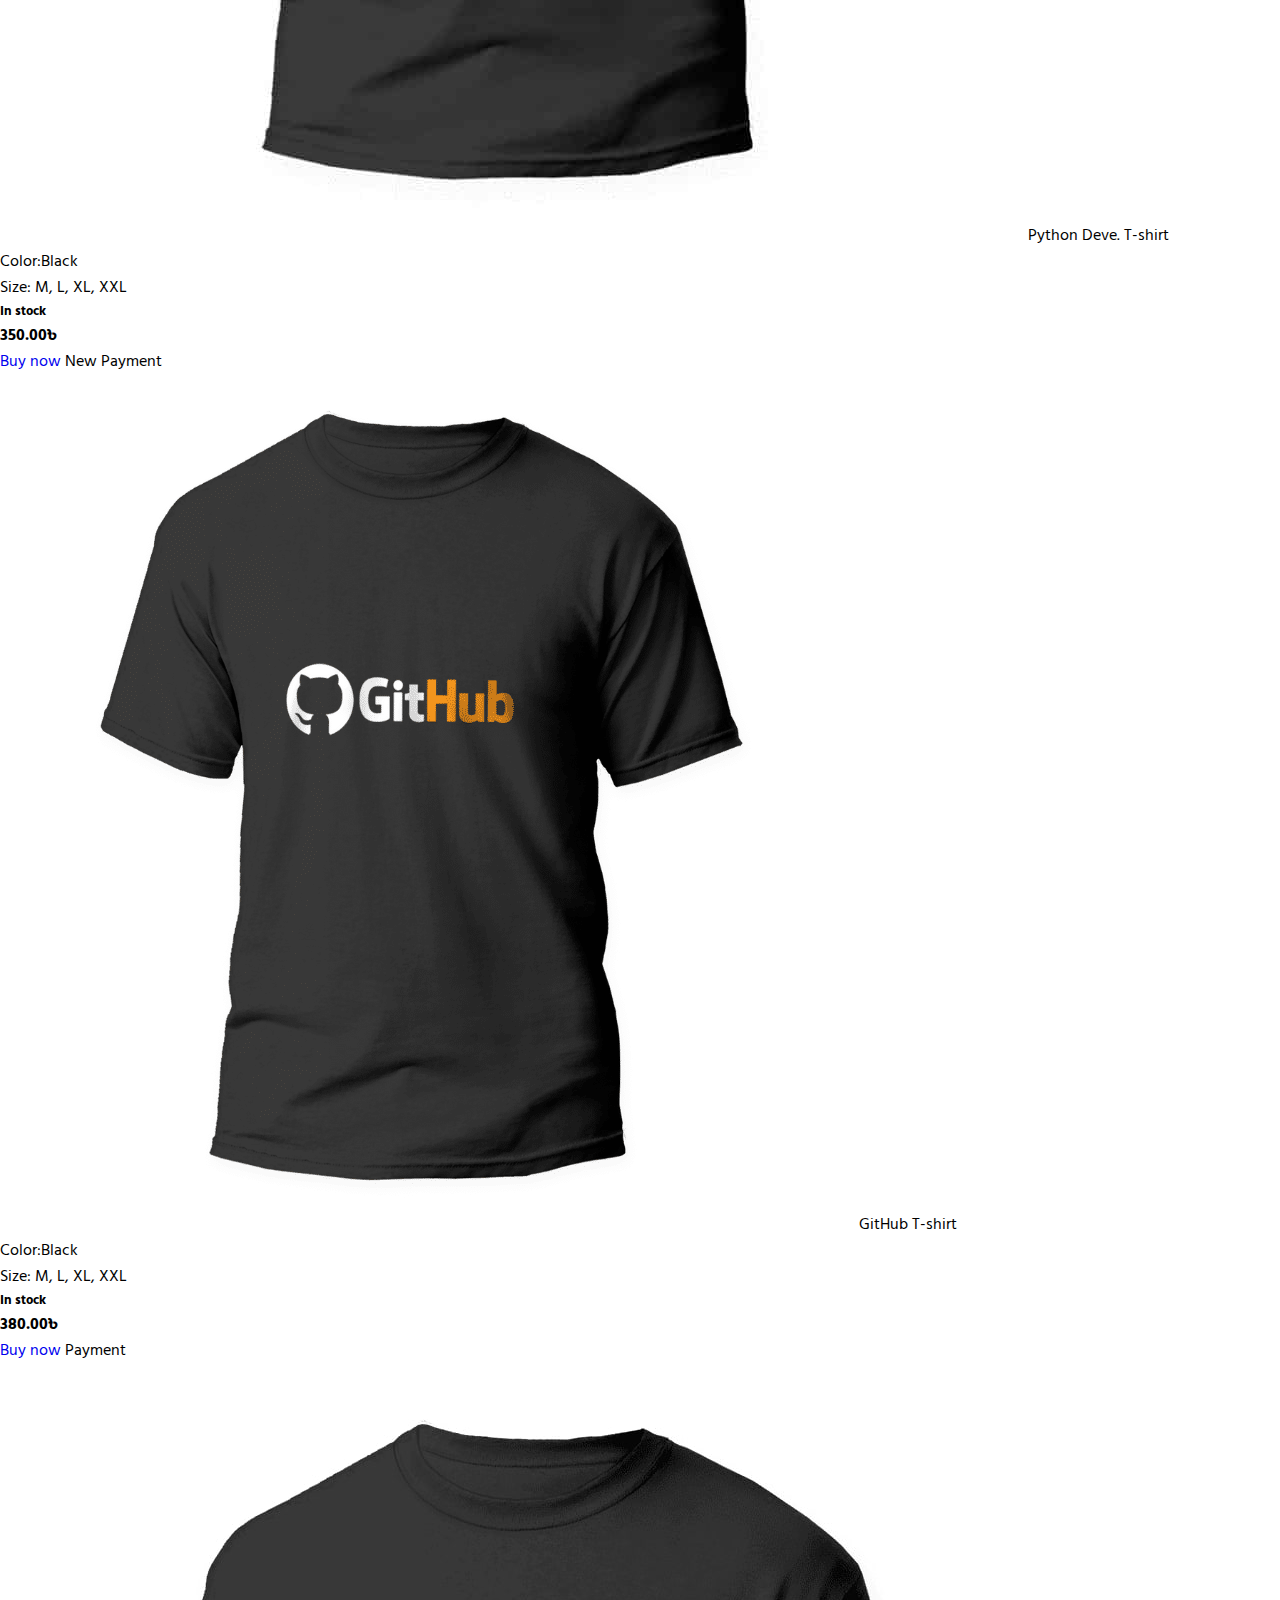
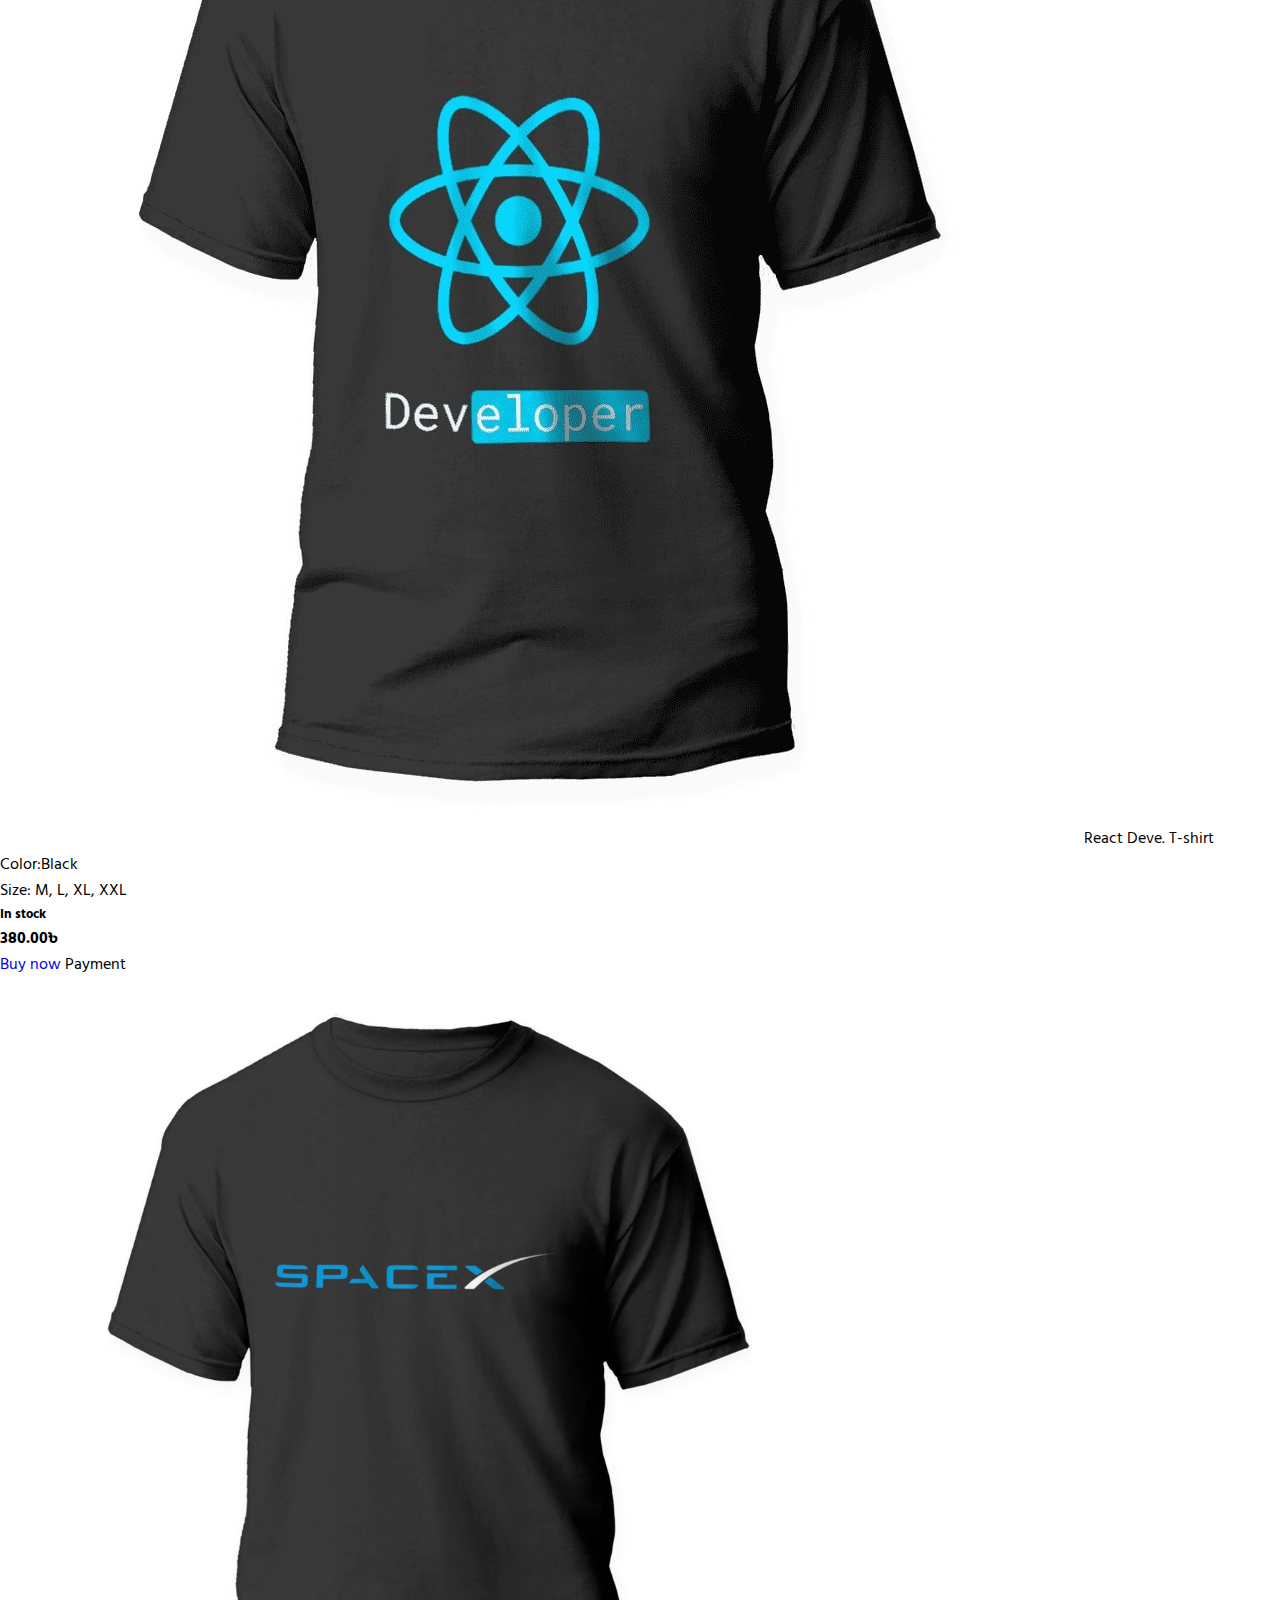
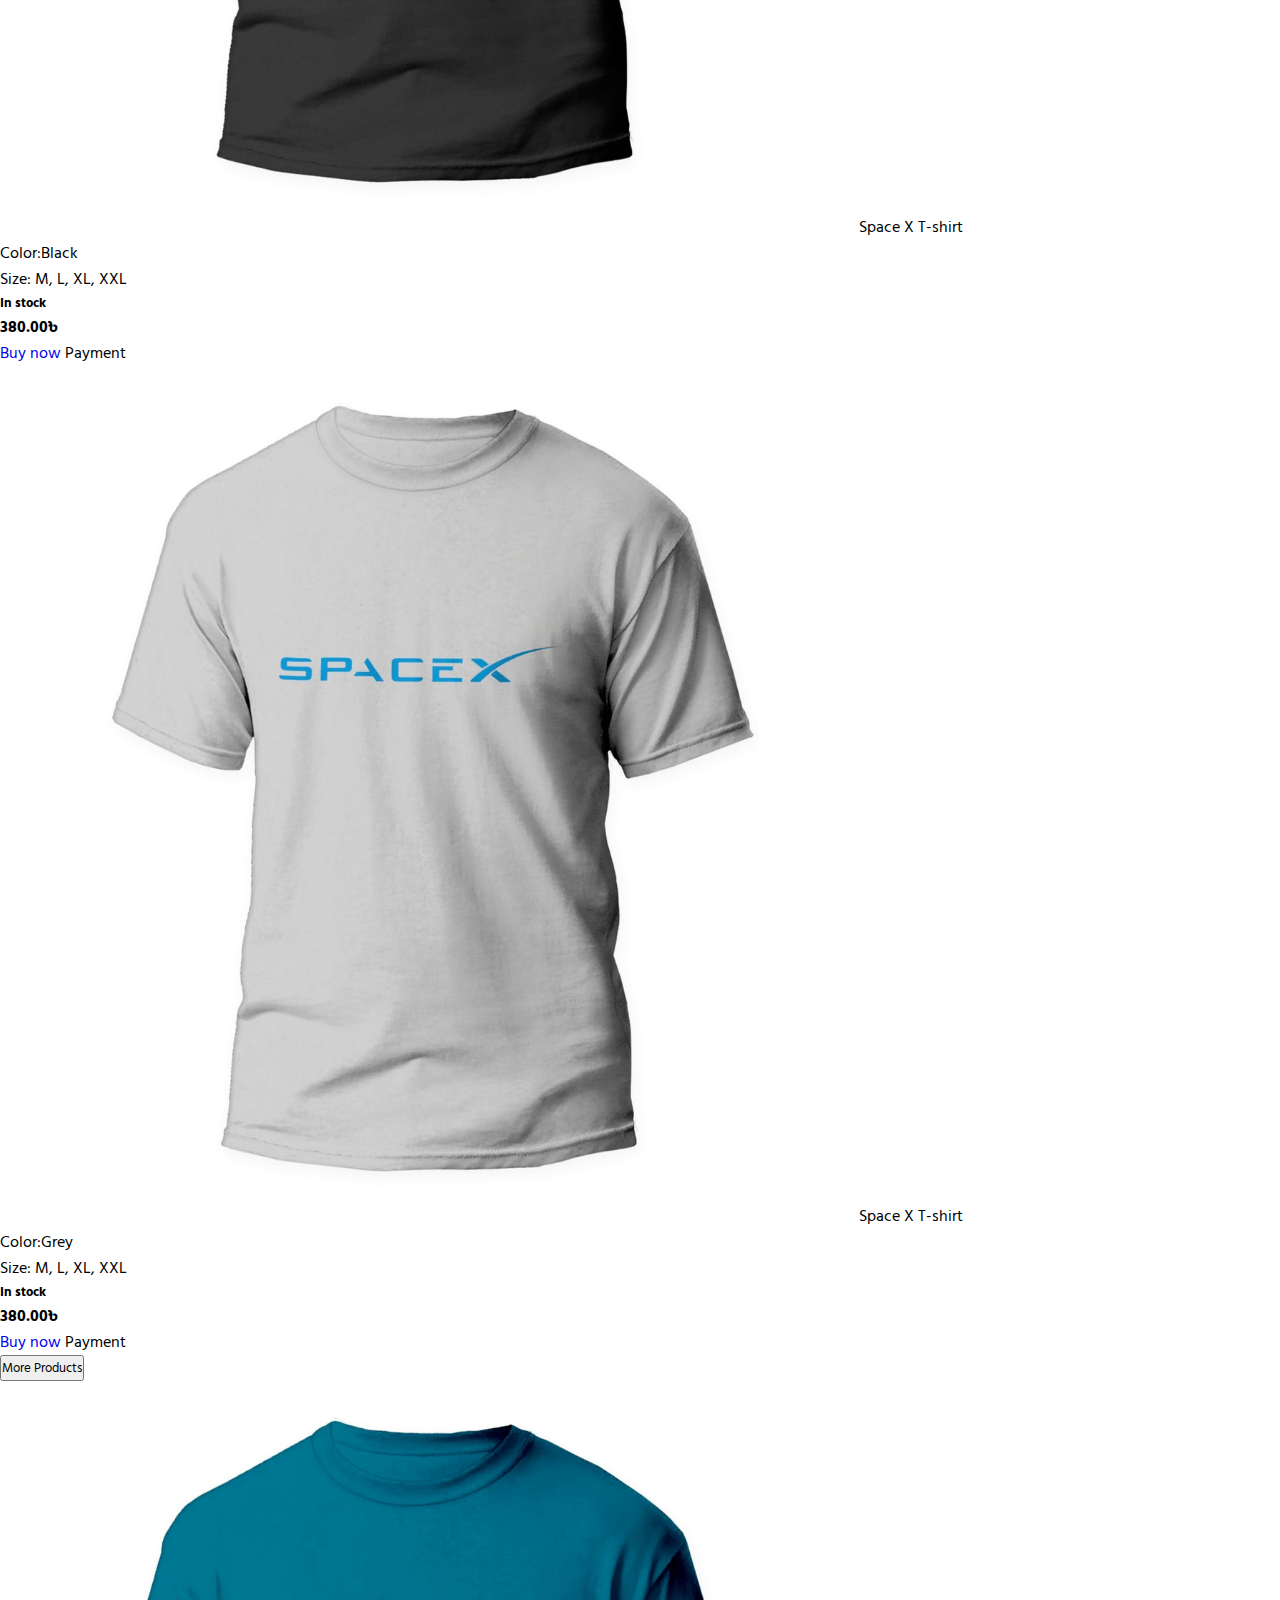
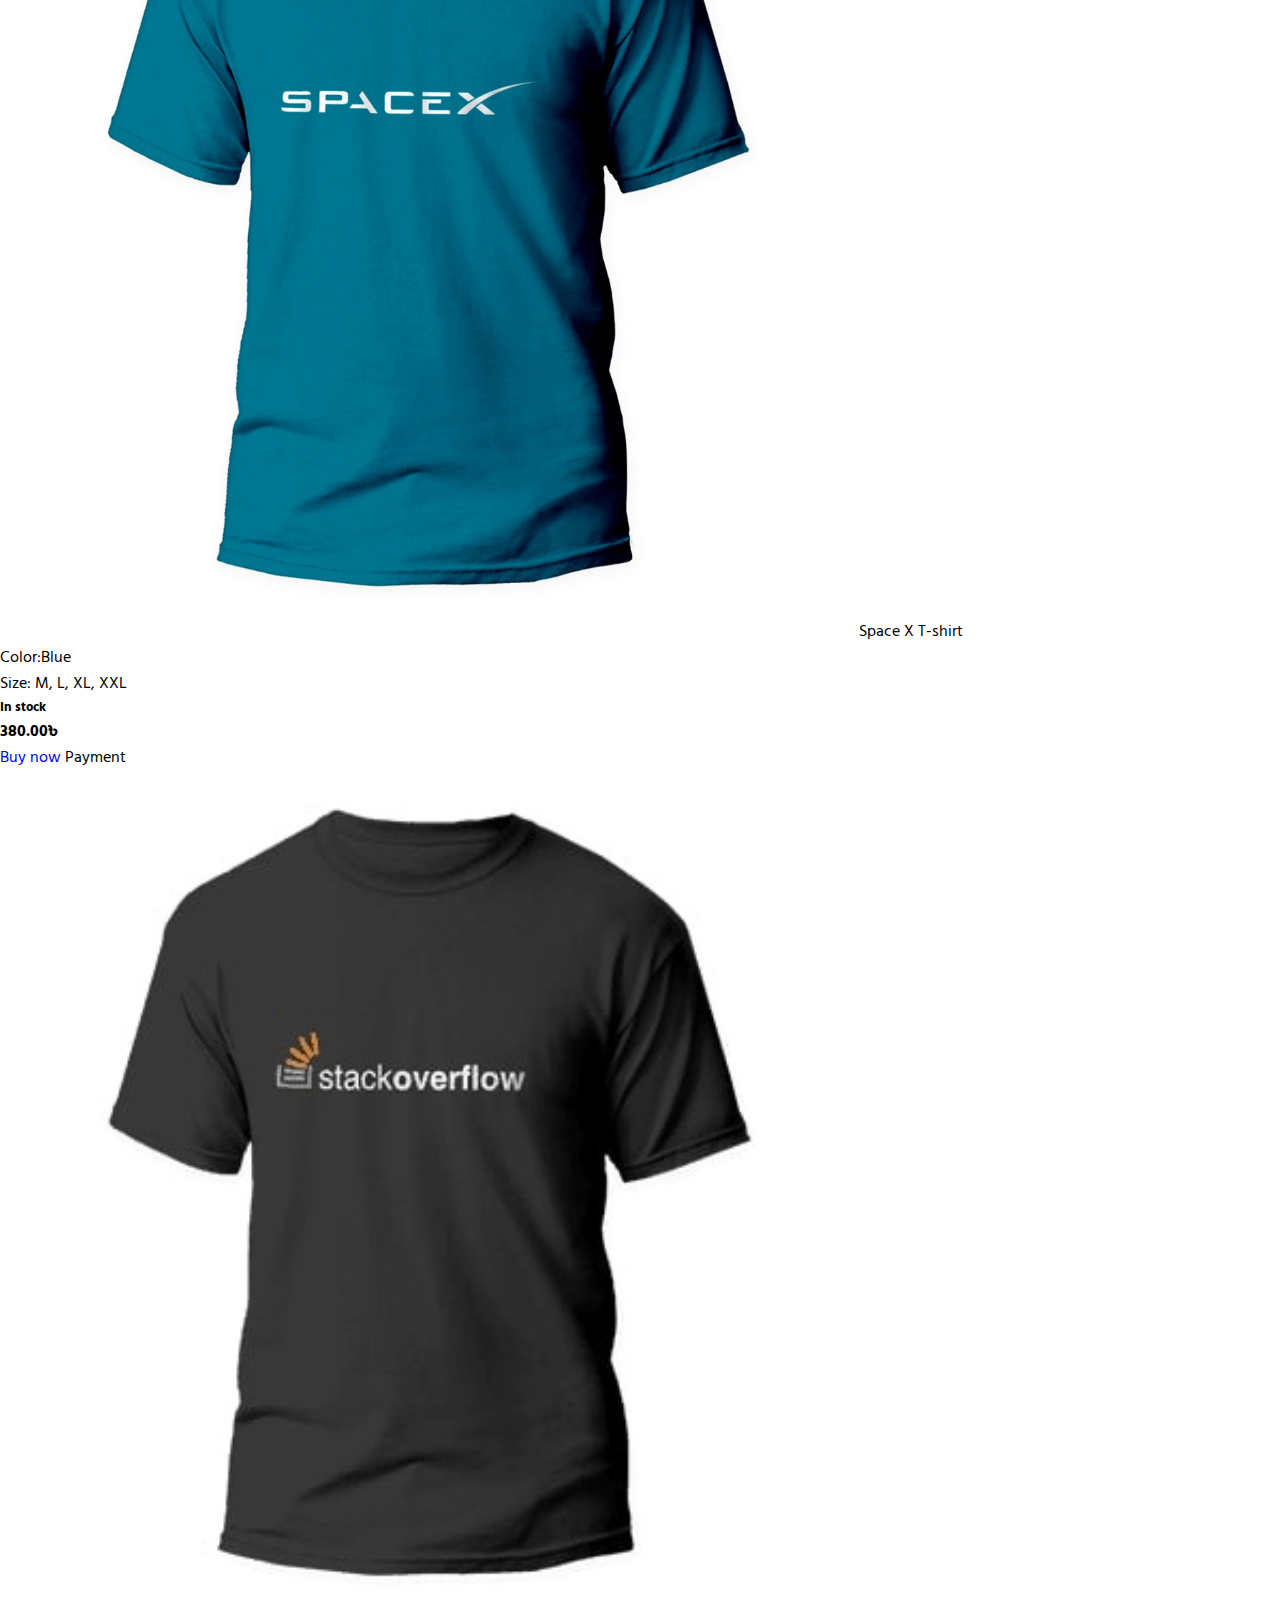
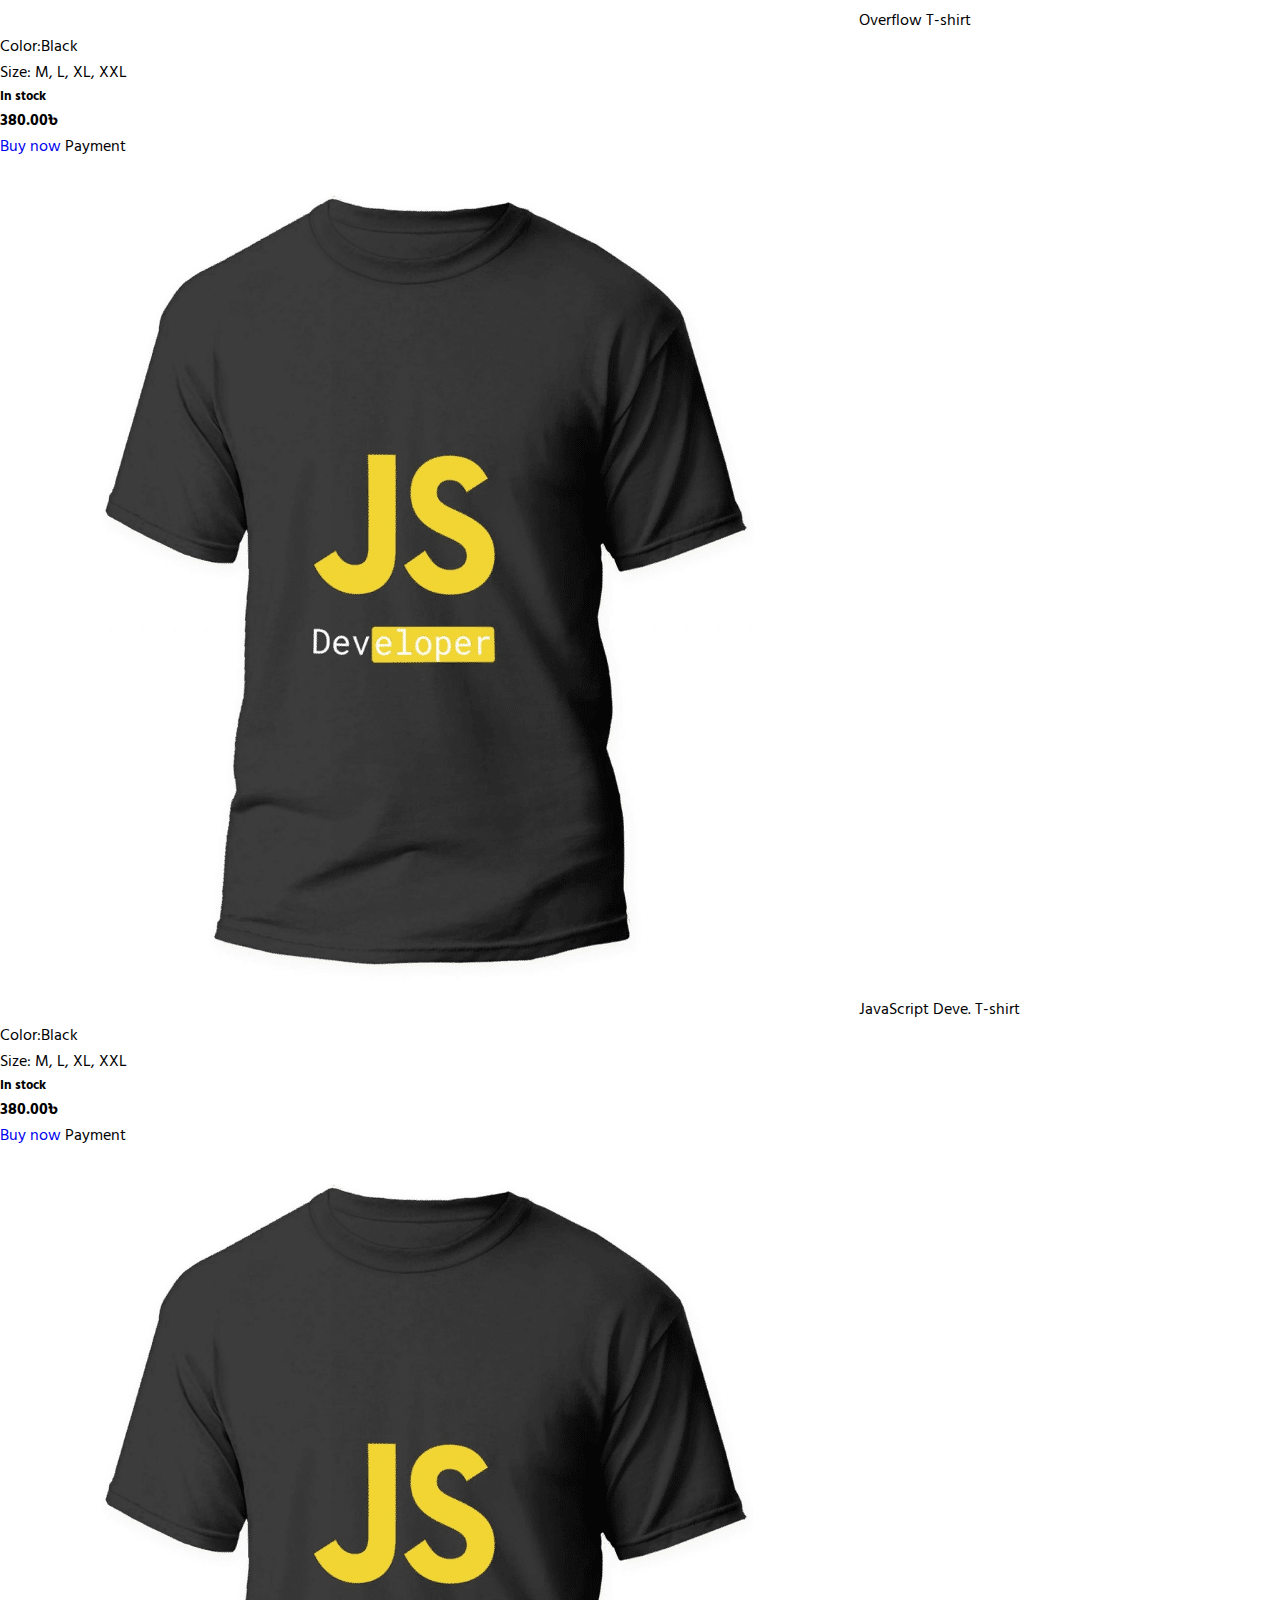
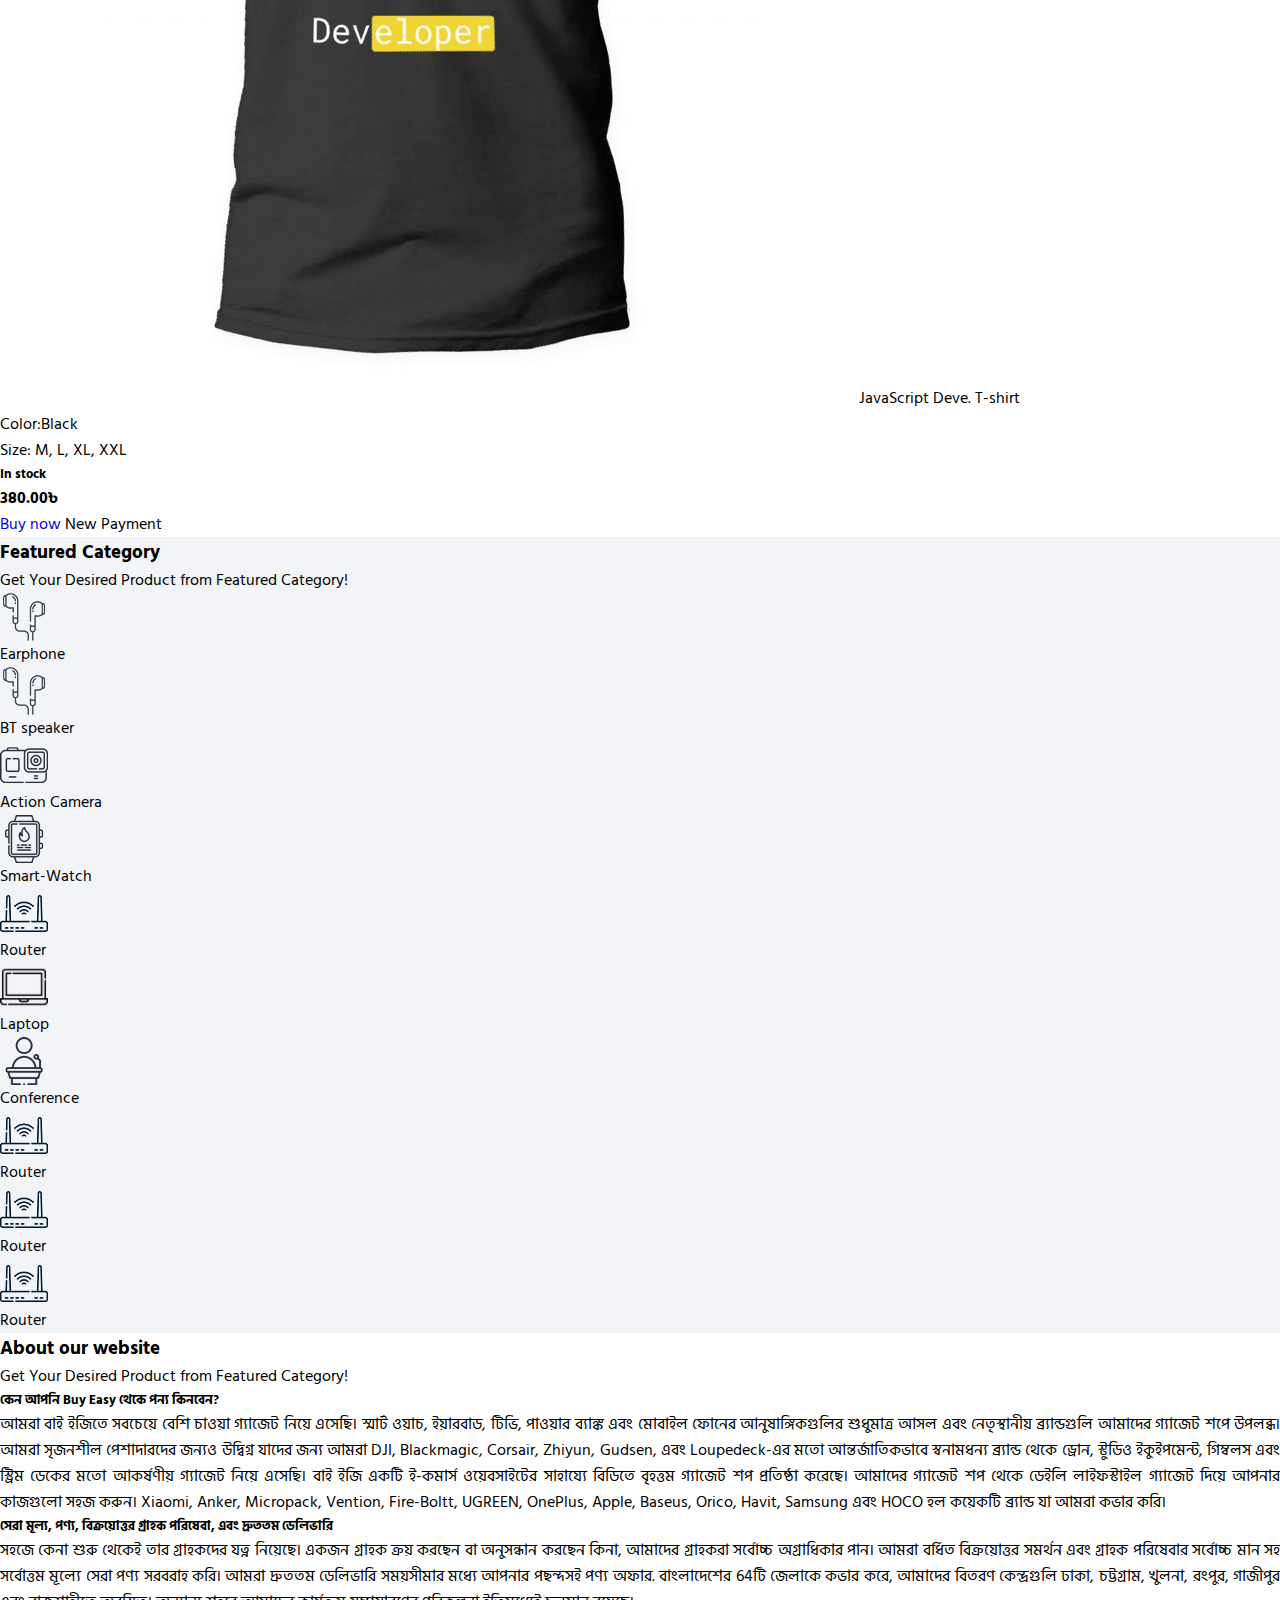
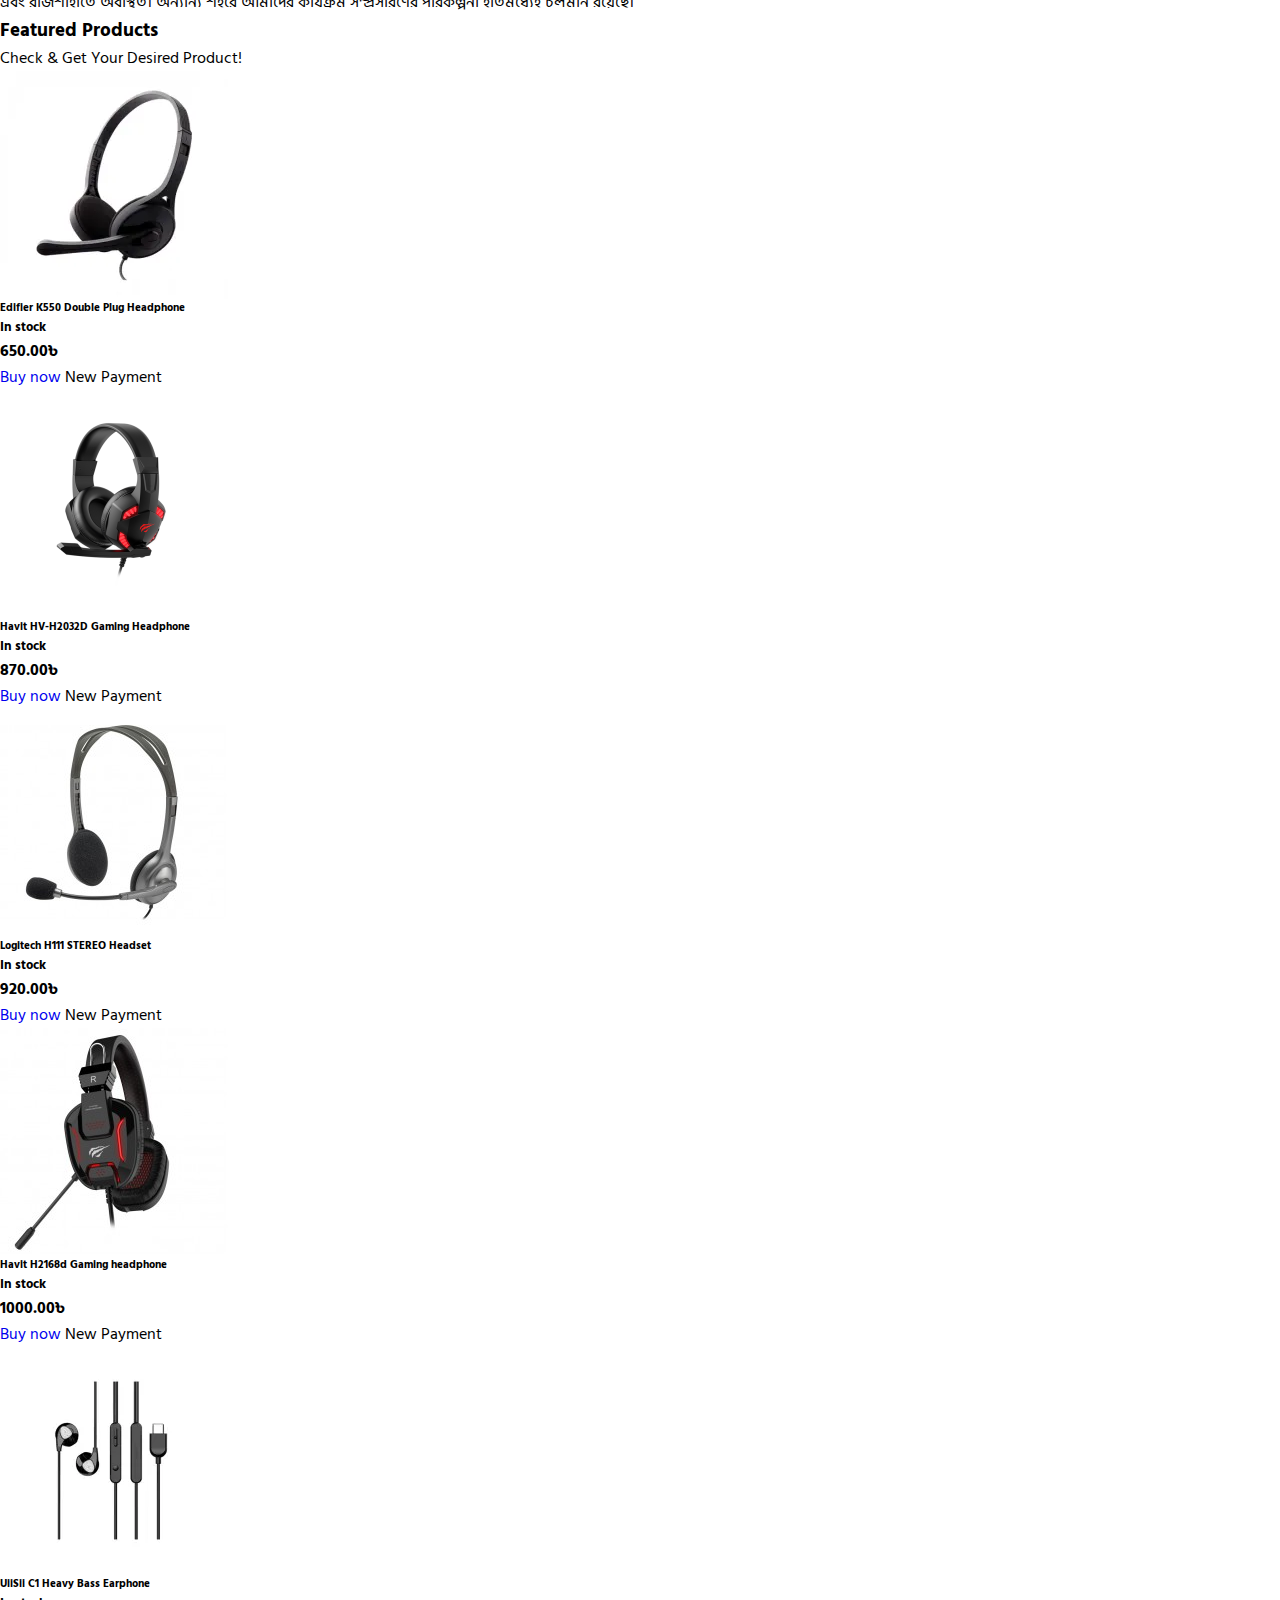
==== commit 84773f08: "contact file added" ====
--- a/index.html
+++ b/index.html
@@ -6,6 +6,8 @@
     <link rel="stylesheet" href="https://cdnjs.cloudflare.com/ajax/libs/font-awesome/6.4.0/css/all.min.css" integrity="sha512-iecdLmaskl7CVkqkXNQ/ZH/XLlvWZOJyj7Yy7tcenmpD1ypASozpmT/E0iPtmFIB46ZmdtAc9eNBvH0H/ZpiBw==" crossorigin="anonymous" referrerpolicy="no-referrer" />
     <link href="https://cdn.jsdelivr.net/npm/bootstrap@5.3.0/dist/css/bootstrap.min.css" rel="stylesheet" integrity="sha384-9ndCyUaIbzAi2FUVXJi0CjmCapSmO7SnpJef0486qhLnuZ2cdeRhO02iuK6FUUVM" crossorigin="anonymous">
     <link rel="stylesheet" href="css/style.css"/>
+    <link rel="stylesheet" href="https://cdnjs.cloudflare.com/ajax/libs/OwlCarousel2/2.3.4/assets/owl.carousel.min.css" integrity="sha512-tS3S5qG0BlhnQROyJXvNjeEM4UpMXHrQfTGmbQ1gKmelCxlSEBUaxhRBj/EFTzpbP4RVSrpEikbmdJobCvhE3g==" crossorigin="anonymous" referrerpolicy="no-referrer" />
+    <link rel="stylesheet" href="https://cdnjs.cloudflare.com/ajax/libs/OwlCarousel2/2.3.4/assets/owl.theme.default.min.css" integrity="sha512-sMXtMNL1zRzolHYKEujM2AqCLUR9F2C4/05cdbxjjLSRvMQIciEPCQZo++nk7go3BtSuK9kfa/s+a4f4i5pLkw==" crossorigin="anonymous" referrerpolicy="no-referrer" />
 </head>
 <body>
     <nav>
@@ -15,11 +17,11 @@
       </label>
       <label class="logo"><i class="fa-solid fa-bag-shopping"></i> Buy Easy</label>
       <ul>
-        <li><a class="active" href="#"><i class="fa-solid fa-house"></i> হোম</a></li>
-        <li><a href="about.html"><i class="fa-solid fa-magnifying-glass"></i>সম্পর্ক</a></li>
-        <li><a href="#"><i class="fa-solid fa-diagram-project"></i> আমাদের পন্য</a></li>
-        <li><a href="#"><i class="fa-solid fa-diagram-project"></i>যোগাযোগ</a></li>
-        <li><a href="reg.html"><i class="fa-solid fa-user-check"></i> রেজিস্ট্রেশন</a></li>
+        <li><a class="active" href="#"><i class="fa-solid fa-house"></i> Home</a></li>
+        <li><a href="about.html"><i class="fa-solid fa-magnifying-glass"></i> About</a></li>
+        <li><a href="#"><i class="fa-solid fa-cart-shopping"></i> Our Product</a></li>
+        <li><a href="contact.html"><i class="fa-solid fa-diagram-project"></i> Contact</a></li>
+        <li><a href="reg.html"><i class="fa-solid fa-user-check"></i> Registration</a></li>
       </ul>
     </nav>
 
@@ -30,7 +32,7 @@
             <h1 class="fw-bold">BUY <span class="text-danger">EASY</span></h1>
             <h4 class="mt-3">ই-কমার্স একটি স্বীকৃত এবং ব্যবহৃত ব্যবসায়িক দৃষ্টান্ত হিসাবে দ্রুত স্থান লাভ করছে। আরও বেশি সংখ্যক ব্যবসা প্রতিষ্ঠান ওয়েব সাইটগুলি বাস্তবায়ন করছে যা ওয়েবে বাণিজ্যিক লেনদেন করার জন্য কার্যকারিতা প্রদান করে। এটা বলা যুক্তিসঙ্গত যে ওয়েবে কেনাকাটা করার প্রক্রিয়াটি সাধারণ হয়ে উঠছে।</h4>
             <div class="buynow">
-              <button class="mt-2 btn btn-success text-white"><i class="fa-solid fa-cart-shopping"></i> Buy now</button>    
+              <button class="mt-2 btn btn-success text-white"><i class="fa-solid fa-cart-shopping"></i>Buy now</button>    
               <a class="btn btn-outline-danger mt-2 mx-2" href="reg.html"><i class="fa-solid fa-user-check"></i> রেজিস্ট্রেশন</a>      
             </div> 
                <i class="fa-brands fa-facebook"></i>
@@ -312,102 +314,86 @@
 <!-- log in form disable now -->
 
 
-<div class="productlist">
+<div class="container-fluid" style="background-color: #f2f4f8;">
   <div class="container">
-    <div class="row">
-      <h3 class="text-center mt-3 fw-bold">Featured Category</h3>
-      <p class="text-center">Get Your Desired Product from Featured Category!</p>
-
-     <div class="col-lg-2 col-md-4 col-6 mt-2 text-center">
-      <div class="card shadow-lg">
-          <div class="card-body p-4"><img src="img/headphone008.png"/></div>
-          <div class="card-footer text-danger"> Headphone</div>
-      </div>
-     </div>
-
-     <div class="col-lg-2  col-md-4 col-6 mt-2 text-center">
-      <div class="card shadow-lg">
-          <div class="card-body p-4"><img src="img/earphone001.png"/></div>
-          <div class="card-footer text-danger">Earphone</div>
-      </div>
-     </div>
-
-     <div class="col-lg-2 col-md-4 col-6 mt-2 text-center">
-      <div class="card shadow-lg">
-          <div class="card-body p-4"><img src="img/bt-speaker001.png"/></div>
-          <div class="card-footer text-danger">BT speaker</div>
-      </div>
-     </div>
-
-     <div class="col-lg-2 col-md-4 col-6 mt-2 text-center">
-      <div class="card shadow-lg">
-          <div class="card-body p-4 "><img src="img/action-camera001.png"/></div>
-          <div class="card-footer text-danger">Action Camera</div>
-      </div>
-     </div>
-
-     <div class="col-lg-2 col-md-4 col-6 mt-2 text-center">
-      <div class="card shadow-lg">
-          <div class="card-body p-4"><img src="img/smart-watch001.png"/></div>
-          <div class="card-footer text-danger">Smart-Watch</div>
-      </div>
-     </div>
-
-     <div class="col-lg-2 col-md-4 col-6 mt-2 text-center">
-      <div class="card shadow-lg">
-          <div class="card-body p-4"><img src="img/router002.png"/></div>
-          <div class="card-footer text-danger">Router</div>
-      </div>
-     </div>
-
-     
-     <div class="col-lg-2 col-md-4 col-6 mt-2  text-center">
-      <div class="card shadow-lg">
-          <div class="card-body p-4"><img src="img/laptop002.png"/></div>
-          <div class="card-footer text-danger">Laptop</div>
-      </div>
-     </div>
-
-     <div class="col-lg-2 col-md-4 col-6 mt-2  text-center">
-      <div class="card shadow-lg">
-          <div class="card-body p-4"><img src="img/conference-system-48x48.png"/></div>
-          <div class="card-footer text-danger">Conference</div>
-      </div>
-     </div>
-
-     <div class="col-lg-2 col-md-4 col-6 mt-2  text-center">
-      <div class="card shadow-lg">
-          <div class="card-body p-4"><img src="img/router002.png"/></div>
-          <div class="card-footer text-danger">Router</div>
-      </div>
-     </div>
-
-     <div class="col-lg-2 col-md-4 col-6 mt-2  text-center">
-      <div class="card shadow-lg">
-          <div class="card-body p-4"><img src="img/router002.png"/></div>
-          <div class="card-footer text-danger">Router</div>
-      </div>
-     </div>
-
-     <div class="col-lg-2 col-md-4 col-6 mt-2  text-center">
-      <div class="card shadow-lg">
-          <div class="card-body p-4"><img src="img/router002.png"/></div>
-          <div class="card-footer text-danger">Router</div>
-      </div>
-     </div>
-
-     <div class="col-lg-2 col-md-4 col-6 mt-2  text-center">
-       <div class="card shadow-lg mb-5">
-          <div class="card-body p-4">
-            <img src="img/router002.png"/>
-          </div>
-          <div class="card-footer text-danger">Router</div>
-       </div>
-     </div>
-
-    </div>
+      <div class="row">
+        <h3 class="text-center mt-3 fw-bold">Featured Category</h3>
+        <p class="text-center">Get Your Desired Product from Featured Category!</p>
+
+        <div class="col-lg-2  col-md-4 col-6 mt-2 text-center">
+          <div class="card shadow-lg">
+              <div class="card-body p-4"><img src="img/earphone001.png"/></div>
+              <div class="card-footer text-danger">Earphone</div>
+          </div>
+         </div>
+       
+         <div class="col-lg-2 col-md-4 col-6 mt-2 text-center">
+          <div class="card shadow-lg">
+            <div class="card-body p-4"><img src="img/earphone001.png"/></div>
+             <div class="card-footer text-danger">BT speaker</div>
+          </div>
+         </div>
+       
+         <div class="col-lg-2 col-md-4 col-6 mt-2 text-center">
+          <div class="card shadow-lg">
+              <div class="card-body p-4 "><img src="img/action-camera001.png"/></div>
+              <div class="card-footer text-danger">Action Camera</div>
+                </div>
+         </div>
+       
+         <div class="col-lg-2 col-md-4 col-6 mt-2 text-center">
+          <div class="card shadow-lg">
+              <div class="card-body p-4"><img src="img/smart-watch001.png"/></div>
+             <div class="card-footer text-danger">Smart-Watch</div>
+          </div>
+         </div>
+       
+         <div class="col-lg-2 col-md-4 col-6 mt-2 text-center">
+          <div class="card shadow-lg">
+              <div class="card-body p-4"><img src="img/router002.png"/></div>
+              <div class="card-footer text-danger">Router</div>
+          </div>
+         </div>
+       
+        
+        <div class="col-lg-2 col-md-4 col-6 mt-2  text-center">
+          <div class="card shadow-lg">
+              <div class="card-body p-4"><img src="img/laptop002.png"/></div>
+              <div class="card-footer text-danger">Laptop</div>
+          </div>
+        </div>
+       
+         <div class="col-lg-2 col-md-4 col-6 mt-2  text-center">
+          <div class="card shadow-lg">
+              <div class="card-body p-4"><img src="img/conference-system-48x48.png"/></div>
+              <div class="card-footer text-danger">Conference</div>
+          </div>
+         </div>
+       
+         <div class="col-lg-2 col-md-4 col-6 mt-2  text-center">
+          <div class="card shadow-lg">
+              <div class="card-body p-4"><img src="img/router002.png"/></div>
+              <div class="card-footer text-danger">Router</div>
+          </div>
+         </div>
+       
+         <div class="col-lg-2 col-md-4 col-6 mt-2  text-center">
+          <div class="card shadow-lg">
+              <div class="card-body p-4"><img src="img/router002.png"/></div>
+              <div class="card-footer text-danger">Router</div>
+          </div>
+         </div>
+       
+         <div class="col-lg-2 col-md-4 col-6 mt-2  text-center">
+          <div class="card shadow-lg mb-5">
+              <div class="card-body p-4"><img src="img/router002.png"/></div>
+              <div class="card-footer text-danger">Router</div>
+          </div>
+         </div>
+      </div>
   </div>
 </div>
+
      
 <div class="container">
   <div class="row">
@@ -599,14 +585,14 @@
 
       <div class="col-lg-3 col-md-6 mx-auto mt-3 text-center">
         <h5 class="mb-4 font-weight-bold text-danger">Contact</h5>
-        <p><i class="fa-solid fa-phone"></i> Call : +8801872093448</p>
+        <p><i class="fa-solid fa-phone"></i> Call : +88952442555</p>
         <p><i class="fa-solid fa-envelope"></i> E-mail : support@buyeasy.com</p>
         <p><i class="fa-solid fa-house-circle-check"></i> Address : Cumilla,Bangladesh</p>
           
         <div class="row text-center">
           <h5 class="text-danger"><i class="fa-solid fa-money-check-dollar"></i> Payment Method</h5>
           <div class="col-lg-12">
-            <img class="img-fluid " src="img/বিকাশ-নগদ.jpg" alt="" style="width: 50%; height: 90%;cursor: pointer;">
+            <img class="img-fluid mt-2 mb-3" src="img/PngItem_479644.png" style="width: 50%; height: 90%;cursor: pointer;color: white;">
            </div>
         </div> 
       </div>
@@ -628,7 +614,46 @@
 
 
  
+<!-- bootstrap cdn start here -->
 
 <script src="https://cdn.jsdelivr.net/npm/@popperjs/core@2.9.2/dist/umd/popper.min.js" integrity="sha384-IQsoLXl5PILFhosVNubq5LC7Qb9DXgDA9i+tQ8Zj3iwWAwPtgFTxbJ8NT4GN1R8p" crossorigin="an2onymous"></script>
 <script src="https://cdn.jsdelivr.net/npm/bootstrap@5.0.2/dist/js/bootstrap.min.js" integrity="sha384-cVKIPhGWiC2Al4u+LWgxfKTRIcfu0JTxR+EQDz/bgldoEyl4H0zUF0QKbrJ0EcQF" crossorigin="anonymous"></script>
-</body>+
+<!-- bootstrap cdn end here -->
+
+<!-- owl carousel cdn start here -->
+<script src="https://cdnjs.cloudflare.com/ajax/libs/jquery/3.7.0/jquery.min.js" integrity="sha512-3gJwYpMe3QewGELv8k/BX9vcqhryRdzRMxVfq6ngyWXwo03GFEzjsUm8Q7RZcHPHksttq7/GFoxjCVUjkjvPdw==" crossorigin="anonymous" referrerpolicy="no-referrer"></script>
+<script src="https://cdnjs.cloudflare.com/ajax/libs/OwlCarousel2/2.3.4/owl.carousel.min.js" integrity="sha512-bPs7Ae6pVvhOSiIcyUClR7/q2OAsRiovw4vAkX+zJbw3ShAeeqezq50RIIcIURq7Oa20rW2n2q+fyXBNcU9lrw==" crossorigin="anonymous" referrerpolicy="no-referrer"></script>
+
+
+<script>
+          $('.owl-carousel').owlCarousel({
+        loop:true,
+        margin:10,
+        nav:true,
+        responsive:{
+            0:{
+                items:1
+            },
+            600:{
+                items:3
+            },
+            1000:{
+                items:6
+            }
+        }
+      })
+
+</script>
+
+ <!-- owl carousel cdn end here -->
+
+</body>
+
+
+
+
+
+
+
+
--- a/css/style.css
+++ b/css/style.css
@@ -16,14 +16,14 @@
     font-family: montserrat;
   }
   nav{
-    background: #df0046;
+    background: #e9e9e9;
     height: 80px;
     width: 100%;
     position: fixed;
     z-index: 9999;
   }
   label.logo{
-    color: white;
+    color: black;
     font-size: 30px;
     line-height: 80px;
     padding: 0 40px;
@@ -40,19 +40,19 @@
     text-decoration: none;
   }
   nav ul li a{
-    color: white;
+    color: black;
     font-size: 17px;
     padding: 7px 13px;
     border-radius: 3px;
     text-decoration: none;
   }
   a.active,a:hover{
-    background: #1b9bff;
+    background:rgb(182, 166, 166);
     transition: .5s;
   }
   .checkbtn{
     font-size: 30px;
-    color: white;
+    color: red;
     float: right;
     line-height: 80px;
     margin-right: 40px;
@@ -84,7 +84,7 @@
       position: fixed;
       width: 100%;
       height: 100vh;
-      background: #2c3e50;
+      background: #e6e8e9;
       top: 80px;
       left: -100%;
       text-align: center;
@@ -199,9 +199,9 @@
     background-color: #edf3ed;
    }
    
-.productlist{
+/* .productlist{
   background-color: #f2f4f8;
-}
+} */
 
 .card{
   transition: border-color 1s, box-shadow 0.5s;
@@ -222,11 +222,31 @@
 }
 
 .top .container{
-  padding-top: 100px;
+  padding-top:100px;
 }
 
 .top{
-  background-color: #0d6efd;
-  height:160vh;
+  background-color: #f5f5f5;
 } 
 
+
+
+.box_card {
+  border-radius: 10px;
+  cursor: pointer;
+}
+
+.box_card:hover{
+  border: 1px solid black;
+}
+
+.main_box{
+  padding: 10px;
+  border-radius: 10px;
+}
+
+
+.wrapper-box h5 i{
+  font-size: 25px;
+
+}